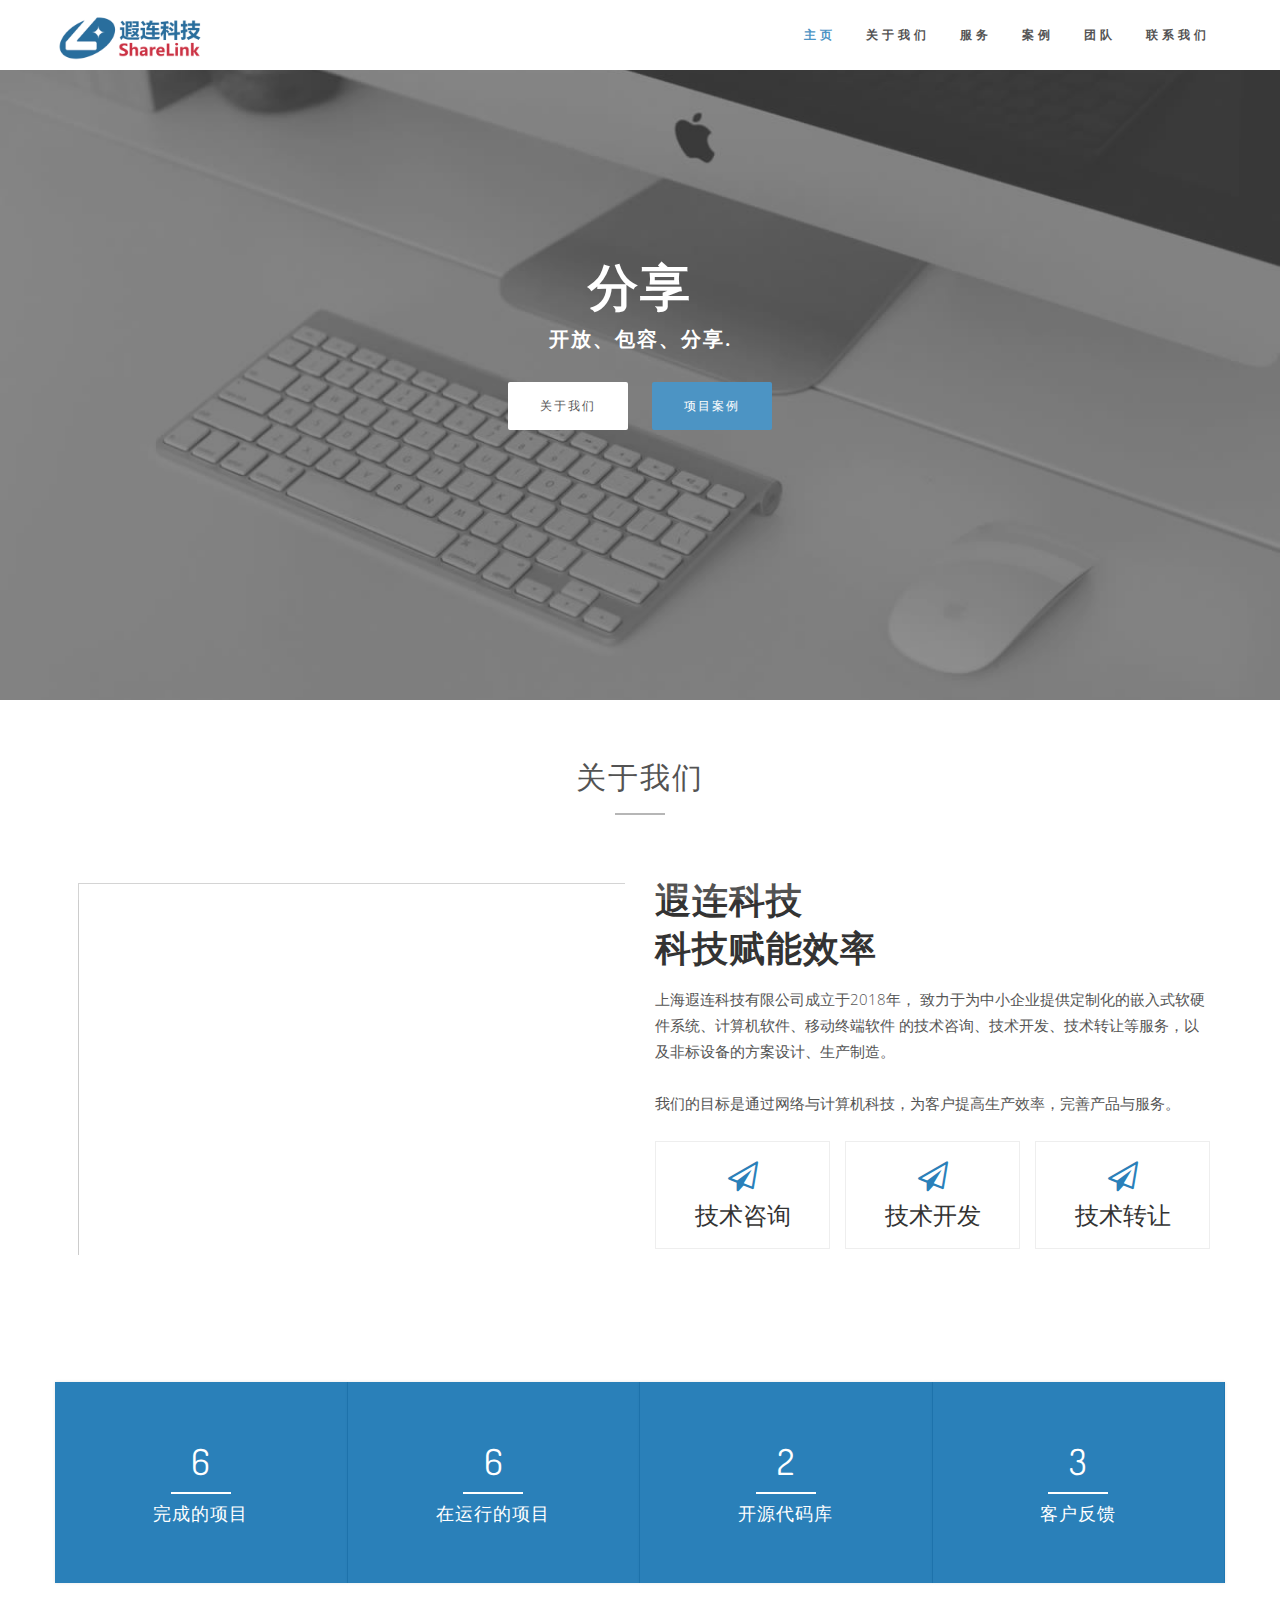
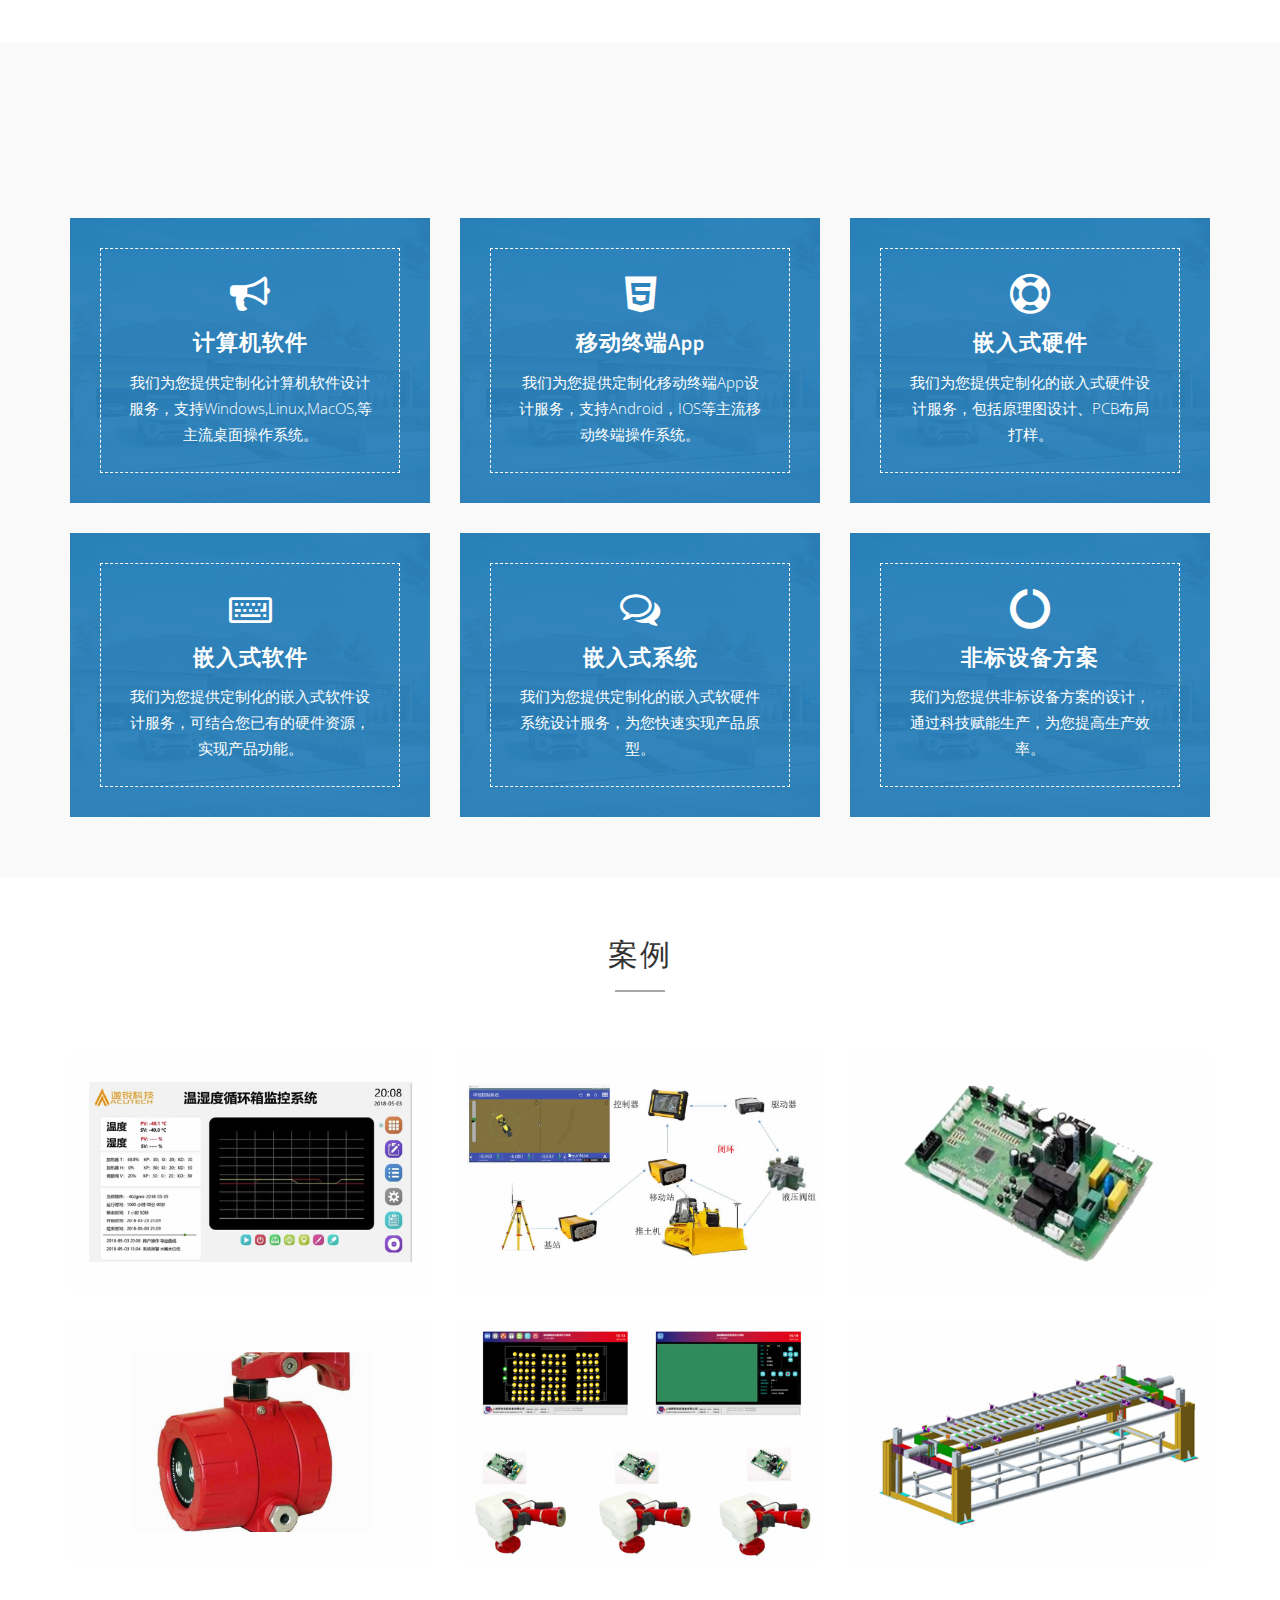
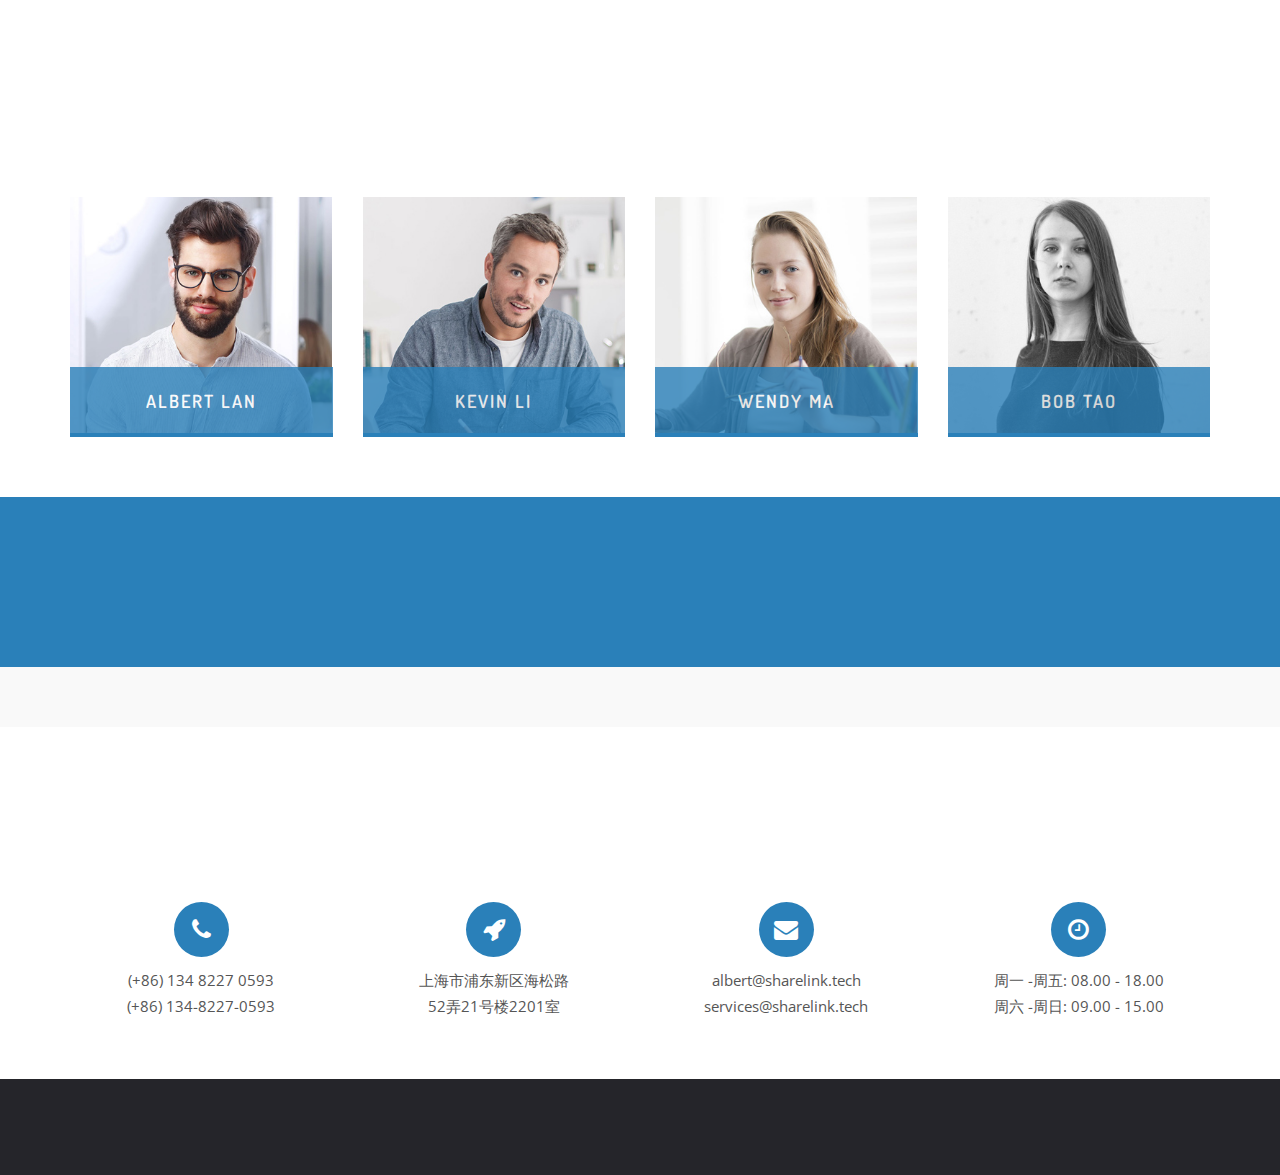
==== web/index.html @ 3f767af4 "copyright company name fix" ====
﻿<!DOCTYPE html>
<html lang="en">

<head>
<!-- Meta -->
<meta charset="utf-8">
<meta http-equiv="X-UA-Compatible" content="IE=edge">
<meta name="viewport" content="width=device-width, initial-scale=1"> 
<!-- The above 3 meta tags *must* come first in the head; any other head content must come *after* these tags -->
<!-- SITE TITLE -->
<title>ShareLink</title>			
<!-- Latest Bootstrap min CSS -->
<link rel="stylesheet" href="assets/bootstrap/css/bootstrap.min.css">		
<!-- Google Font -->
<link href="https://fonts.googleapis.com/css?family=Open+Sans:300,300i,400,400i|Dosis:300,400,500,600,700" rel="stylesheet" type="text/css">
<!-- Font Awesome CSS -->
<link rel="stylesheet" href="assets/fonts/font-awesome.min.css">
<!--- owl carousel Css-->
<link rel="stylesheet" href="assets/owlcarousel/css/owl.carousel.css">
<link rel="stylesheet" href="assets/owlcarousel/css/owl.theme.css">	
<!--prettyPhoto css-->
<link href="assets/css/prettyPhoto.css" rel="stylesheet">		   				
<!-- animate CSS -->		
<link rel="stylesheet" href="assets/css/animate.css">			
<!-- Style CSS -->
<link rel="stylesheet" href="assets/css/style.css">				
<!-- HTML5 shim and Respond.js IE8 support of HTML5 elements and media queries -->
<!-- WARNING: Respond.js doesn't work if you view the page via file:// -->
<!--[if lt IE 9]>
  <script src="https://oss.maxcdn.com/html5shiv/3.7.2/html5shiv.min.js"></script>
  <script src="https://oss.maxcdn.com/respond/1.4.2/respond.min.js"></script>
<![endif]-->
</head>

<body data-spy="scroll" data-offset="80">

<!-- START PRELOADER -->
<div class="preloader">
	<div class="status">
		<div class="status-mes"></div>
	</div>
</div>
<!-- END PRELOADER -->	

<!-- START NAVBAR -->
<div id="sticker" class="navbar navbar-default navbar-fixed-top menu-top">
	<div class="container">
		<div class="navbar-header">
			<button type="button" class="navbar-toggle" data-toggle="collapse" data-target=".navbar-collapse">
				<span class="sr-only">Toggle navigation</span>
				<span class="icon-bar"></span>
				<span class="icon-bar"></span>
				<span class="icon-bar"></span>
			</button>
			<a href="index.html" class="navbar-brand"><img src="assets/img/logo.png" alt="logo"></a>
		</div>
		<div class="navbar-collapse collapse">
			<nav>
				<ul class="nav navbar-nav navbar-right">
					<li><a class="page-scroll" href="#home">主页</a></li>
					<li><a class="page-scroll" href="#about">关于我们</a></li>										
					<li><a class="page-scroll" href="#service">服务</a></li>
					<li><a class="page-scroll" href="#portfolio">案例</a></li>	
					<li><a class="page-scroll" href="#team">团队</a></li>										
					<!--li><a class="page-scroll" href="#testimonial">资质证书</a></li-->						
					<li><a class="page-scroll" href="#contact">联系我们</a></li>
				</ul>
			</nav>
		</div> 
	</div><!--- END CONTAINER -->
</div> 
<!-- END NAVBAR -->

<!-- START HOME -->
<section id="home" class="welcome-area">
	<div class="welcome-slider-area">
		<div id="welcome-slide-carousel" class="carousel slide carousel-fade" data-ride="carousel">
			<div class="carousel-inner" role="listbox">
				<div class="item active">
					<div class="single-slide-item slide-1">
						<div class="single-slide-item-table">
							<div class="single-slide-item-tablecell">
								<div class="container">
									<div class="row">
										<div class="col-md-12">
											 <!--h2>Share</h2>
											 <p>Keep open-minded, share ideas.</p-->
											 <h2>分享</h2>
											 <p>开放、包容、分享.</p>
											<div class="home_btn">
												<a href="#about" class="app-btn wow bounceIn page-scroll home_btn_color_one" data-wow-delay=".6s" >关于我们<!--About us--></a>
												<a href="#portfolio" class="app-btn wow bounceIn page-scroll home_btn_color_two" data-wow-delay=".8s" >项目案例<!--Portfolio--></a>
											</div>
										</div>
									</div>
								</div>
							</div>
						</div>
					</div>
				</div>
				<div class="item">
					<div class="single-slide-item slide-2">
						<div class="single-slide-item-table">
							<div class="single-slide-item-tablecell">
								<div class="container">
									<div class="row">
										<div class="col-md-12">
											<!--h2>Link</h2>
											<p>Keep Concise, Link the World.</p-->
											<h2>连接</h2>
											<p>简洁、敏锐、连接.</p>
											<div class="home_btn">
												<a href="#about" class="app-btn wow bounceIn page-scroll home_btn_color_one" data-wow-delay=".6s" >关于我们<!--About us--></a>
												<a href="#portfolio" class="app-btn wow bounceIn page-scroll home_btn_color_two" data-wow-delay=".8s" >项目案例<!--Portfolio--></a>
											</div>
										</div>
									</div>
								</div>
							</div>
						</div>
					</div>
				</div>
				<div class="item">
					<div class="single-slide-item slide-3">
						<div class="single-slide-item-table">
							<div class="single-slide-item-tablecell">
								<div class="container">
									<div class="row">
										<div class="col-md-12">
											<!--h2>Share Link</h2>
											<p>Customized Services for your Business.</p-->
											 <h2>遐连科技</h2>
											 <p>为您提供定制化技术服务.</p>
											<div class="home_btn">
												<a href="#about" class="app-btn wow bounceIn page-scroll home_btn_color_one" data-wow-delay=".6s" >关于我们<!--About us--></a>
												<a href="#portfolio" class="app-btn wow bounceIn page-scroll home_btn_color_two" data-wow-delay=".8s" >项目案例<!--Portfolio--></a>
											</div>
										</div>
									</div>
								</div>
							</div>
						</div>
					</div>
				</div>
			</div>
		</div>
	</div>
</section>
<!-- END  HOME DESIGN -->

<!-- START ABOUT -->
<section id="about" class="about_us section-padding">
	<div class="container">
		<div class="row">
			<div class="section-title text-center">
				<!--h2>About us</h2-->
				<h2>关于我们</h2>
				<span></span>
			</div>	
		   <div class="col-md-6 col-sm-12 col-xs-12">
				<div class="about-slide">
					<iframe src="map.html" width="100%" height ="100%" scrolling= "no"></iframe>
				</div>
		   </div><!--- END COL -->					
		   <div class="col-md-6 col-sm-12 col-xs-12">
				<div class="about_content">
					<!--h1>We provide best <br> quality service from 1991</h1>
					<p>Lorem Ipsum is simply dummy text of the printing and typesetting industry. Lorem Ipsum has been the industry's standard dummy text ever since the 1500s, when an unknown printer took a galley of type and scrambled it to make a type specimen book. It has survived not only five centuries, but also the leap into electronic typesetting, remaining essentially unchanged. </p-->
					<h1>遐连科技 <br> 科技赋能效率</h1>
					<p>上海遐连科技有限公司成立于2018年，
					致力于为中小企业提供定制化的嵌入式软硬件系统、计算机软件、移动终端软件
					的技术咨询、技术开发、技术转让等服务，以及非标设备的方案设计、生产制造。</p>
					<br>
					<p>我们的目标是通过网络与计算机科技，为客户提高生产效率，完善产品与服务。</p>	
				</div>
				<div class="single_about">
					<i class="fa fa-paper-plane-o"></i>
					<!--h3>Architecture</h3-->
					<h3>技术咨询</h3>
				</div>
				<div class="single_about">
					<i class="fa fa-paper-plane-o"></i>
					<!--h3>Interior</h3-->
					<h3>技术开发</h3>
				</div>
				<div class="single_about single_about_mrnone">
					<i class="fa fa-paper-plane-o"></i>
					<!--h3>Planing</h3-->
					<h3>技术转让</h3>
				</div>
			</div><!--- END COL -->	
		</div><!-- END ROW  -->
	</div><!-- END CONTAINER  -->
</section>	
<!-- END ABOUT -->

<!-- START TEMPLATE SKILLS --> 

<!-- END TEMPLATE SKILLS --> 

<!-- START COUNTER -->
<section class="template_counter section-padding">
	<div class="container">
		<div class="row text-center">
			<div class="col-md-3 col-sm-6 col-xs-12 no-padding">
				<div class="single_counter">
					<h1>6</h1>
					<span></span>
					<h5>完成的项目</h5>
				</div>
			</div><!-- END COL  -->
			<div class="col-md-3 col-sm-6 col-xs-12 no-padding">
				<div class="single_counter">
					<h1>6</h1>
					<span></span>
					<h5>在运行的项目</h5>
				</div>
			</div><!-- END COL  -->
			<div class="col-md-3 col-sm-6 col-xs-12 no-padding">
				<div class="single_counter">
					<h1>2</h1>
					<span></span>
					<h5>开源代码库</h5>
				</div>
			</div><!-- END COL  -->
			<div class="col-md-3 col-sm-6 col-xs-12 no-padding">
				<div class="single_counter">
					<h1>3</h1>
					<span></span>
					<h5>客户反馈</h5>
				</div>
			</div><!-- END COL  -->
		</div><!--END  ROW  -->
	</div><!-- END CONTAINER  -->
</section>
<!-- END COUNTER -->

<!-- START SERVICE -->
<section id="service" class="our_service">
	<div class="container">
		<div class="row text-center">
			<div class="section-title wow zoomIn">
				<h2>服务</h2>
				<span></span>
			</div>
			<div class="col-md-4 col-sm-6 col-xs-12">
				<div class="single_service" style="background-image: url(assets/img/1.jpg);  background-size:cover; background-position: center center;">		
					<div class="single_service_inner">
						<i class="fa fa-bullhorn"></i>
						<h4>计算机软件</h4>
						<p>我们为您提供定制化计算机软件设计服务，支持Windows,Linux,MacOS,等主流桌面操作系统。</p>
					</div>
				</div>
			</div><!--- END COL -->
			<div class="col-md-4 col-sm-6 col-xs-12">
				<div class="single_service" style="background-image: url(assets/img/1.jpg);  background-size:cover; background-position: center center;">	
					<div class="single_service_inner">
						<i class="fa fa-html5"></i>
						<h4>移动终端App</h4>
						<p>我们为您提供定制化移动终端App设计服务，支持Android，IOS等主流移动终端操作系统。</p>
					</div>
				</div>
			</div><!--- END COL -->
			<div class="col-md-4 col-sm-6 col-xs-12">
				<div class="single_service" style="background-image: url(assets/img/1.jpg);  background-size:cover; background-position: center center;">		
					<div class="single_service_inner">
						<i class="fa fa-life-bouy"></i>
						<h4>嵌入式硬件</h4>
						<p>我们为您提供定制化的嵌入式硬件设计服务，包括原理图设计、PCB布局打样。</p>
					</div>
				</div>
			</div><!--- END COL -->
			<div class="col-md-4 col-sm-6 col-xs-12">
				<div class="single_service" style="background-image: url(assets/img/1.jpg);  background-size:cover; background-position: center center;">		
					<div class="single_service_inner">
						<i class="fa fa-keyboard-o"></i>
						<h4>嵌入式软件</h4>
						<p>我们为您提供定制化的嵌入式软件设计服务，可结合您已有的硬件资源，实现产品功能。</p>
					</div>
				</div>
			</div><!--- END COL -->
			<div class="col-md-4 col-sm-6 col-xs-12">
				<div class="single_service" style="background-image: url(assets/img/1.jpg);  background-size:cover; background-position: center center;">		
					<div class="single_service_inner">
						<i class="fa fa-comments-o"></i>
						<h4>嵌入式系统</h4>
						<p>我们为您提供定制化的嵌入式软硬件系统设计服务，为您快速实现产品原型。</p>
					</div>
				</div>
			</div><!--- END COL -->
			<div class="col-md-4 col-sm-6 col-xs-12">
				<div class="single_service" style="background-image: url(assets/img/1.jpg);  background-size:cover; background-position: center center;">		
					<div class="single_service_inner">
						<i class="fa fa-circle-o-notch"></i>
						<h4>非标设备方案</h4>
						<p>我们为您提供非标设备方案的设计，通过科技赋能生产，为您提高生产效率。</p>
					</div>
				</div>
			</div><!--- END COL -->
		</div><!--- END ROW -->
	</div><!--- END CONTAINER -->	
</section>
<!-- END SERVICE -->

<!-- START PORTFOLIO -->
<section id="portfolio" class="template_portfolio">
	<div class="container">
		<div class="row">
			<div class="section-title text-center">
				<h2>案例</h2>
				<span></span>
			</div>
			<div class="col-md-4 col-sm-6 col-xs-12">
				<div class="single_our_work">
					<div class="sing_work_photo">
						<figure>								
							<img src="assets/img/portfolio/1.jpg" alt="img">
							<div class="sing_work_text_link">
								<div class="sing_work_content_wrap">
									<div class="sing_work_content">
										<div class="sing_link_img">
											<a href="#" data-toggle="modal" data-target="#projectModal"><i class="fa fa-eye"></i></a>
										</div>	
										<h5>温湿度控制系统</h5>		
									</div>
								</div>
							</div>	
						</figure>
					</div>				
				</div>
			</div><!--- END COL -->
			<div class="col-md-4 col-sm-6 col-xs-12">
				<div class="single_our_work">
					<div class="sing_work_photo">
						<figure>								
							<img src="assets/img/portfolio/2.jpg" alt="img">
							<div class="sing_work_text_link">
								<div class="sing_work_content_wrap">
									<div class="sing_work_content">
										<div class="sing_link_img">
											<a href="#" data-toggle="modal" data-target="#projectModal2"><i class="fa fa-eye"></i></a>
										</div>	
										<h5>工程机械App</h5>		
									</div>
								</div>
							</div>	
						</figure>
					</div>				
				</div>
			</div><!--- END COL -->
			<div class="col-md-4 col-sm-6 col-xs-12">
				<div class="single_our_work">
					<div class="sing_work_photo">
						<figure>								
							<img src="assets/img/portfolio/3.jpg" alt="img">
							<div class="sing_work_text_link">
								<div class="sing_work_content_wrap">
									<div class="sing_work_content">
										<div class="sing_link_img">
											<a href="#" data-toggle="modal" data-target="#projectModal3"><i class="fa fa-eye"></i></a>
										</div>	
										<h5>电压电流采集模块</h5>		
									</div>
								</div>
							</div>	
						</figure>
					</div>				
				</div>
			</div><!--- END COL -->
			<div class="col-md-4 col-sm-6 col-xs-12">
				<div class="single_our_work">
					<div class="sing_work_photo">
						<figure>								
							<img src="assets/img/portfolio/4.jpg" alt="img">
							<div class="sing_work_text_link">
								<div class="sing_work_content_wrap">
									<div class="sing_work_content">
										<div class="sing_link_img">
											<a href="#" data-toggle="modal" data-target="#projectModal4"><i class="fa fa-eye"></i></a>
										</div>	
										<h5>双波段探测器软件</h5>		
									</div>
								</div>
							</div>	
						</figure>
					</div>				
				</div>
			</div><!--- END COL -->
			<div class="col-md-4 col-sm-6 col-xs-12">
				<div class="single_our_work">
					<div class="sing_work_photo">
						<figure>								
							<img src="assets/img/portfolio/5.jpg" alt="img">
							<div class="sing_work_text_link">
								<div class="sing_work_content_wrap">
									<div class="sing_work_content">
										<div class="sing_link_img">
											<a href="#" data-toggle="modal" data-target="#projectModal5"><i class="fa fa-eye"></i></a>
										</div>	
										<h5>消防监控系统软件</h5>		
									</div>
								</div>
							</div>	
						</figure>
					</div>				
				</div>
			</div><!--- END COL -->
			<div class="col-md-4 col-sm-6 col-xs-12">
				<div class="single_our_work">
					<div class="sing_work_photo">
						<figure>								
							<img src="assets/img/portfolio/6.jpg" alt="img">
							<div class="sing_work_text_link">
								<div class="sing_work_content_wrap">
									<div class="sing_work_content">
										<div class="sing_link_img">
											<a href="#" data-toggle="modal" data-target="#projectModal6"><i class="fa fa-eye"></i></a>
										</div>	
										<h5>框架焊接设备</h5>		
									</div>
								</div>
							</div>	
						</figure>
					</div>				
				</div>
			</div><!--- END COL -->					
			
			<!--  MODEL ONE -->
			<div class="modal fade" id="projectModal">
				<div class="modal-dialog">
					<div class="modal-content">
						<div class="modal-header">
							<button type="button" class="close" data-dismiss="modal" aria-label="Close"><span aria-hidden="true">&times;</span></button>
							<!--h4 class="modal-title">Project Overview</h4-->
							<h4 class="modal-title">项目简介</h4>
						</div>
						<div class="modal-body">
							<img src="assets/img/portfolio/1.jpg" class="img-responsive" alt="">							
							<p>本项目的目标是实现对设备温湿度的精确控制。
							项目是一套包括计算机软件、嵌入式软硬件的自动控制系统。
							计算机软件主要实现的人机交互、数据存储、系统设置等功能；
							嵌入式软件主要实现模式控制，PID控制算法等基础功能；
							嵌入式硬件包括温湿度控制系统所需的硬件资源。
							</p>
							 <ul class="list-unstyled project-list" >
								<li><label>客户 : </label> ACU</li>
								<li><label>类别 :</label> 嵌入式系统</li>
								<li><label>日期 : </label> 2018-04</li>
								<li><label>网址 : </label> <a href="#">www.sharelink.tech</a></li>
							</ul>
					  </div>
					</div><!-- END CONTENT -->
				</div><!-- END MODEL DIALOG -->
			</div><!--END MODEL ONE -->
			<!-- MODEL TWO -->
			<div class="modal fade" id="projectModal2">
				<div class="modal-dialog">
					<div class="modal-content">
						<div class="modal-header">
							<button type="button" class="close" data-dismiss="modal" aria-label="Close"><span aria-hidden="true">&times;</span></button>
							<!--h4 class="modal-title">Project Overview</h4-->
							<h4 class="modal-title">项目简介</h4>
						</div>
						<div class="modal-body">
							<img src="assets/img/portfolio/2.jpg" class="img-responsive" alt="">
							<p>此软件是工程机械自动控制系统的主要组成部分。软件运行于Android系统。
							软件与定位模块通讯，获取厘米级精度定位，得以在系统作业时精确地控制机械的执行机构，
							达到指定的作业精度。
							同时，软件作为重要的人机交互界面，可以方便地进行系统参数配置。
							</p>
							 <ul class="list-unstyled project-list" >
								<li><label>客户 : </label> PERSONAL</li>
								<li><label>类别 :</label> 移动终端App</li>
								<li><label>日期 : </label> 2018-12</li>
								<li><label>网址 : </label> <a href="#">www.sharelink.tech</a></li>
							</ul>
					  </div>
					</div><!-- END CONTENT -->
				</div><!-- END MODEL DIALOG -->
			</div><!--END MODEL TWO -->
			<!-- MODEL THREE -->
			<div class="modal fade" id="projectModal3">
				<div class="modal-dialog">
					<div class="modal-content">
						<div class="modal-header">
							<button type="button" class="close" data-dismiss="modal" aria-label="Close"><span aria-hidden="true">&times;</span></button>
							<!--h4 class="modal-title">Project Overview</h4-->
							<h4 class="modal-title">项目简介</h4>
						</div>
						<div class="modal-body">
							<img src="assets/img/portfolio/3.jpg" class="img-responsive" alt="">
							<p>模块主要实现电压电流信号的采集与变送。
							模块具备传感器接口，支持4路直流电流、4路直流电压、4路交流电压信号的采集。
							对于交流信号，采用特殊芯片，实现真有效值变送。
							数据通过CAN接口发送到现场总线，以供其他网络节点使用。
							</p>
							 <ul class="list-unstyled project-list" >
								<li><label>客户 : </label> ACU</li>
								<li><label>类别 :</label> 嵌入式硬件</li>
								<li><label>日期 : </label> 2018-06</li>
								<li><label>网址 : </label> <a href="#">www.sharelink.tech</a></li>
							</ul>
					  </div>
					</div><!-- END CONTENT -->
				</div><!-- END MODEL DIALOG -->
			</div><!--END MODEL THREE -->
			<!-- MODEL FOUR -->
			<div class="modal fade" id="projectModal4">
				<div class="modal-dialog">
					<div class="modal-content">
						<div class="modal-header">
							<button type="button" class="close" data-dismiss="modal" aria-label="Close"><span aria-hidden="true">&times;</span></button>
							<!--h4 class="modal-title">Project Overview</h4-->
							<h4 class="modal-title">项目简介</h4>
						</div>
						<div class="modal-body">
							<img src="assets/img/portfolio/4.jpg" class="img-responsive" alt="">
							<p>双波段探测器是火灾探测系统的前端，其探测速度、探测准确度、抗干扰性能
							直接影响到系统整体的功能，影响到对于火灾的预防报警。
							本项目在现有的技术基础上，进行硬件设计优化，同时设计了火焰探测算法，完成了软件工作。
							设计已经应用于客户批产产品。
							</p>
							 <ul class="list-unstyled project-list" >
								<li><label>客户 : </label> Handbon</li>
								<li><label>类别 :</label> 嵌入式软件</li>
								<li><label>日期 : </label> 2018-10</li>
								<li><label>网址 : </label> <a href="#">www.sharelink.tech</a></li>
							</ul>
					  </div>
					</div><!-- END CONTENT -->
				</div><!-- END MODEL DIALOG -->
			</div><!--END MODEL FOUR -->
			<!-- MODEL FIVE -->
			<div class="modal fade" id="projectModal5">
				<div class="modal-dialog">
					<div class="modal-content">
						<div class="modal-header">
							<button type="button" class="close" data-dismiss="modal" aria-label="Close"><span aria-hidden="true">&times;</span></button>
							<!--h4 class="modal-title">Project Overview</h4-->
							<h4 class="modal-title">项目简介</h4>
						</div>
						<div class="modal-body">
						<img src="assets/img/portfolio/5.jpg" class="img-responsive" alt="">
							<p>此项目为安防系统的监控平台软件。 
							软件安装在监控主机，为安防系统主要的人机交互界面；
							软件与安防系统的数据网关通讯，收发网络节点的数据指令，实现监控；
							软件具备在线配置功能，集成了数据库系统，系统配置实时保存；
							软件嵌入摄像头插件，可以实时采集现场视频图像。 
							</p>
							 <ul class="list-unstyled project-list" >
								<li><label>客户 : </label> Handbon</li>
								<li><label>类别 :</label> 计算机软件</li>
								<li><label>日期 : </label> 2018-04</li>
								<li><label>网址 : </label> <a href="#">www.sharelink.tech</a></li>
							</ul>							
					  </div>
					</div><!-- END CONTENT -->
				</div><!-- END MODEL DIALOG -->
			</div><!--END MODEL FIVE -->
			<!-- MODEL SIX -->
			<div class="modal fade" id="projectModal6">
				<div class="modal-dialog">
					<div class="modal-content">
						<div class="modal-header">
							<button type="button" class="close" data-dismiss="modal" aria-label="Close"><span aria-hidden="true">&times;</span></button>
							<!--h4 class="modal-title">Project Overview</h4-->
							<h4 class="modal-title">项目简介</h4>
						</div>
						<div class="modal-body">
							<img src="assets/img/portfolio/6.jpg" class="img-responsive" alt="">
							<p>此设备用于框架焊接，旨在实现安全、高效的生产。
							</p>
							 <ul class="list-unstyled project-list" >
								<li><label>客户 : </label> ARK</li>
								<li><label>类别 :</label> 非标设备</li>
								<li><label>日期 : </label> 2018-12</li>
								<li><label>网址 : </label> <a href="#">www.sharelink.tech</a></li>
							</ul>
					  </div>
					</div><!-- END CONTENT -->
				</div><!-- END MODEL DIALOG -->
			</div><!--END MODEL SIX -->
		</div><!--END  ROW  -->
	</div><!-- END CONTAINER  -->
</section>
<!-- END PORTFOLIO -->

<!-- START TEAM -->
<section id="team" class="template_team section-padding">
	<div class="container"> 
		<div class="row text-center"> 
			<div class="section-title wow zoomIn">
				<h2>团队</h2>
				<span></span>
			</div>					
			<div class="col-md-3 col-sm-6">
				<div class="single_team"> 
					<img class="img-responsive" src="assets/img/team/team-1.jpg" alt="">
					<h5 class="team-name">Albert Lan</h5>
					<div class="team-hover">
						<h5>Albert Lan</h5>
						<!--span>Designer</span-->
						<span>设计师</span>
						<p>多年嵌入式行业从业经验，为您提供专业的嵌入式软硬件设计服务。</p>
						<ul class="social">
							<li><a href="#"><i class="fa fa-wechat"></i></a></li>
							<li><a href="#"><i class="fa fa-weibo"></i></a></li>
							<li><a href="#"><i class="fa fa-qq"></i></a></li>
						</ul>
					</div>
				</div>
			</div><!--- END COL -->
			<div class="col-md-3 col-sm-6">
				<div class="single_team"> 
					<img class="img-responsive" src="assets/img/team/team-2.jpg" alt="">
					<h5 class="team-name">Kevin Li</h5>
					<div class="team-hover">
						<h5>Kevin Li</h5>
						<!--span>Designer</span-->
						<span>设计师</span>
						<p>多年机电液行业从业经验，为您提供专业的非标设备方案设计服务。</p>
						<ul class="social">
							<li><a href="#"><i class="fa fa-wechat"></i></a></li>
							<li><a href="#"><i class="fa fa-weibo"></i></a></li>
							<li><a href="#"><i class="fa fa-qq"></i></a></li>
						</ul>
					</div>
				</div>
			</div><!--- END COL -->
			<div class="col-md-3 col-sm-6">
				<div class="single_team">
					<img class="img-responsive" src="assets/img/team/team-3.jpg" alt="">
					<h5 class="team-name">Wendy Ma</h5>
					<div class="team-hover">
						<h5>Wendy Ma</h5>
						<span>设计师</span>
						<p>多年机电液行业从业经验，为您提供专业的非标设备方案设计服务。</p>
						<ul class="social">
							<li><a href="#"><i class="fa fa-wechat"></i></a></li>
							<li><a href="#"><i class="fa fa-weibo"></i></a></li>
							<li><a href="#"><i class="fa fa-qq"></i></a></li>
						</ul>
					</div>
				</div>
			</div><!--- END COL -->
			<div class="col-md-3 col-sm-6">
				<div class="single_team"> 
					<img class="img-responsive" src="assets/img/team/team-4.jpg" alt="">
					<h5 class="team-name">Bob Tao</h5>
					<div class="team-hover">
						<h5>Bob Tao</h5>
						<span>设计师</span>
						<p>多年IT软件行业从业经验，为您提供专业的计算机软件设计服务。</p>
						<ul class="social">
							<li><a href="#"><i class="fa fa-wechat"></i></a></li>
							<li><a href="#"><i class="fa fa-weibo"></i></a></li>
							<li><a href="#"><i class="fa fa-qq"></i></a></li>
						</ul>
					</div>
				</div>
			</div><!--- END COL -->
		</div><!--- END ROW -->
	</div><!--- END CONTAINER -->
</section>
<!-- END TEAM -->

<!-- START TESTIMONIAL -->

<!-- END TESTIMONIAL -->

<!-- START COMPANY PARTNER LOGO  -->
<div class="partner-logo section-padding">
	<div class="container">
		<div class="row">
			<div class="col-md-12">
				<div class="partner  wow fadeInRight">
					<a href="#"><img src="assets/img/partner/1.png" alt="image"></a>
					<a href="#"><img src="assets/img/partner/2.png" alt="image"></a>
					<a href="#"><img src="assets/img/partner/3.png" alt="image"></a>
					<a href="#"><img src="assets/img/partner/4.png" alt="image"></a>
					<a href="#"><img src="assets/img/partner/5.png" alt="image"></a>
					<a href="#"><img src="assets/img/partner/6.png" alt="image"></a>
					<a href="#"><img src="assets/img/partner/1.png" alt="image"></a>
					<a href="#"><img src="assets/img/partner/2.png" alt="image"></a>
					<a href="#"><img src="assets/img/partner/3.png" alt="image"></a>
					<a href="#"><img src="assets/img/partner/4.png" alt="image"></a>
					<a href="#"><img src="assets/img/partner/5.png" alt="image"></a>
					<a href="#"><img src="assets/img/partner/6.png" alt="image"></a>
				</div>
			</div><!-- END COL  -->
		</div><!--END  ROW  -->
	</div><!-- END CONTAINER  -->
</div>
<!-- END COMPANY PARTNER LOGO -->

<!-- START CONTACT FORM AND MAP -->
<section id="contact" class="contact_area">
		
</section>
<!-- END CONTACT FORM  AND MAP -->

<!-- START CONTACT ADDRESS -->
<div class="contact-address section-padding">
	<div class="container">
		<div class="section-title text-center wow zoomIn">
			<h2>联系我们</h2>
			<span></span>
		</div>
		<div class="row text-center">
			<div class="col-md-3 col-sm-6 col-xs-12">
				<div class="single_address">
					<i class="fa fa-phone"></i>
					<p>(+86) 134 8227 0593</p>
					<p>(+86) 134-8227-0593</p>
				</div>
			</div><!-- END COL  -->
			<div class="col-md-3 col-sm-6 col-xs-12">
				<div class="single_address">
					<i class="fa fa-rocket"></i>
					<p>上海市浦东新区海松路</p>
					<p>52弄21号楼2201室 </p>
				</div>
			</div><!-- END COL  -->
			<div class="col-md-3 col-sm-6 col-xs-12">
				<div class="single_address">
					<i class="fa fa-envelope"></i>
					<p>albert@sharelink.tech</p>
					<p>services@sharelink.tech</p>
				</div>
			</div><!-- END COL  -->
			<div class="col-md-3 col-sm-6 col-xs-12">
				<div class="single_address">
					<i class="fa fa-clock-o"></i>
					<p>周一 -周五: 08.00 - 18.00</p>
					<p>周六 -周日: 09.00 - 15.00</p>
				</div>
			</div><!-- END COL  -->
		</div><!--END  ROW  -->
	</div><!-- END CONTAINER  -->
</div>
<!-- END CONTACT ADDRESS -->

<!-- START FOOTER -->
<div class="footer">
	<div class="container">
		<div class="row">					
			<div class="col-md-6 col-sm-6 col-xs-12 wow zoomIn">
				<div class="copyright">
					<p>Copyright &copy; 2019.Sharelink Tech. Co.,Ltd. All rights reserved.</p>
				</div><!--- END FOOTER COPYRIGHT -->
			</div><!--- END COL -->		
			<div class="col-md-6 col-sm-6 col-xs-12 wow zoomIn">
				<div class="footer_menu">
					<ul>
						<li><a href="#home">主页</a></li>
						<li><a href="#about">关于我们</a></li>						
						<li><a href="#service">服务</a></li>
						<li><a href="#portfolio">案例</a></li>
						<li><a href="#team">团队</a></li>								
						<li><a href="#contact">联系我们</a></li>
						<!--li><a href="#">Exterior</a></li-->
						<script type="text/javascript">var cnzz_protocol = (("https:" == document.location.protocol) ? "https://" : "http://");document.write(unescape("%3Cspan id='cnzz_stat_icon_1276110456'%3E%3C/span%3E%3Cscript src='" + cnzz_protocol + "s23.cnzz.com/z_stat.php%3Fid%3D1276110456%26show%3Dpic1' type='text/javascript'%3E%3C/script%3E"));</script>
					</ul>
				</div>
			</div><!--- END COL -->			
		</div><!--- END ROW -->				
	</div><!--- END CONTAINER -->
</div>
<!-- END FOOTER -->		
 
<!-- Latest jQuery -->
	<script src="assets/js/jquery-1.12.4.min.js"></script>
<!-- Latest compiled and minified Bootstrap -->
	<script src="assets/bootstrap/js/bootstrap.min.js"></script>
<!-- modernizer JS -->		
	<script src="assets/js/modernizr-2.8.3.min.js"></script>														
<!-- jquery appear js  -->
	<script src="assets/js/jquery.appear.js"></script>			
<!-- owl-carousel min js  -->
	<script src="assets/owlcarousel/js/owl.carousel.min.js"></script>	
<!-- jquery.prettyPhoto js -->		
	<script src="assets/js/jquery.prettyPhoto.js"></script>		
<!-- <script src="assets/js/scrolltopcontrol.js"></script>--->				
<!-- form-contact js -->
	<script src="assets/js/form-contact.js"></script>	
<!-- WOW - Reveal Animations When You Scroll -->
	<script src="assets/js/wow.min.js"></script>
<!--<script src="https://maps.googleapis.com/maps/api/js?key=AIzaSyDwIQh7LGryQdDDi-A603lR8NqiF3R_ycA"></script>--->		
<!-- scripts js -->
	<script src="assets/js/scripts.js"></script>
	
</body>
</html>
---- web/assets/css/prettyPhoto.css ----
/* ------------------------------------------------------------------------
	This you can edit.
------------------------------------------------------------------------- */

	/* ----------------------------------
		Default Theme
	----------------------------------- */

	div.pp_default .pp_top,
	div.pp_default .pp_top .pp_middle,
	div.pp_default .pp_top .pp_left,
	div.pp_default .pp_top .pp_right,
	div.pp_default .pp_bottom,
	div.pp_default .pp_bottom .pp_left,
	div.pp_default .pp_bottom .pp_middle,
	div.pp_default .pp_bottom .pp_right { height: 13px; }
	
	div.pp_default .pp_top .pp_left { background: url(../images/prettyPhoto/default/sprite.png) -78px -93px no-repeat; } /* Top left corner */
	div.pp_default .pp_top .pp_middle { background: url(../images/prettyPhoto/default/sprite_x.png) top left repeat-x; } /* Top pattern/color */
	div.pp_default .pp_top .pp_right { background: url(../images/prettyPhoto/default/sprite.png) -112px -93px no-repeat; } /* Top right corner */
	
	div.pp_default .pp_content .ppt { color: #f8f8f8; }
	div.pp_default .pp_content_container .pp_left { background: url(../images/prettyPhoto/default/sprite_y.png) -7px 0 repeat-y; padding-left: 13px; }
	div.pp_default .pp_content_container .pp_right { background: url(../images/prettyPhoto/default/sprite_y.png) top right repeat-y; padding-right: 13px; }
	div.pp_default .pp_content { background-color: #fff; } /* Content background */
	div.pp_default .pp_next:hover { background: url(../images/prettyPhoto/default/sprite_next.png) center right  no-repeat; cursor: pointer; } /* Next button */
	div.pp_default .pp_previous:hover { background: url(../images/prettyPhoto/default/sprite_prev.png) center left no-repeat; cursor: pointer; } /* Previous button */
	div.pp_default .pp_expand { background: url(../images/prettyPhoto/default/sprite.png) 0 -29px no-repeat; cursor: pointer; width: 28px; height: 28px; } /* Expand button */
	div.pp_default .pp_expand:hover { background: url(../images/prettyPhoto/default/sprite.png) 0 -56px no-repeat; cursor: pointer; } /* Expand button hover */
	div.pp_default .pp_contract { background: url(../images/prettyPhoto/default/sprite.png) 0 -84px no-repeat; cursor: pointer; width: 28px; height: 28px; } /* Contract button */
	div.pp_default .pp_contract:hover { background: url(../images/prettyPhoto/default/sprite.png) 0 -113px no-repeat; cursor: pointer; } /* Contract button hover */
	div.pp_default .pp_close { width: 30px; height: 30px; background: url(../images/prettyPhoto/default/sprite.png) 2px 1px no-repeat; cursor: pointer; } /* Close button */
	div.pp_default #pp_full_res .pp_inline { color: #000; } 
	div.pp_default .pp_gallery ul li a { background: url(../images/prettyPhoto/default/default_thumb.png) center center #f8f8f8; border:1px solid #aaa; }
	div.pp_default .pp_gallery ul li a:hover,
	div.pp_default .pp_gallery ul li.selected a { border-color: #fff; }
	div.pp_default .pp_social { margin-top: 7px; }

	div.pp_default .pp_gallery a.pp_arrow_previous,
	div.pp_default .pp_gallery a.pp_arrow_next { position: static; left: auto; }
	div.pp_default .pp_nav .pp_play,
	div.pp_default .pp_nav .pp_pause { background: url(../images/prettyPhoto/default/sprite.png) -51px 1px no-repeat; height:30px; width:30px; }
	div.pp_default .pp_nav .pp_pause { background-position: -51px -29px; }
	div.pp_default .pp_details { position: relative; }
	div.pp_default a.pp_arrow_previous,
	div.pp_default a.pp_arrow_next { background: url(../images/prettyPhoto/default/sprite.png) -31px -3px no-repeat; height: 20px; margin: 4px 0 0 0; width: 20px; }
	div.pp_default a.pp_arrow_next { left: 52px; background-position: -82px -3px; } /* The next arrow in the bottom nav */
	div.pp_default .pp_content_container .pp_details { margin-top: 5px; }
	div.pp_default .pp_nav { clear: none; height: 30px; width: 110px; position: relative; }
	div.pp_default .pp_nav .currentTextHolder{ font-family: Georgia; font-style: italic; color:#999; font-size: 11px; left: 75px; line-height: 25px; margin: 0; padding: 0 0 0 10px; position: absolute; top: 2px; }
	
	div.pp_default .pp_close:hover, div.pp_default .pp_nav .pp_play:hover, div.pp_default .pp_nav .pp_pause:hover, div.pp_default .pp_arrow_next:hover, div.pp_default .pp_arrow_previous:hover { opacity:0.7; }

	div.pp_default .pp_description{ font-size: 11px; font-weight: bold; line-height: 14px; margin: 5px 50px 5px 0; }

	div.pp_default .pp_bottom .pp_left { background: url(../images/prettyPhoto/default/sprite.png) -78px -127px no-repeat; } /* Bottom left corner */
	div.pp_default .pp_bottom .pp_middle { background: url(../images/prettyPhoto/default/sprite_x.png) bottom left repeat-x; } /* Bottom pattern/color */
	div.pp_default .pp_bottom .pp_right { background: url(../images/prettyPhoto/default/sprite.png) -112px -127px no-repeat; } /* Bottom right corner */

	div.pp_default .pp_loaderIcon { background: url(../images/prettyPhoto/default/loader.gif) center center no-repeat; } /* Loader icon */

	
	/* ----------------------------------
		Light Rounded Theme
	----------------------------------- */


	div.light_rounded .pp_top .pp_left { background: url(../images/prettyPhoto/light_rounded/sprite.png) -88px -53px no-repeat; } /* Top left corner */
	div.light_rounded .pp_top .pp_middle { background: #fff; } /* Top pattern/color */
	div.light_rounded .pp_top .pp_right { background: url(../images/prettyPhoto/light_rounded/sprite.png) -110px -53px no-repeat; } /* Top right corner */
	
	div.light_rounded .pp_content .ppt { color: #000; }
	div.light_rounded .pp_content_container .pp_left,
	div.light_rounded .pp_content_container .pp_right { background: #fff; }
	div.light_rounded .pp_content { background-color: #fff; } /* Content background */
	div.light_rounded .pp_next:hover { background: url(../images/prettyPhoto/light_rounded/btnNext.png) center right  no-repeat; cursor: pointer; } /* Next button */
	div.light_rounded .pp_previous:hover { background: url(../images/prettyPhoto/light_rounded/btnPrevious.png) center left no-repeat; cursor: pointer; } /* Previous button */
	div.light_rounded .pp_expand { background: url(../images/prettyPhoto/light_rounded/sprite.png) -31px -26px no-repeat; cursor: pointer; } /* Expand button */
	div.light_rounded .pp_expand:hover { background: url(../images/prettyPhoto/light_rounded/sprite.png) -31px -47px no-repeat; cursor: pointer; } /* Expand button hover */
	div.light_rounded .pp_contract { background: url(../images/prettyPhoto/light_rounded/sprite.png) 0 -26px no-repeat; cursor: pointer; } /* Contract button */
	div.light_rounded .pp_contract:hover { background: url(../images/prettyPhoto/light_rounded/sprite.png) 0 -47px no-repeat; cursor: pointer; } /* Contract button hover */
	div.light_rounded .pp_close { width: 75px; height: 22px; background: url(../images/prettyPhoto/light_rounded/sprite.png) -1px -1px no-repeat; cursor: pointer; } /* Close button */
	div.light_rounded .pp_details { position: relative; }
	div.light_rounded .pp_description { margin-right: 85px; }
	div.light_rounded #pp_full_res .pp_inline { color: #000; } 
	div.light_rounded .pp_gallery a.pp_arrow_previous,
	div.light_rounded .pp_gallery a.pp_arrow_next { margin-top: 12px !important; }
	div.light_rounded .pp_nav .pp_play { background: url(../images/prettyPhoto/light_rounded/sprite.png) -1px -100px no-repeat; height: 15px; width: 14px; }
	div.light_rounded .pp_nav .pp_pause { background: url(../images/prettyPhoto/light_rounded/sprite.png) -24px -100px no-repeat; height: 15px; width: 14px; }

	div.light_rounded .pp_arrow_previous { background: url(../images/prettyPhoto/light_rounded/sprite.png) 0 -71px no-repeat; } /* The previous arrow in the bottom nav */
		div.light_rounded .pp_arrow_previous.disabled { background-position: 0 -87px; cursor: default; }
	div.light_rounded .pp_arrow_next { background: url(../images/prettyPhoto/light_rounded/sprite.png) -22px -71px no-repeat; } /* The next arrow in the bottom nav */
		div.light_rounded .pp_arrow_next.disabled { background-position: -22px -87px; cursor: default; }

	div.light_rounded .pp_bottom .pp_left { background: url(../images/prettyPhoto/light_rounded/sprite.png) -88px -80px no-repeat; } /* Bottom left corner */
	div.light_rounded .pp_bottom .pp_middle { background: #fff; } /* Bottom pattern/color */
	div.light_rounded .pp_bottom .pp_right { background: url(../images/prettyPhoto/light_rounded/sprite.png) -110px -80px no-repeat; } /* Bottom right corner */

	div.light_rounded .pp_loaderIcon { background: url(../images/prettyPhoto/light_rounded/loader.gif) center center no-repeat; } /* Loader icon */
	
	/* ----------------------------------
		Dark Rounded Theme
	----------------------------------- */
	
	div.dark_rounded .pp_top .pp_left { background: url(../images/prettyPhoto/dark_rounded/sprite.png) -88px -53px no-repeat; } /* Top left corner */
	div.dark_rounded .pp_top .pp_middle { background: url(../images/prettyPhoto/dark_rounded/contentPattern.png) top left repeat; } /* Top pattern/color */
	div.dark_rounded .pp_top .pp_right { background: url(../images/prettyPhoto/dark_rounded/sprite.png) -110px -53px no-repeat; } /* Top right corner */
	
	div.dark_rounded .pp_content_container .pp_left { background: url(../images/prettyPhoto/dark_rounded/contentPattern.png) top left repeat-y; } /* Left Content background */
	div.dark_rounded .pp_content_container .pp_right { background: url(../images/prettyPhoto/dark_rounded/contentPattern.png) top right repeat-y; } /* Right Content background */
	div.dark_rounded .pp_content { background: url(../images/prettyPhoto/dark_rounded/contentPattern.png) top left repeat; } /* Content background */
	div.dark_rounded .pp_next:hover { background: url(../images/prettyPhoto/dark_rounded/btnNext.png) center right  no-repeat; cursor: pointer; } /* Next button */
	div.dark_rounded .pp_previous:hover { background: url(../images/prettyPhoto/dark_rounded/btnPrevious.png) center left no-repeat; cursor: pointer; } /* Previous button */
	div.dark_rounded .pp_expand { background: url(../images/prettyPhoto/dark_rounded/sprite.png) -31px -26px no-repeat; cursor: pointer; } /* Expand button */
	div.dark_rounded .pp_expand:hover { background: url(../images/prettyPhoto/dark_rounded/sprite.png) -31px -47px no-repeat; cursor: pointer; } /* Expand button hover */
	div.dark_rounded .pp_contract { background: url(../images/prettyPhoto/dark_rounded/sprite.png) 0 -26px no-repeat; cursor: pointer; } /* Contract button */
	div.dark_rounded .pp_contract:hover { background: url(../images/prettyPhoto/dark_rounded/sprite.png) 0 -47px no-repeat; cursor: pointer; } /* Contract button hover */
	div.dark_rounded .pp_close { width: 75px; height: 22px; background: url(../images/prettyPhoto/dark_rounded/sprite.png) -1px -1px no-repeat; cursor: pointer; } /* Close button */
	div.dark_rounded .pp_details { position: relative; }
	div.dark_rounded .pp_description { margin-right: 85px; }
	div.dark_rounded .currentTextHolder { color: #c4c4c4; }
	div.dark_rounded .pp_description { color: #fff; }
	div.dark_rounded #pp_full_res .pp_inline { color: #fff; }
	div.dark_rounded .pp_gallery a.pp_arrow_previous,
	div.dark_rounded .pp_gallery a.pp_arrow_next { margin-top: 12px !important; }
	div.dark_rounded .pp_nav .pp_play { background: url(../images/prettyPhoto/dark_rounded/sprite.png) -1px -100px no-repeat; height: 15px; width: 14px; }
	div.dark_rounded .pp_nav .pp_pause { background: url(../images/prettyPhoto/dark_rounded/sprite.png) -24px -100px no-repeat; height: 15px; width: 14px; }

	div.dark_rounded .pp_arrow_previous { background: url(../images/prettyPhoto/dark_rounded/sprite.png) 0 -71px no-repeat; } /* The previous arrow in the bottom nav */
		div.dark_rounded .pp_arrow_previous.disabled { background-position: 0 -87px; cursor: default; }
	div.dark_rounded .pp_arrow_next { background: url(../images/prettyPhoto/dark_rounded/sprite.png) -22px -71px no-repeat; } /* The next arrow in the bottom nav */
		div.dark_rounded .pp_arrow_next.disabled { background-position: -22px -87px; cursor: default; }

	div.dark_rounded .pp_bottom .pp_left { background: url(../images/prettyPhoto/dark_rounded/sprite.png) -88px -80px no-repeat; } /* Bottom left corner */
	div.dark_rounded .pp_bottom .pp_middle { background: url(../images/prettyPhoto/dark_rounded/contentPattern.png) top left repeat; } /* Bottom pattern/color */
	div.dark_rounded .pp_bottom .pp_right { background: url(../images/prettyPhoto/dark_rounded/sprite.png) -110px -80px no-repeat; } /* Bottom right corner */

	div.dark_rounded .pp_loaderIcon { background: url(../images/prettyPhoto/dark_rounded/loader.gif) center center no-repeat; } /* Loader icon */
	
	
	/* ----------------------------------
		Dark Square Theme
	----------------------------------- */
	
	div.dark_square .pp_left ,
	div.dark_square .pp_middle,
	div.dark_square .pp_right,
	div.dark_square .pp_content { background: #000; }
	
	div.dark_square .currentTextHolder { color: #c4c4c4; }
	div.dark_square .pp_description { color: #fff; }
	div.dark_square .pp_loaderIcon { background: url(../images/prettyPhoto/dark_square/loader.gif) center center no-repeat; } /* Loader icon */
	
	div.dark_square .pp_expand { background: url(../images/prettyPhoto/dark_square/sprite.png) -31px -26px no-repeat; cursor: pointer; } /* Expand button */
	div.dark_square .pp_expand:hover { background: url(../images/prettyPhoto/dark_square/sprite.png) -31px -47px no-repeat; cursor: pointer; } /* Expand button hover */
	div.dark_square .pp_contract { background: url(../images/prettyPhoto/dark_square/sprite.png) 0 -26px no-repeat; cursor: pointer; } /* Contract button */
	div.dark_square .pp_contract:hover { background: url(../images/prettyPhoto/dark_square/sprite.png) 0 -47px no-repeat; cursor: pointer; } /* Contract button hover */
	div.dark_square .pp_close { width: 75px; height: 22px; background: url(../images/prettyPhoto/dark_square/sprite.png) -1px -1px no-repeat; cursor: pointer; } /* Close button */
	div.dark_square .pp_details { position: relative; }
	div.dark_square .pp_description { margin: 0 85px 0 0; }
	div.dark_square #pp_full_res .pp_inline { color: #fff; }
	div.dark_square .pp_gallery a.pp_arrow_previous,
	div.dark_square .pp_gallery a.pp_arrow_next { margin-top: 12px !important; }
	div.dark_square .pp_nav { clear: none; }
	div.dark_square .pp_nav .pp_play { background: url(../images/prettyPhoto/dark_square/sprite.png) -1px -100px no-repeat; height: 15px; width: 14px; }
	div.dark_square .pp_nav .pp_pause { background: url(../images/prettyPhoto/dark_square/sprite.png) -24px -100px no-repeat; height: 15px; width: 14px; }
	
	div.dark_square .pp_arrow_previous { background: url(../images/prettyPhoto/dark_square/sprite.png) 0 -71px no-repeat; } /* The previous arrow in the bottom nav */
		div.dark_square .pp_arrow_previous.disabled { background-position: 0 -87px; cursor: default; }
	div.dark_square .pp_arrow_next { background: url(../images/prettyPhoto/dark_square/sprite.png) -22px -71px no-repeat; } /* The next arrow in the bottom nav */
		div.dark_square .pp_arrow_next.disabled { background-position: -22px -87px; cursor: default; }
	
	div.dark_square .pp_next:hover { background: url(../images/prettyPhoto/dark_square/btnNext.png) center right  no-repeat; cursor: pointer; } /* Next button */
	div.dark_square .pp_previous:hover { background: url(../images/prettyPhoto/dark_square/btnPrevious.png) center left no-repeat; cursor: pointer; } /* Previous button */


	/* ----------------------------------
		Light Square Theme
	----------------------------------- */
	
	div.light_square .pp_left ,
	div.light_square .pp_middle,
	div.light_square .pp_right,
	div.light_square .pp_content { background: #fff; }
	
	div.light_square .pp_content .ppt { color: #000; }
	div.light_square .pp_expand { background: url(../images/prettyPhoto/light_square/sprite.png) -31px -26px no-repeat; cursor: pointer; } /* Expand button */
	div.light_square .pp_expand:hover { background: url(../images/prettyPhoto/light_square/sprite.png) -31px -47px no-repeat; cursor: pointer; } /* Expand button hover */
	div.light_square .pp_contract { background: url(../images/prettyPhoto/light_square/sprite.png) 0 -26px no-repeat; cursor: pointer; } /* Contract button */
	div.light_square .pp_contract:hover { background: url(../images/prettyPhoto/light_square/sprite.png) 0 -47px no-repeat; cursor: pointer; } /* Contract button hover */
	div.light_square .pp_close { width: 75px; height: 22px; background: url(../images/prettyPhoto/light_square/sprite.png) -1px -1px no-repeat; cursor: pointer; } /* Close button */
	div.light_square .pp_details { position: relative; }
	div.light_square .pp_description { margin-right: 85px; }
	div.light_square #pp_full_res .pp_inline { color: #000; }
	div.light_square .pp_gallery a.pp_arrow_previous,
	div.light_square .pp_gallery a.pp_arrow_next { margin-top: 12px !important; }
	div.light_square .pp_nav .pp_play { background: url(../images/prettyPhoto/light_square/sprite.png) -1px -100px no-repeat; height: 15px; width: 14px; }
	div.light_square .pp_nav .pp_pause { background: url(../images/prettyPhoto/light_square/sprite.png) -24px -100px no-repeat; height: 15px; width: 14px; }
	
	div.light_square .pp_arrow_previous { background: url(../images/prettyPhoto/light_square/sprite.png) 0 -71px no-repeat; } /* The previous arrow in the bottom nav */
		div.light_square .pp_arrow_previous.disabled { background-position: 0 -87px; cursor: default; }
	div.light_square .pp_arrow_next { background: url(../images/prettyPhoto/light_square/sprite.png) -22px -71px no-repeat; } /* The next arrow in the bottom nav */
		div.light_square .pp_arrow_next.disabled { background-position: -22px -87px; cursor: default; }
	
	div.light_square .pp_next:hover { background: url(../images/prettyPhoto/light_square/btnNext.png) center right  no-repeat; cursor: pointer; } /* Next button */
	div.light_square .pp_previous:hover { background: url(../images/prettyPhoto/light_square/btnPrevious.png) center left no-repeat; cursor: pointer; } /* Previous button */
	
	div.light_square .pp_loaderIcon { background: url(../images/prettyPhoto/light_rounded/loader.gif) center center no-repeat; } /* Loader icon */


	/* ----------------------------------
		Facebook style Theme
	----------------------------------- */
	
	div.facebook .pp_top .pp_left { background: url(../images/prettyPhoto/facebook/sprite.png) -88px -53px no-repeat; } /* Top left corner */
	div.facebook .pp_top .pp_middle { background: url(../images/prettyPhoto/facebook/contentPatternTop.png) top left repeat-x; } /* Top pattern/color */
	div.facebook .pp_top .pp_right { background: url(../images/prettyPhoto/facebook/sprite.png) -110px -53px no-repeat; } /* Top right corner */
	
	div.facebook .pp_content .ppt { color: #000; }
	div.facebook .pp_content_container .pp_left { background: url(../images/prettyPhoto/facebook/contentPatternLeft.png) top left repeat-y; } /* Content background */
	div.facebook .pp_content_container .pp_right { background: url(../images/prettyPhoto/facebook/contentPatternRight.png) top right repeat-y; } /* Content background */
	div.facebook .pp_content { background: #fff; } /* Content background */
	div.facebook .pp_expand { background: url(../images/prettyPhoto/facebook/sprite.png) -31px -26px no-repeat; cursor: pointer; } /* Expand button */
	div.facebook .pp_expand:hover { background: url(../images/prettyPhoto/facebook/sprite.png) -31px -47px no-repeat; cursor: pointer; } /* Expand button hover */
	div.facebook .pp_contract { background: url(../images/prettyPhoto/facebook/sprite.png) 0 -26px no-repeat; cursor: pointer; } /* Contract button */
	div.facebook .pp_contract:hover { background: url(../images/prettyPhoto/facebook/sprite.png) 0 -47px no-repeat; cursor: pointer; } /* Contract button hover */
	div.facebook .pp_close { width: 22px; height: 22px; background: url(../images/prettyPhoto/facebook/sprite.png) -1px -1px no-repeat; cursor: pointer; } /* Close button */
	div.facebook .pp_details { position: relative; }
	div.facebook .pp_description { margin: 0 37px 0 0; }
	div.facebook #pp_full_res .pp_inline { color: #000; } 
	div.facebook .pp_loaderIcon { background: url(../images/prettyPhoto/facebook/loader.gif) center center no-repeat; } /* Loader icon */
	
	div.facebook .pp_arrow_previous { background: url(../images/prettyPhoto/facebook/sprite.png) 0 -71px no-repeat; height: 22px; margin-top: 0; width: 22px; } /* The previous arrow in the bottom nav */
		div.facebook .pp_arrow_previous.disabled { background-position: 0 -96px; cursor: default; }
	div.facebook .pp_arrow_next { background: url(../images/prettyPhoto/facebook/sprite.png) -32px -71px no-repeat; height: 22px; margin-top: 0; width: 22px; } /* The next arrow in the bottom nav */
		div.facebook .pp_arrow_next.disabled { background-position: -32px -96px; cursor: default; }
	div.facebook .pp_nav { margin-top: 0; }
	div.facebook .pp_nav p { font-size: 15px; padding: 0 3px 0 4px; }
	div.facebook .pp_nav .pp_play { background: url(../images/prettyPhoto/facebook/sprite.png) -1px -123px no-repeat; height: 22px; width: 22px; }
	div.facebook .pp_nav .pp_pause { background: url(../images/prettyPhoto/facebook/sprite.png) -32px -123px no-repeat; height: 22px; width: 22px; }
	
	div.facebook .pp_next:hover { background: url(../images/prettyPhoto/facebook/btnNext.png) center right no-repeat; cursor: pointer; } /* Next button */
	div.facebook .pp_previous:hover { background: url(../images/prettyPhoto/facebook/btnPrevious.png) center left no-repeat; cursor: pointer; } /* Previous button */
	
	div.facebook .pp_bottom .pp_left { background: url(../images/prettyPhoto/facebook/sprite.png) -88px -80px no-repeat; } /* Bottom left corner */
	div.facebook .pp_bottom .pp_middle { background: url(../images/prettyPhoto/facebook/contentPatternBottom.png) top left repeat-x; } /* Bottom pattern/color */
	div.facebook .pp_bottom .pp_right { background: url(../images/prettyPhoto/facebook/sprite.png) -110px -80px no-repeat; } /* Bottom right corner */


/* ------------------------------------------------------------------------
	DO NOT CHANGE
------------------------------------------------------------------------- */

	div.pp_pic_holder a:focus { outline:none; }

	div.pp_overlay {
		background: #000;
		display: none;
		left: 0;
		position: absolute;
		top: 0;
		width: 100%;
		z-index: 9500;
	}
	
	div.pp_pic_holder {
		display: none;
		position: absolute;
		width: 100px;
		z-index: 10000;
	}

		
		.pp_top {
			height: 20px;
			position: relative;
		}
			* html .pp_top { padding: 0 20px; }
		
			.pp_top .pp_left {
				height: 20px;
				left: 0;
				position: absolute;
				width: 20px;
			}
			.pp_top .pp_middle {
				height: 20px;
				left: 20px;
				position: absolute;
				right: 20px;
			}
				* html .pp_top .pp_middle {
					left: 0;
					position: static;
				}
			
			.pp_top .pp_right {
				height: 20px;
				left: auto;
				position: absolute;
				right: 0;
				top: 0;
				width: 20px;
			}
		
		.pp_content { height: 40px; min-width: 40px; }
		* html .pp_content { width: 40px; }
		
		.pp_fade { display: none; }
		
		.pp_content_container {
			position: relative;
			text-align: left;
			width: 100%;
		}
		
			.pp_content_container .pp_left { padding-left: 20px; }
			.pp_content_container .pp_right { padding-right: 20px; }
		
			.pp_content_container .pp_details {
				float: left;
				margin: 10px 0 2px 0;
			}
				.pp_description {
					display: none;
					margin: 0;
				}
				
				.pp_social { float: left; margin: 0; }
				.pp_social .facebook { float: left; margin-left: 5px; width: 55px; overflow: hidden; }
				.pp_social .twitter { float: left; }
				
				.pp_nav {
					clear: right;
					float: left;
					margin: 3px 10px 0 0;
				}
				
					.pp_nav p {
						float: left;
						margin: 2px 4px;
						white-space: nowrap;
					}
					
					.pp_nav .pp_play,
					.pp_nav .pp_pause {
						float: left;
						margin-right: 4px;
						text-indent: -10000px;
					}
				
					a.pp_arrow_previous,
					a.pp_arrow_next {
						display: block;
						float: left;
						height: 15px;
						margin-top: 3px;
						overflow: hidden;
						text-indent: -10000px;
						width: 14px;
					}
		
		.pp_hoverContainer {
			position: absolute;
			top: 0;
			width: 100%;
			z-index: 2000;
		}
		
		.pp_gallery {
			display: none;
			left: 50%;
			margin-top: -50px;
			position: absolute;
			z-index: 10000;
		}
		
			.pp_gallery div {
				float: left;
				overflow: hidden;
				position: relative;
			}
			
			.pp_gallery ul {
				float: left;
				height: 35px;
				margin: 0 0 0 5px;
				padding: 0;
				position: relative;
				white-space: nowrap;
			}
			
			.pp_gallery ul a {
				border: 1px #000 solid;
				border: 1px rgba(0,0,0,0.5) solid;
				display: block;
				float: left;
				height: 33px;
				overflow: hidden;
			}
			
			.pp_gallery ul a:hover,
			.pp_gallery li.selected a { border-color: #fff; }
			
			.pp_gallery ul a img { border: 0; }
			
			.pp_gallery li {
				display: block;
				float: left;
				margin: 0 5px 0 0;
				padding: 0;
			}
			
			.pp_gallery li.default a {
				background: url(../images/prettyPhoto/facebook/default_thumbnail.gif) 0 0 no-repeat;
				display: block;
				height: 33px;
				width: 50px;
			}
			
			.pp_gallery li.default a img { display: none; }
			
			.pp_gallery .pp_arrow_previous,
			.pp_gallery .pp_arrow_next {
				margin-top: 7px !important;
			}
		
		a.pp_next {
			background: url(../images/prettyPhoto/light_rounded/btnNext.png) 10000px 10000px no-repeat;
			display: block;
			float: right;
			height: 100%;
			text-indent: -10000px;
			width: 49%;
		}
			
		a.pp_previous {
			background: url(../images/prettyPhoto/light_rounded/btnNext.png) 10000px 10000px no-repeat;
			display: block;
			float: left;
			height: 100%;
			text-indent: -10000px;
			width: 49%;
		}
		
		a.pp_expand,
		a.pp_contract {
			cursor: pointer;
			display: none;
			height: 20px;	
			position: absolute;
			right: 30px;
			text-indent: -10000px;
			top: 10px;
			width: 20px;
			z-index: 20000;
		}
			
		a.pp_close {
			position: absolute; right: 0; top: 0; 
			display: block;
			line-height:22px;
			text-indent: -10000px;
		}
		
		.pp_bottom {
			height: 20px;
			position: relative;
		}
			* html .pp_bottom { padding: 0 20px; }
			
			.pp_bottom .pp_left {
				height: 20px;
				left: 0;
				position: absolute;
				width: 20px;
			}
			.pp_bottom .pp_middle {
				height: 20px;
				left: 20px;
				position: absolute;
				right: 20px;
			}
				* html .pp_bottom .pp_middle {
					left: 0;
					position: static;
				}
				
			.pp_bottom .pp_right {
				height: 20px;
				left: auto;
				position: absolute;
				right: 0;
				top: 0;
				width: 20px;
			}
		
		.pp_loaderIcon {
			display: block;
			height: 24px;
			left: 50%;
			margin: -12px 0 0 -12px;
			position: absolute;
			top: 50%;
			width: 24px;
		}
		
		#pp_full_res {
			line-height: 1 !important;
		}
		
			#pp_full_res .pp_inline {
				text-align: left;
			}
			
				#pp_full_res .pp_inline p { margin: 0 0 15px 0; }
	
		div.ppt {
			color: #fff;
			display: none;
			font-size: 17px;
			margin: 0 0 5px 15px;
			z-index: 9999;
		}
---- web/assets/css/style.css ----
/*
* ----------------------------------------------------------------------------------------
* 01.GENERAL STYLE
* ----------------------------------------------------------------------------------------
*/
body {
background: #fff none repeat scroll 0 0;
color: #555;
font-family: "Open Sans",sans-serif;
font-size: 15px;
font-weight: 300;
line-height: 26px;
}
html,
body { height: 100% }
h1,
h2,
h3,
h4,
h5,
h6 {
  letter-spacing: 0px;
  margin-top: 0px;
  font-family: "Dosis", sans-serif;
  color: #333;
  font-weight: 400;
}
a {
    text-decoration: none;
    -webkit-transition: all 0.2s;
    transition: all 0.2s;
}
a:hover {
    color: #fff;
    text-decoration: none;
}
a:focus {
    outline: none;
    text-decoration: none;
}
p {
    margin-bottom: 0;
}
ul,
li {
    margin: 0;
    padding: 0;
}
fieldset {
    border: 0 none;
    margin: 0 auto;
    padding: 0;
}
/*START PRELOADER DESIGN*/
.preloader {
    background: #fff;
    bottom: 0;
    left: 0;
    position: fixed;
    right: 0;
    top: 0;
    z-index: 99999;
}

.status-mes {
    width: 80px;
    height: 80px;
    position: absolute;
    top: 50%;
    left: 50%;
    margin: -40px 0 0 -40px;
    font-size: 10px;
    text-indent: -12345px;
    border-top: 2px solid rgba(0, 0, 0, 0.08);
    border-right: 2px solid rgba(0, 0, 0, 0.08);
    border-bottom: 2px solid rgba(0, 0, 0, 0.08);
    border-left: 2px solid #000;
    border-radius: 50%;
    -webkit-animation: spinner 700ms infinite linear;
    animation: spinner 700ms infinite linear;
    z-index: 10000;
}
.tlinks{text-indent:-9999px;height:0;line-height:0;font-size:0;overflow:hidden;}
@-webkit-keyframes spinner {
    0% {
        -webkit-transform: rotate(0deg);
        transform: rotate(0deg);
    }
    100% {
        -webkit-transform: rotate(360deg);
        transform: rotate(360deg);
    }
}

@keyframes spinner {
    0% {
        -webkit-transform: rotate(0deg);
        transform: rotate(0deg);
    }
    100% {
        -webkit-transform: rotate(360deg);
        transform: rotate(360deg);
    }
}
.no-padding { padding: 0 }
/*END PRELOADER DESIGN*/
.section-padding { padding:60px 0 }
/*START SECTION TITLE DESIGN*/
.section-title { margin-bottom: 60px }
.section-title  h2 {
font-weight: 500;
letter-spacing: 2px;
margin-top: 0;
text-transform: capitalize;
}
.section-title span {
background: #a8a8a8 none repeat scroll 0 0;
display: block;
height: 2px;
margin: 20px auto 0;
overflow: hidden;
width: 50px;
}
/*END SECTION TITLE DESIGN*/
/*START SCROLL TO TOP*/
.topcontrol {
background: #2a80b9 none repeat scroll 0 0;
border-radius: 5px;
bottom: 5px;
box-shadow: 0 1px 10px 0 rgba(0, 0, 0, 0.2);
color: #fff;
cursor: pointer;
font-size: 22px;
height: 35px;
line-height: 33px;
opacity: 1;
position: fixed;
right: 5px;
text-align: center;
transition: all 0.2s ease 0s;
width: 35px;
}
.topcontrol:hover {
    background: #222;
    color: #fff;
}
/*END SCROLL TO TOP*/
/*
* ----------------------------------------------------------------------------------------
* 01.END GENERAL STYLE
* ----------------------------------------------------------------------------------------
*/


/*
* ----------------------------------------------------------------------------------------
* 02.START BOOTSTRAP NAVIGATION OVERRIDES
* ----------------------------------------------------------------------------------------
*/

.navbar-default {
background:#fff none repeat scroll 0 0;
border: medium none;
border-radius: 0;
margin-bottom: 0;
padding: 10px 0;
transition: all 0.4s ease-in-out 0s;
width: 100%;
}
.navbar-default .navbar-nav>.active>a,
.navbar-default .navbar-nav>.active>a:hover,
.navbar-default .navbar-nav>.active>a:focus {
    color: #2a80b9 !important;
    background-color: transparent;
}
.navbar-default .navbar-nav>.open>a,
.navbar-default .navbar-nav>.open>a:hover,
.navbar-default .navbar-nav>.open>a:focus {
    color: #171717 !important;
    background-color: transparent;
}
.navbar-brand { padding: 0px }
.navbar-brand img {width: 150px;}
@media only screen and (max-width:768px) { 
	.navbar-brand img { margin-left: 10px;}
}
.navbar-default .navbar-collapse,
.navbar-default .navbar-form { border-color: #fff }
.menu-top li a {
color: #333 !important;
font-family: "Dosis",sans-serif;
font-size: 1.2rem;
font-weight: 600;
letter-spacing: 4px;
text-transform: uppercase;
}
.menu-top li a:hover { color: #2a80b9!important }
@media only screen and (max-width:768px) { 
    .navbar-default .navbar-nav > li > a {
        margin-top: 10px;
        padding: 8px;
    }
}
@media only screen and (max-width:480px) { 
    .menu-top { background-color: #fff }
    .navbar-default .navbar-nav > li > a { color: #313131  !important }
}
.navbar-default.menu-shrink {
background:#fff;
padding: 10px 0;
width: 100%;
 margin-top:0px
}
@media only screen and (max-width:480px) { 
    .menu-top {
        color: #fff !important;
        margin-left: 0px;
    }
}
.navbar-default.menu-shrink li a {color:#333 !important; }
.navbar-default.menu-shrink li a:hover { color: #2a80b9 !important }
.navbar-default .navbar-toggle { background: #fff none repeat scroll 0 0 }
.navbar-default .navbar-toggle:hover,
.navbar-default .navbar-toggle:focus { background-color: #fff }
.navbar-default .navbar-toggle .icon-bar { background-color: #2a80b9 }
/*
* ----------------------------------------------------------------------------------------
* 02.END BOOTSTRAP NAVIGATION OVERRIDES
* ----------------------------------------------------------------------------------------
*/

/*
* ----------------------------------------------------------------------------------------
* 03.START HOME DESIGN
* ----------------------------------------------------------------------------------------
*/
.home_bg {
    height: 700px;
    position: relative;
}
.home_bg:before {
    background: rgba(0, 0, 0, 0.75);
    content: "";
    height: 100%;
    filter: alpha(opacity=80);
    position: absolute;
    width: 100%;
}
.hero-text h2 {
color: #fff;
font-size: 50px;
font-weight: 600;
letter-spacing: 2px;
line-height: 60px;
padding-top: 250px;
text-transform: uppercase;
}
@media only screen and (max-width:768px) { 
.hero-text h2 {
    font-size: 40px;
    line-height: 40px;
}
}
@media only screen and (max-width:480px) { 
    .hero-text h2 {
		padding-top: 200px;
        font-size: 30px;
        line-height: 40px;
    }
}
@media only screen and (max-width:360px) { 
    .hero-text h2 {
        font-size: 26px;
        line-height: 34px;
    }
}
.hero-text p {
color: #fff;
font-size: 20px;
font-weight: 600;
letter-spacing: 2px;
margin: auto;
text-transform: uppercase;
width: 70%;
}
@media only screen and (max-width:768px) { 
.hero-text p {width: 100%;padding:0px 10px}
}
.home_btn{
margin-top: 30px;
}
.home_btn a {
background: transparent none repeat scroll 0 0;
border: 2px solid #fff;
border-radius: 2px;
display: inline-block;
font-family: "Dosis",sans-serif;
font-size: 12px;
font-weight: 500;
letter-spacing: 2px;
margin: 0 10px 15px;
padding: 9px 30px;
text-transform: uppercase;
transition: all 0.3s ease 0s;
}
.home_btn a:hover{
background: transparent none repeat scroll 0 0!important;
border: 2px solid #fff!important;
color:#fff!important;
}
.home_btn_color_one{background: #fff none repeat scroll 0 0 !important;color: #333;}
.home_btn_color_two{background: #2a80b9 none repeat scroll 0 0 !important;border: 2px solid #2a80b9 !important;color: #fff;}

.welcome-area,
.welcome-slider-area,
.welcome-slider-area div { height: 700px }
.welcome-slider-area div.single-slide-item-tablecell,
.welcome-slider-area div.single-slide-item-tablecell div { height: auto }
.single-slide-item-table {
    display: table;
    text-align: center;
    width: 100%;
}
.single-slide-item-tablecell {
    display: table-cell;
    vertical-align: middle;
}
.single-slide-item {
    position: relative;
    z-index: 1;
}
.single-slide-item:after {
    position: absolute;
    background: rgba(0,0,0,0.5);
    left: 0;
    top: 0;
    width: 100%;
    height: 100%;
    content: "";
    z-index: -1;
}
.slide-1 {
    background: url(../img/bg/slide1.jpg) scroll 0 0;
    background-size: cover;
}
.slide-2 {
    background: url(../img/bg/slide2.jpg) scroll 0 0;
    background-size: cover;
}
.slide-3 {
    background: url(../img/bg/slide3.jpg) scroll 0 0;
    background-size: cover;
}
.carousel-fade .carousel-inner .item {
    -webkit-transition-property: opacity;
    transition-property: opacity;
}
.carousel-fade .carousel-inner .item,
.carousel-fade .carousel-inner .active.left,
.carousel-fade .carousel-inner .active.right {
    opacity: 0;
    -ms-filter: "progid:DXImageTransform.Microsoft.Alpha(Opacity=0)";
    filter: alpha(opacity=0);
}
.carousel-fade .carousel-inner .active,
.carousel-fade .carousel-inner .next.left,
.carousel-fade .carousel-inner .prev.right {
    opacity: 1;
    -ms-filter: "progid:DXImageTransform.Microsoft.Alpha(Opacity=100)";
    filter: alpha(opacity=100);
}
.carousel-fade .carousel-inner .next,
.carousel-fade .carousel-inner .prev,
.carousel-fade .carousel-inner .active.left,
.carousel-fade .carousel-inner .active.right {
    left: 0;
    -webkit-transform: translate3d(0, 0, 0);
    transform: translate3d(0, 0, 0);
}
.single-slide-item h2 {
color: #fff;
font-size: 50px;
font-weight: 600;
letter-spacing: 2px;
line-height: 60px;
text-transform: uppercase;
}
@media only screen and (max-width:768px) { 
.single-slide-item h2 {
    font-size: 40px;
    line-height: 40px;
}
}
@media only screen and (max-width:480px) { 
.single-slide-item h2 {
		padding-top: 200px;
        font-size: 30px;
        line-height: 40px;
    }
}
@media only screen and (max-width:360px) { 
.single-slide-item h2 {
        font-size: 26px;
        line-height: 34px;
    }
}
.single-slide-item p {color: #fff;}
.single-slide-item p {
color: #fff;
font-size: 20px;
font-weight: 600;
letter-spacing: 2px;
margin: auto;
text-transform: uppercase;
width: 70%;
}
@media only screen and (max-width:768px) { 
.single-slide-item p  {width: 100%;padding:0px 10px}
}
.carousel-indicators-slider { bottom: 30px !important }
/*
* ----------------------------------------------------------------------------------------
* 03.END HOME DESIGN
* ----------------------------------------------------------------------------------------
*/
/*
* ----------------------------------------------------------------------------------------
* 04.START ABOUT DESIGN
* ----------------------------------------------------------------------------------------
*/
.about_content{margin-bottom: 25px;}
.about_content h1{
font-weight: 600;
letter-spacing: 1px;
line-height: 48px;
margin-bottom: 15px;
}
.about_content p{}
.single_about {
border: 1px solid #eee;
float: left;
margin-right: 15px;
padding: 20px 10px;
text-align: center;
transition: all 0.2s ease 0s;
width: 175px;
}
@media only screen and (max-width:480px) { 
.single_about {margin-bottom: 15px;width: 175px;}
}
.single_about_mrnone{margin-right: 0px;}
.single_about:hover{background:#2a80b9;border: 1px solid #2a80b9;}

.single_about i {
color: #2a80b9;
font-size: 30px;
margin-bottom: 10px;
transition: all 0.2s ease 0s;
}
.single_about:hover i{color: #fff;}
.single_about h3 {
margin-bottom: 0;
transition: all 0.2s ease 0s;
}
.single_about:hover h3{color: #fff;}
/*ABOUT SLIDER*/
.about-slide iframe {
  width: 100%;
  height: 380px;
  border: none;
}
/*ABOUT SLIDER*/
/*
* ----------------------------------------------------------------------------------------
* 04.END ABOUT DESIGN
* ----------------------------------------------------------------------------------------
*/

/*
* ----------------------------------------------------------------------------------------
* 05.START SKILLS DESIGN
* ----------------------------------------------------------------------------------------
*/
.skills{
margin-top: 60px;
padding: 0 50px;
}
.template_skills_bg {
  background: #f9f9f9 none repeat scroll 0 0;
}
.progress-bar-text {
color: #333;
font-size: 12px;
margin-bottom: 10px;
text-transform: uppercase;
font-weight: 500;
}
.progress-bar-text span { float: right }
.progress-bar {
    background: #e8e8e9 none repeat scroll 0 0;
    box-shadow: 0 0 0;
    height: 5px;
    margin: 0 0 30px;
    position: relative;
    width: 100%;
}
.progress-bar > span {
    background: #2a80b9 none repeat scroll 0 0;
    display: block;
    height: 100%;
    width: 0;
}
/*
* ----------------------------------------------------------------------------------------
* 05.END SKILLS DESIGN
* ----------------------------------------------------------------------------------------
*/

/*
* ----------------------------------------------------------------------------------------
* 06.START COUNTER DESIGN
* ----------------------------------------------------------------------------------------
*/
.single_counter{
background: #2a80b9 none repeat scroll 0 0;
border-right: 1px solid #1F77B2;
box-shadow: 0 0 3px rgba(0, 0, 0, 0.1);
padding: 60px 30px;
}
.single_counter h1{color:#fff;margin-bottom: 0;}
.single_counter span{
background: #fff none repeat scroll 0 0;
display: block;
height: 2px;
margin: 10px auto;
width: 60px;
}
.single_counter h5{
color: #fff;
margin-bottom: 0;
font-size: 18px;
letter-spacing: 1px;
}
/*
* ----------------------------------------------------------------------------------------
* 06.END COUNTER DESIGN
* ----------------------------------------------------------------------------------------
*/


/*
* ----------------------------------------------------------------------------------------
* 07.START SERVICE DESIGN
* ----------------------------------------------------------------------------------------
*/
.our_service{background:#f9f9f9;padding-top:60px;padding-bottom:30px;}
.single_service {
position: relative;
margin-bottom: 30px;
padding:30px;
}
.single_service:after {
background: #2a80b9 none repeat scroll 0 0;
content: "";
height: 100%;
left: 0;
opacity: 0.96;
position: absolute;
top: 0;
transition: all 0.2s ease 0s;
width: 100%;
z-index: 1;
}
.single_service:hover:after{
background: #000 none repeat scroll 0 0;
opacity: 0.9;
}  

.single_service_inner{
border: 1px dashed #fff;
padding: 25px;
position: relative;
z-index: 999;
transition: all 0.4s ease 0s;
}
.single_service:hover .single_service_inner{border:1px dashed #2a80b9}
.single_service i{
color: #fff;
font-size: 40px;
margin-bottom: 15px;
position: relative;
z-index: 999;
}
.single_service h4{
color: #fff;
font-size: 22px;
font-weight: 600;
letter-spacing: 1px;
margin-bottom: 15px;
margin-top: 0;
position: relative;
z-index: 999;
}
.single_service p{
color: #fff;
margin-bottom: 0;
position: relative;
z-index: 999;
}
/*
* ----------------------------------------------------------------------------------------
* 07.END SERVICE DESIGN
* ----------------------------------------------------------------------------------------
*/


/*
* ----------------------------------------------------------------------------------------
* 08.START PORTFOLIO DESIGN
* ----------------------------------------------------------------------------------------
*/
.template_portfolio{padding-bottom: 30px;
padding-top: 60px;}
.single_project {
  padding-bottom: 40px;
}
.single_our_work{
	margin-bottom:30px;
	overflow: hidden;
	text-align: center;
	-webkit-transition: all 0.3s ease 0s;
	transition: all 0.3s ease 0s;
}
.sing_work_photo{
	position: relative;
}

.single_our_work img{
	width: 100%;
	-webkit-transition: all 0.2s ease 0s;
	transition: all 0.2s ease 0s;
}
.single_our_work figure{
	margin-bottom: 0;	
}
.sing_work_text_link{
	position:absolute;
	width: 100%;
	height: 100%;
	top: 0;
	color: #fff;
	background: rgba(0,0,0, 0.6);
	-webkit-transition: .5s;
	transition: .5s;
	opacity: 0;
	-ms-filter: "progid:DXImageTransform.Microsoft.Alpha(Opacity=0)";
	visibility: hidden;
}
.sing_work_content_wrap{
	display: table;
	height: 100%;
	width: 100%;
}
.sing_work_content{
	display: table-cell;
	vertical-align: middle;
}
.sing_work_text_link h5{
color: #fff;
font-size: 16px;
font-weight: 600;
margin-bottom: 5px;
margin-top: 20px;
text-transform: uppercase;
letter-spacing: 2px;
}

.sing_link_img a i.fa{
	font-size: 14px;	
}
.sing_link_img a{
	background: #2a80b9 none repeat scroll 0 0;
	border: 1px solid #2a80b9;
	border-radius: 50%;
	color: #fff;
	display: inline-block;
	height: 40px;
	line-height: 39px;
	-webkit-transition: all 0.3s ease 0s;
	transition: all 0.3s ease 0s;
	width: 40px;	
}
.sing_link_img a:hover{	
	background: #fff none repeat scroll 0 0;
	border-color: #fff;
	color: #2a80b9;
}
.sing_link_img a.search{
	margin-right: 16px;
}
.single_our_work:hover  .sing_link_img a.search{
	-webkit-animation: slideInDown 800ms ease-in-out;
	        animation: slideInDown 800ms ease-in-out;
}
.single_our_work:hover  .sing_link_img a.link{
	-webkit-animation: slideInDown 800ms ease-in-out;
	        animation: slideInDown 800ms ease-in-out;
}
.single_our_work:hover{
	background: #ff5f83;
	color: #fff;
}
.single_our_work:hover .sing_work_text_link{
	opacity: 1;
	-ms-filter: "progid:DXImageTransform.Microsoft.Alpha(Opacity=100)";
	visibility: visible;
}

/*project modal*/
.modal-title {
  color: #333;
  margin: 0;
  text-transform: uppercase;
}
.modal-content{
	padding: 10px 30px;
	border-radius: 0px;
}
.modal-body{
	margin-bottom: 15px;
}
.modal-body p{
margin: 20px 0;
}
.project-list {
margin: 30px 0;
}
.project-list label{
color: #333;
margin-bottom: 0;
margin-right: 20px;
width: 100px;
}
.project-list li{
padding: 7px 0;
font-size: 14px;
}
.project-list li a{
color: #777;
font-size: 13px;
transition: all 0.4s ease 0s;
}
.project-list li a:hover{color:#2a80b9;}
/*End project modal*/
/*
* ----------------------------------------------------------------------------------------
* 08.END PORTFOLIO DESIGN
* ----------------------------------------------------------------------------------------
*/

/*
* ----------------------------------------------------------------------------------------
* 09.START TEAM DESIGN
* ----------------------------------------------------------------------------------------
*/
.single_team {
	position: relative;
	overflow: hidden;
}
@media only screen and (max-width:768px) { 
.single_team {margin-bottom:40px}
}
.team-hover {
	position: absolute;
	width: 100%;
	bottom: -100%;
	padding: 30px;
	padding-bottom: 0px;
	background: #2a80b9;
	transition: all 0.3s ease-in-out;
}
.single_team:hover .team-hover {
	bottom: 0px;
}
.team .position-center-center {
	width: 100%;
	padding: 0 20px;
}
.single_team h5 {
color: #fff;
font-size: 18px;
margin: 0;
text-transform: uppercase;
font-weight: 600;
letter-spacing: 2px;
}

.single_team span {
color: #fff;
display: inline-block;
font-size: 14px;
font-weight: 600;
margin: 10px 0 0;
text-align: center;
text-transform: uppercase;
width: 100%;
}
.single_team p{color: #fff;} 
.social {
    text-align: center;
    display: inline-block;
    margin-bottom: 20px;
    margin-top: 15px;
}
.social li {
    display: inline-block;
    padding: 0;
}
.social li a {
background: #fff none repeat scroll 0 0;
border-radius: 30px;
color: #333;
display: inline-block;
font-size: 18px;
height: 45px;
line-height: 45px;
text-align: center;
text-transform: uppercase;
transition: all 0.2s ease 0s;
width: 45px;
margin: 0px 2px;
}
.social li a:hover {
	color: #2a80b9;
}
.team-name {
background:#2a80b9;
opacity:0.8;
bottom: 0;
color: #fff;
font-size: 16px;
font-weight: 600;
left: 0;
letter-spacing: 2px;
margin: 0;
padding: 25px 20px;
position: absolute;
text-transform: uppercase;
transition: all 0.2s ease-in-out 0s;
width: 100%;
}
/*
* ----------------------------------------------------------------------------------------
* 09.END TEAM DESIGN
* ----------------------------------------------------------------------------------------
*/

/*
* ----------------------------------------------------------------------------------------
* 10.START TESTIMONIAL DESIGN
* ----------------------------------------------------------------------------------------
*/
.testimonial {
  background: #f9f9f9 none repeat scroll 0 0;
}
.testimonial-text {
background: #fff none repeat scroll 0 0;
border: 1px solid #eee;
box-shadow: 0 0 3px rgba(0, 0, 0, 0.1);
margin-bottom: 20px;
overflow: hidden;
padding: 30px;
text-align: center;
}
.testimonial-text i{
color: #2a80b9;
font-size: 60px;
margin-bottom: 20px;
}
.testimonial_img{
float: left;
margin-right: 20px;
text-align: center;
background: #2a80b9;
padding: 15px 30px;
}
@media only screen and (max-width:360px) { 
.testimonial_img{float: none;margin-bottom: 20px;}
}
.testimonial_img img{
border: 4px solid #eee;
border-radius: 100px;
height: 150px;
margin-bottom: 10px;
width: 150px;
}

.testimonial_img h4 {
color: #fff;
font-size: 18px;
font-weight: 600;
margin-bottom: 10px;
text-transform: uppercase;
}
.testimonial_img h5{
color: #fff;
letter-spacing: 1px;
text-transform: uppercase;
margin-bottom: 0;
}
.testimonial-text p {
font-size: 18px;
line-height: 28px;
margin-bottom: 20px;
overflow: hidden;
}
.carousel-indicators li {
    border: 1px solid #2a80b9;
    border-radius: 12px;
    height: 12px;
    margin: 0 1px;
    width: 5px;
    background: #2a80b9;
}
.carousel-indicators .active {
  background-color: #2a80b9;
  height: 18px;
  margin: 0 1px ;
  width: 5px;
}
.site-wrapper { margin-bottom: 65px }
#team__carousel { margin-bottom: 70px }
#team__carousel .carousel-indicators { bottom: -80px }
.carousel-control { display: none }
/*
* ----------------------------------------------------------------------------------------
* 10.END TESTIMONIAL DESIGN
* ----------------------------------------------------------------------------------------
*/ 


/*
* ----------------------------------------------------------------------------------------
* 11.START BLOG DESIGN
* ----------------------------------------------------------------------------------------
*/
.template_blog{background:#f9f9f9;}
.single_blog{
background: #fff none repeat scroll 0 0;
box-shadow: 0 0 5px rgba(0, 0, 0, 0.1);
overflow: hidden;
padding: 20px;
}
@media only screen and (max-width:480px) { 
.single_blog {margin-bottom: 40px;}
}
.single_blog h3 {
font-size: 22px;
font-weight: 500;
letter-spacing: 1px;
margin: 15px 0 12px;
}
.single_blog p{margin-bottom: 0px;}
.single_blog_header{
overflow: hidden;
border-top: 1px solid #e8e8e9;
margin-top: 10px;
}
.single_blog_header span{
display: block;
padding-top: 10px;
}
.btn-blog-bg {
background: rgba(0, 0, 0, 0) none repeat scroll 0 0;
color: #333;
padding: 0;
text-transform: capitalize;
transition: all 0.2s ease 0s;
}
.btn-blog-bg:hover,
.btn-blog-bg:focus {
    color: #2a80b9;
}
/*
* ----------------------------------------------------------------------------------------
* 11.END BLOG DESIGN
* ----------------------------------------------------------------------------------------
*/


/*
* ----------------------------------------------------------------------------------------
* 12.START COMPANY PARTNER LOGO
* ----------------------------------------------------------------------------------------
*/
.partner-logo {background:#2a80b9;}
.partner { text-align: center }
/*
* ----------------------------------------------------------------------------------------
* 12.END COMPANY PARTNER LOGO
* ----------------------------------------------------------------------------------------
*/
/*
* ----------------------------------------------------------------------------------------
* 13.START CONTACT FORM , MAP CONTACT ADDRESS DESIGN
* ----------------------------------------------------------------------------------------
*/
.contact_area {background:#f9f9f9; padding-top: 60px }
#map { height: 500px }
.contact {
    padding-left: 50px;
    padding-right: 60px;
    padding-top: 30px;
}
@media only screen and (max-width:768px) { 
    .contact { padding: 60px 60px 60px 50px }
}
@media only screen and (max-width:480px) { 
    .contact {margin-bottom: 60px;
padding: 0 10px;}
}
.contact input {
background: #fff none repeat scroll 0 0;
border: 1px solid #e8e8e9;
border-radius: 2px;
box-shadow: none;
color: #333;
height: 52px;
padding: 10px;
width: 520px;
}
@media only screen and (max-width:768px) { 
    .contact input { width: 100% }
}
.contact textarea {
background: #fff none repeat scroll 0 0;
border: 1px solid #e8e8e9;
    border-radius: 4px;
    box-shadow: none;
    color: #333;
    width: 520px;
    padding: 10px;
}
@media only screen and (max-width:768px) { 
    .contact textarea { width: 100% }
}
.contact input:focus {
    border: 1px solid #2a80b9;
    box-shadow: none;
    outline: 0 none;
}
.contact textarea:focus {
     border: 1px solid #2a80b9;
    box-shadow: none;
    outline: 0 none;
}
.btn-contact-bg {
    background: #2a80b9 none repeat scroll 0 0 !important;
    border: 2px solid #2a80b9 !important;
    border-radius: 3px;
    box-shadow: none;
    color: #fff!important;
    font-size: 12px;
    text-transform: uppercase;
    transition: all 0.2s ease 0s;
}
.btn-contact-bg:hover,
.btn-contact-bg:focus {
    background: #333!important;
    color: #fff;
    border: 2px solid #333!important;
}


.single_address {}
@media only screen and (max-width:768px) { 
    .single_address { margin-bottom: 30px }
}
.single_address i {
background: #2a80b9 none repeat scroll 0 0;
border-radius: 30px;
color: #fff;
font-size: 24px;
height: 55px;
line-height: 55px;
margin-bottom: 10px;
width: 55px;
}
.single_address p {font-weight: 400;}
@media only screen and (max-width:768px) { 
    .single_address p { font-size: 15px }
}
@media only screen and (max-width:480px) { 
    .single_address p { font-size: 14px }
}
/*
* ----------------------------------------------------------------------------------------
* 13.END CONTACT FORM , MAP CONTACT ADDRESS DESIGN
* ----------------------------------------------------------------------------------------
*/

/*
* ----------------------------------------------------------------------------------------
* 14.START FOOTER DESIGN
* ----------------------------------------------------------------------------------------
*/
.footer {
background: #25252a none repeat scroll 0 0;
  padding:30px 0;
}
.footer_menu {
    float: right;
    margin-top: 5px;
}
@media only screen and (max-width:480px) { 
    .footer_menu {
        margin-top: 15px;
        float: none;
    }
}
.footer_menu ul {
    margin: 0;
    padding: 0;
    list-style: none;
}
@media only screen and (max-width:480px) { 
    .footer_menu ul { text-align: center }
}
.footer_menu ul li { display: inline }
@media only screen and (max-width:480px) { 
    .footer_copyright ul li a { text-align: center }
}
.footer_menu ul li a {
    color: #fff;
    padding: 0 10px;
    -webkit-transition: all 0.3s ease 0s;
            transition: all 0.3s ease 0s;
}
@media only screen and (max-width:768px) { 
.footer_menu ul li a {padding: 0 3px;}
}
@media only screen and (max-width:480px) { 
.footer_menu ul li a {padding: 0 10px;}
}
.footer_menu ul li a:hover { color: #2a80b9 }
/*END FOOTER SOCIAL DESIGN*/
.copyright p {
color:#fff;
margin-bottom: 0;
padding-top: 10px;
}
@media only screen and (max-width:480px) { 
.copyright p {text-align:center;}
}
/*
* ----------------------------------------------------------------------------------------
* 14.END FOOTER DESIGN
* ----------------------------------------------------------------------------------------
*/
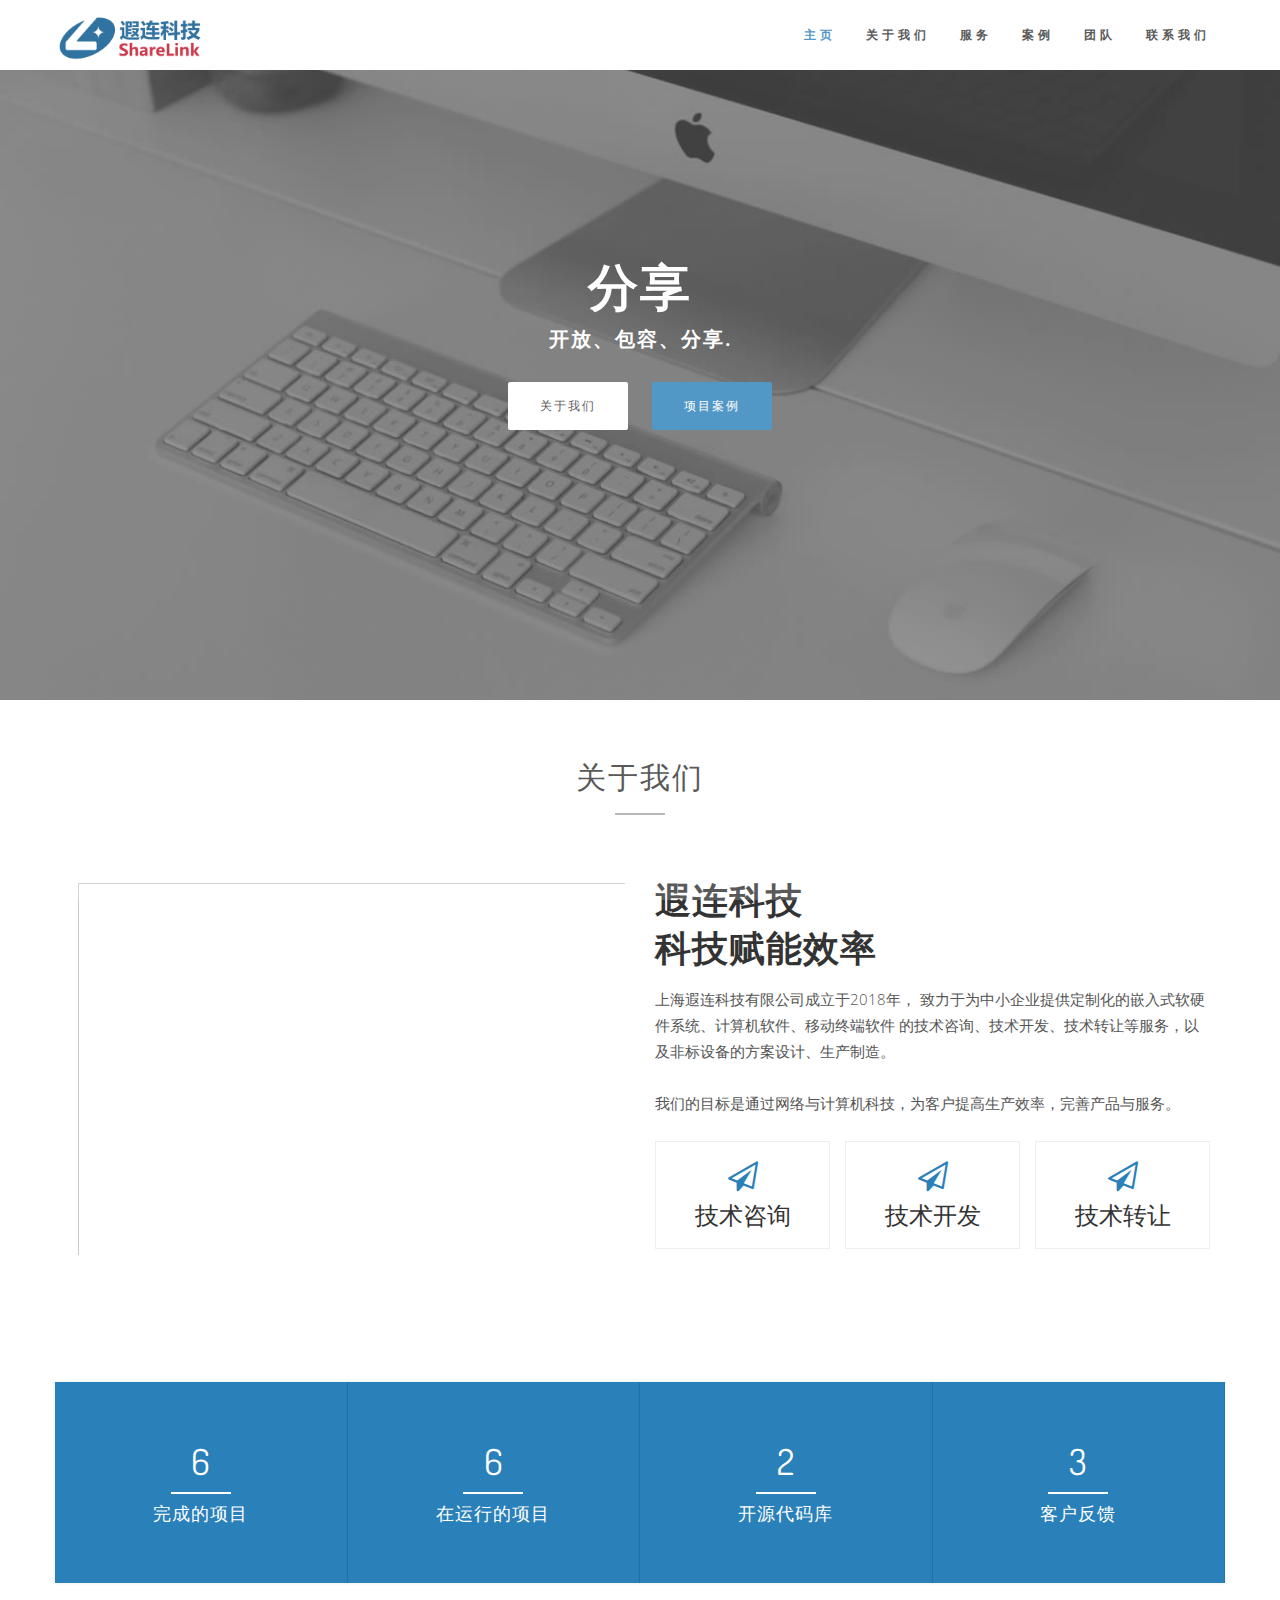
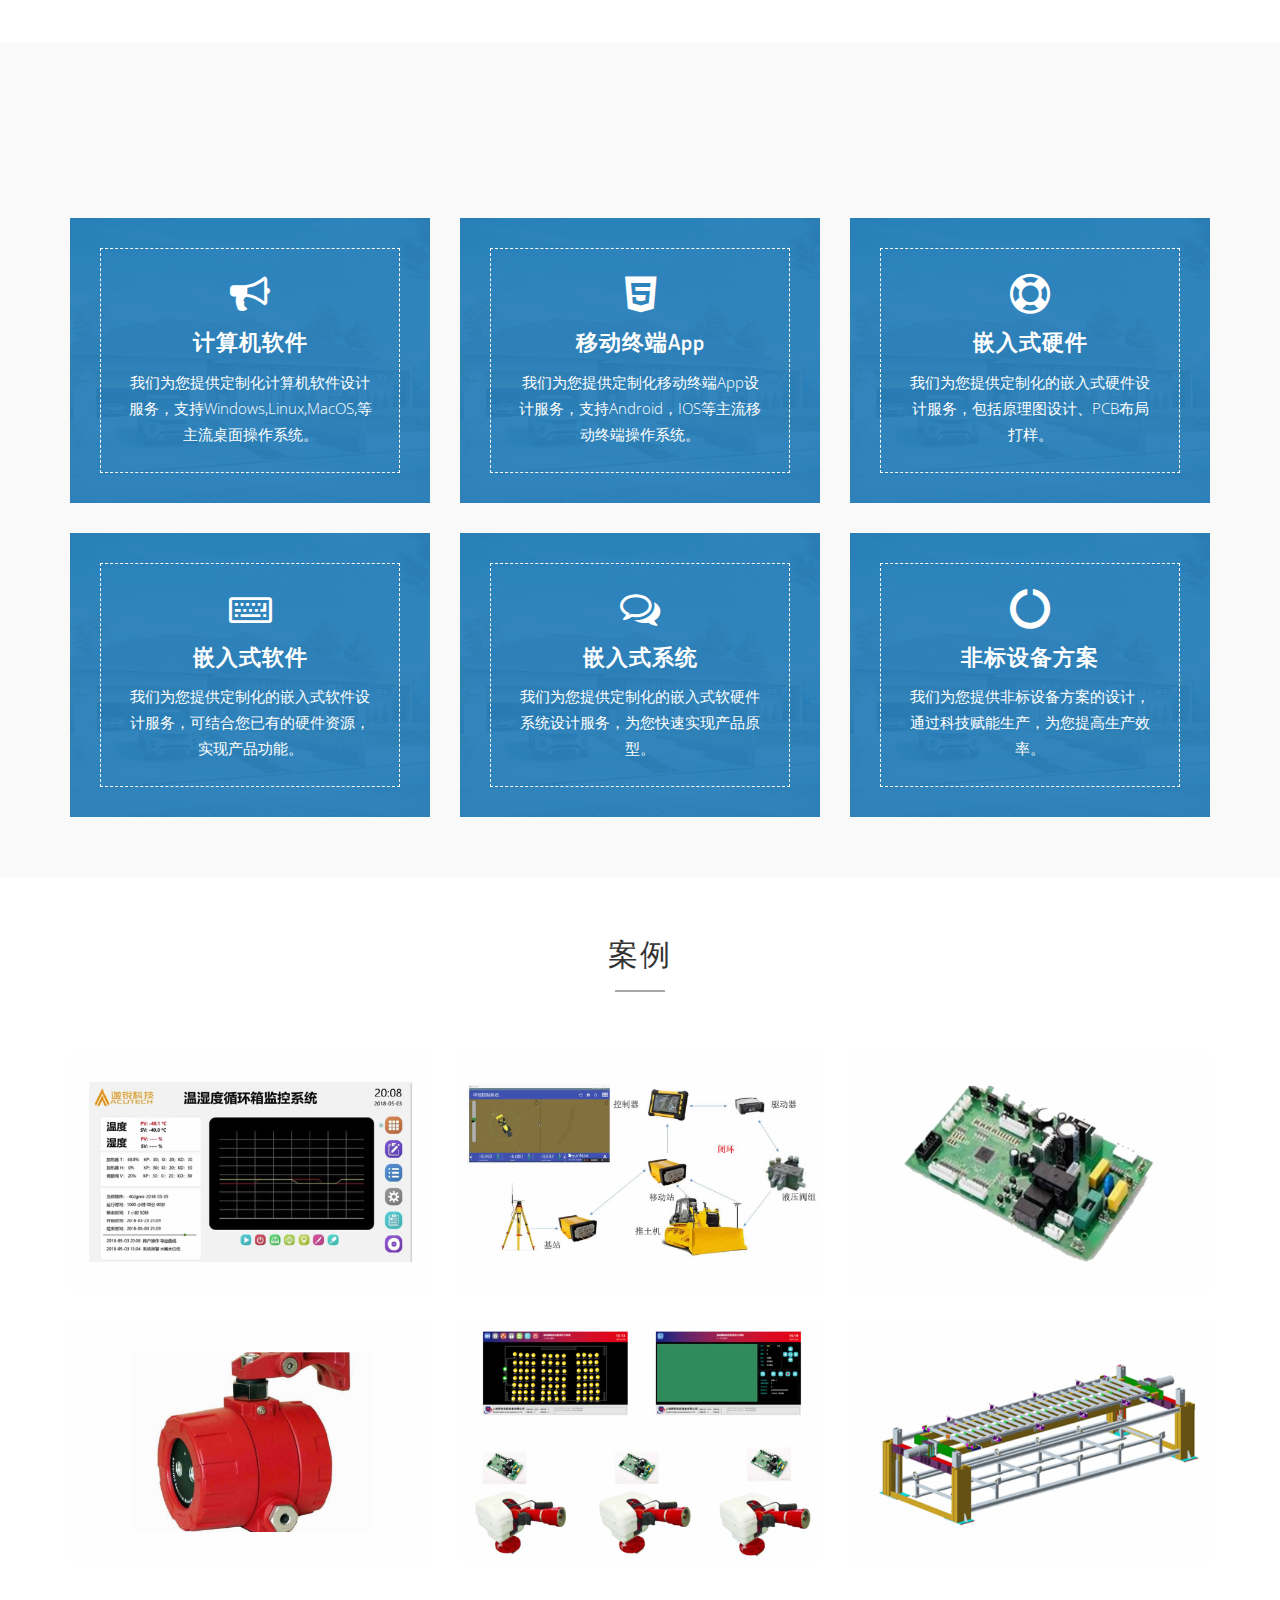
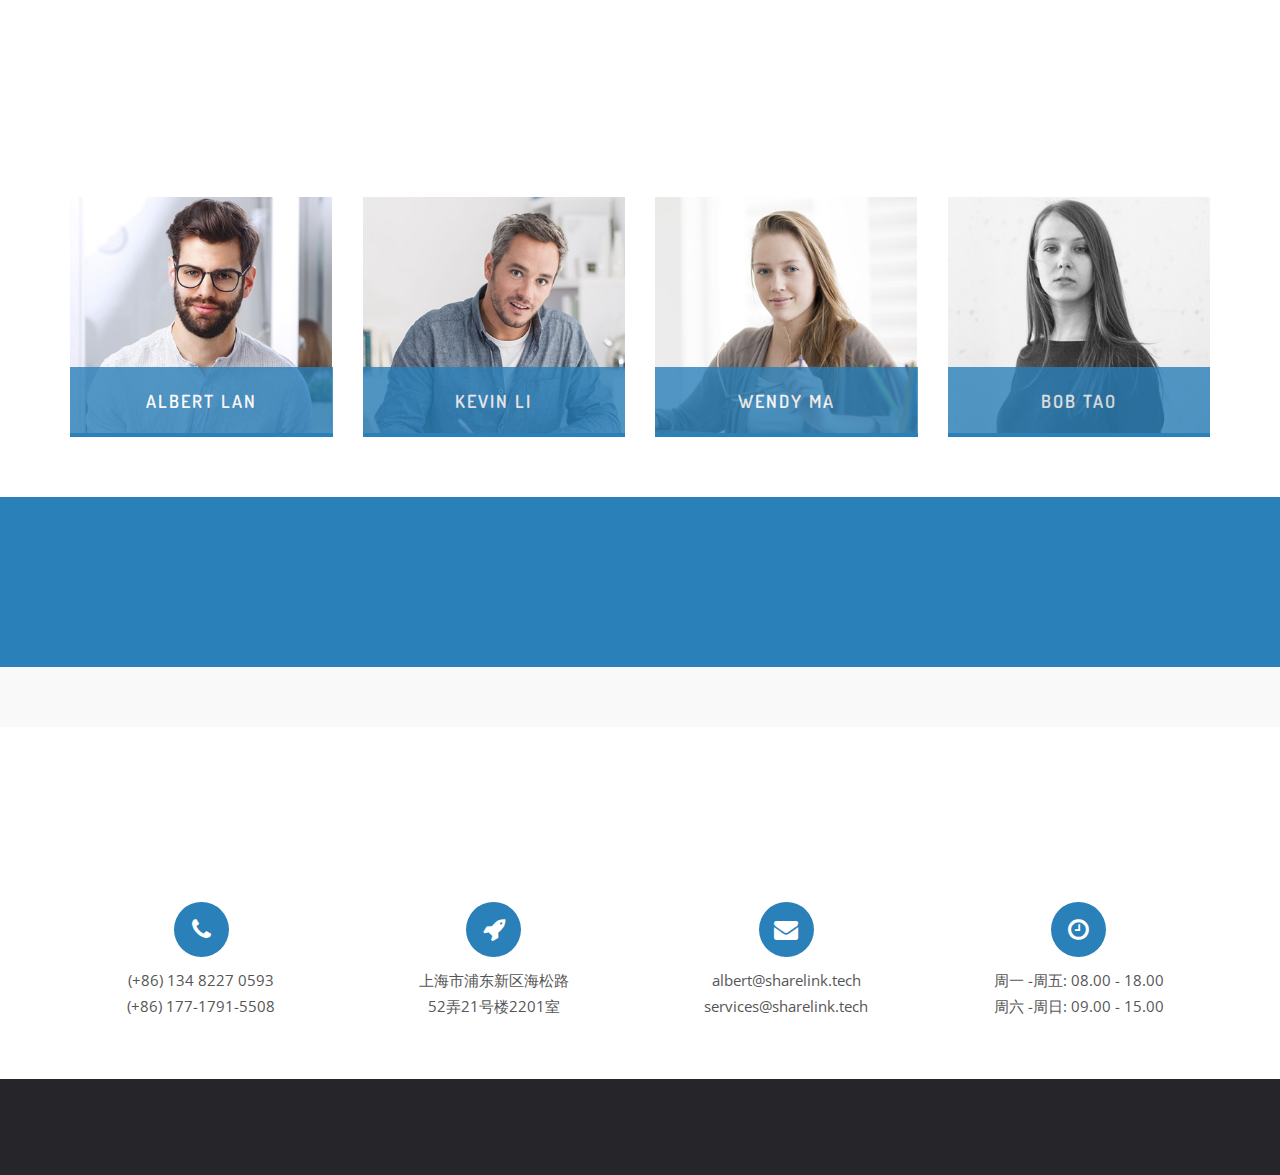
==== commit 60bed4a4: "Merge branch 'master' of github.com:lanhaosmile/lanhaosmile.github.io" ====
--- a/web/index.html
+++ b/web/index.html
@@ -711,7 +711,7 @@
 				<div class="single_address">
 					<i class="fa fa-phone"></i>
 					<p>(+86) 134 8227 0593</p>
-					<p>(+86) 134-8227-0593</p>
+					<p>(+86) 177-1791-5508</p>
 				</div>
 			</div><!-- END COL  -->
 			<div class="col-md-3 col-sm-6 col-xs-12">
@@ -790,4 +790,4 @@
 	<script src="assets/js/scripts.js"></script>
 	
 </body>
-</html>+</html>
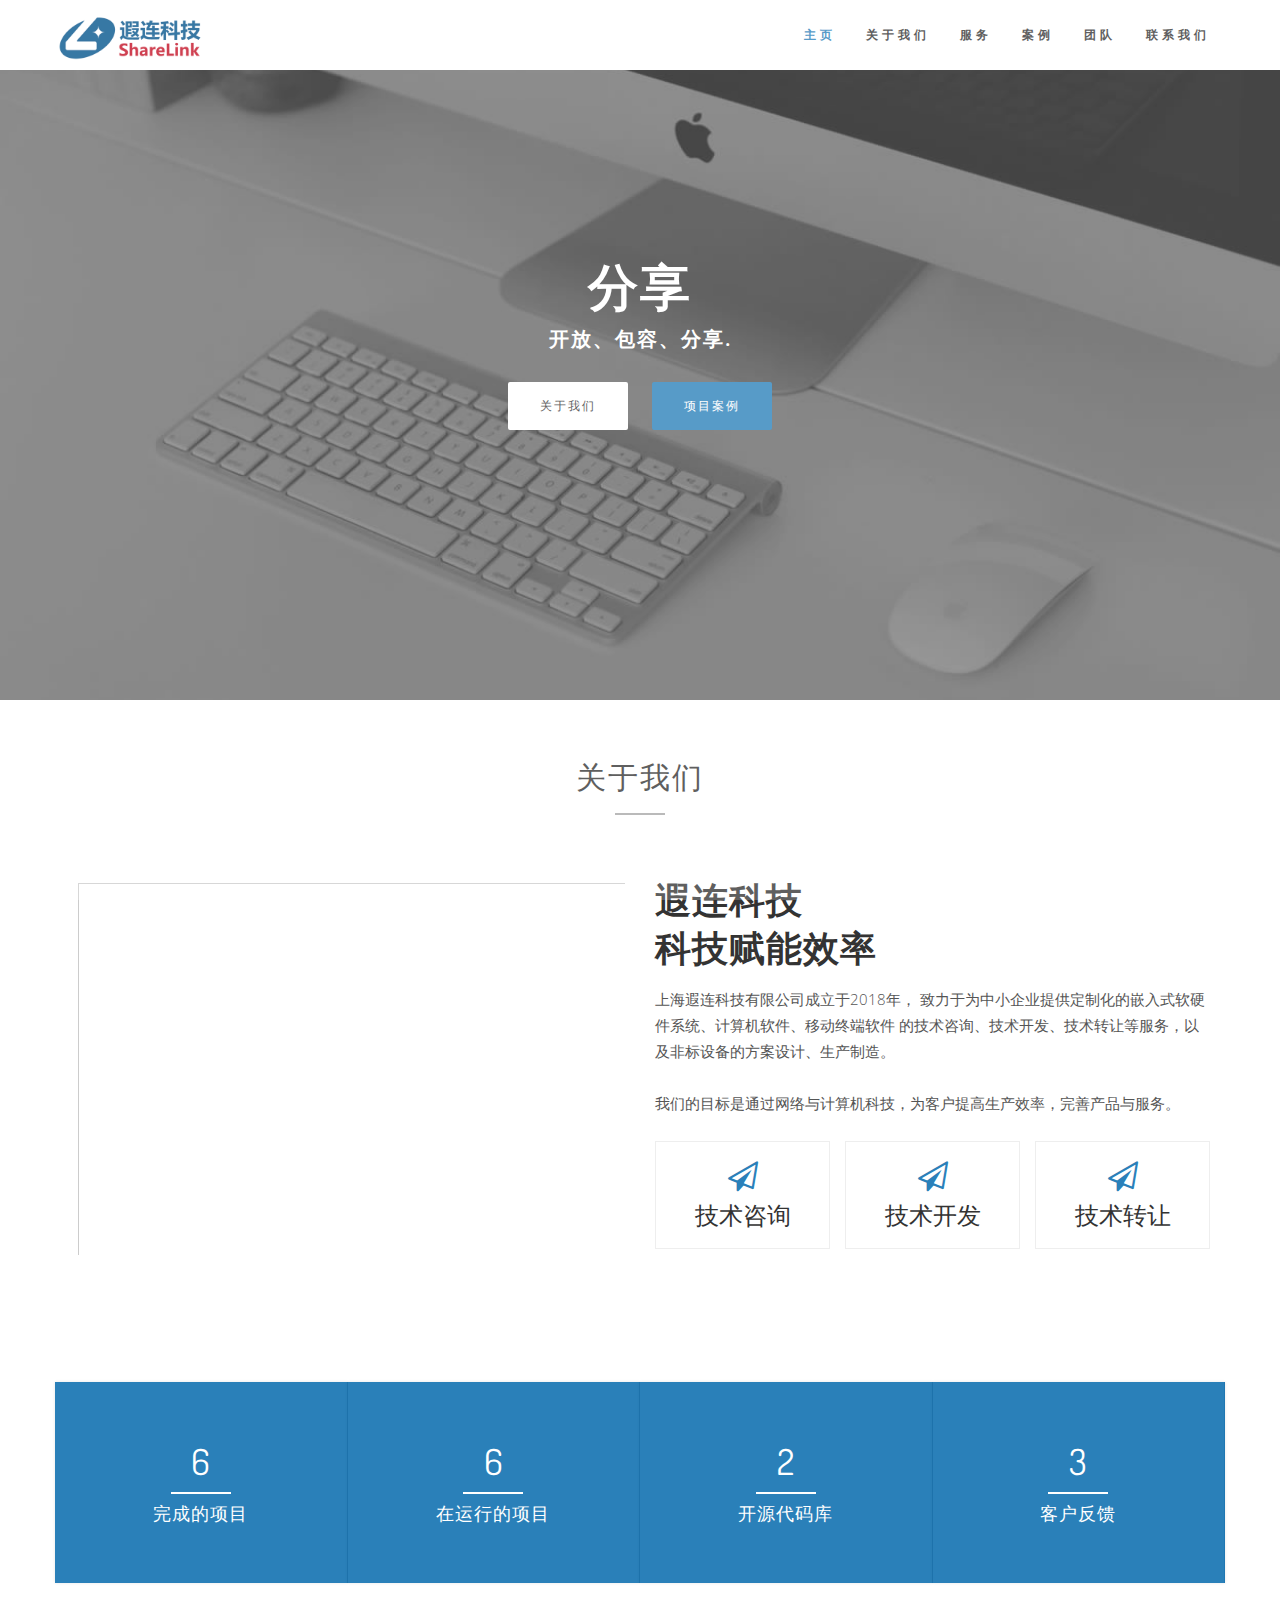
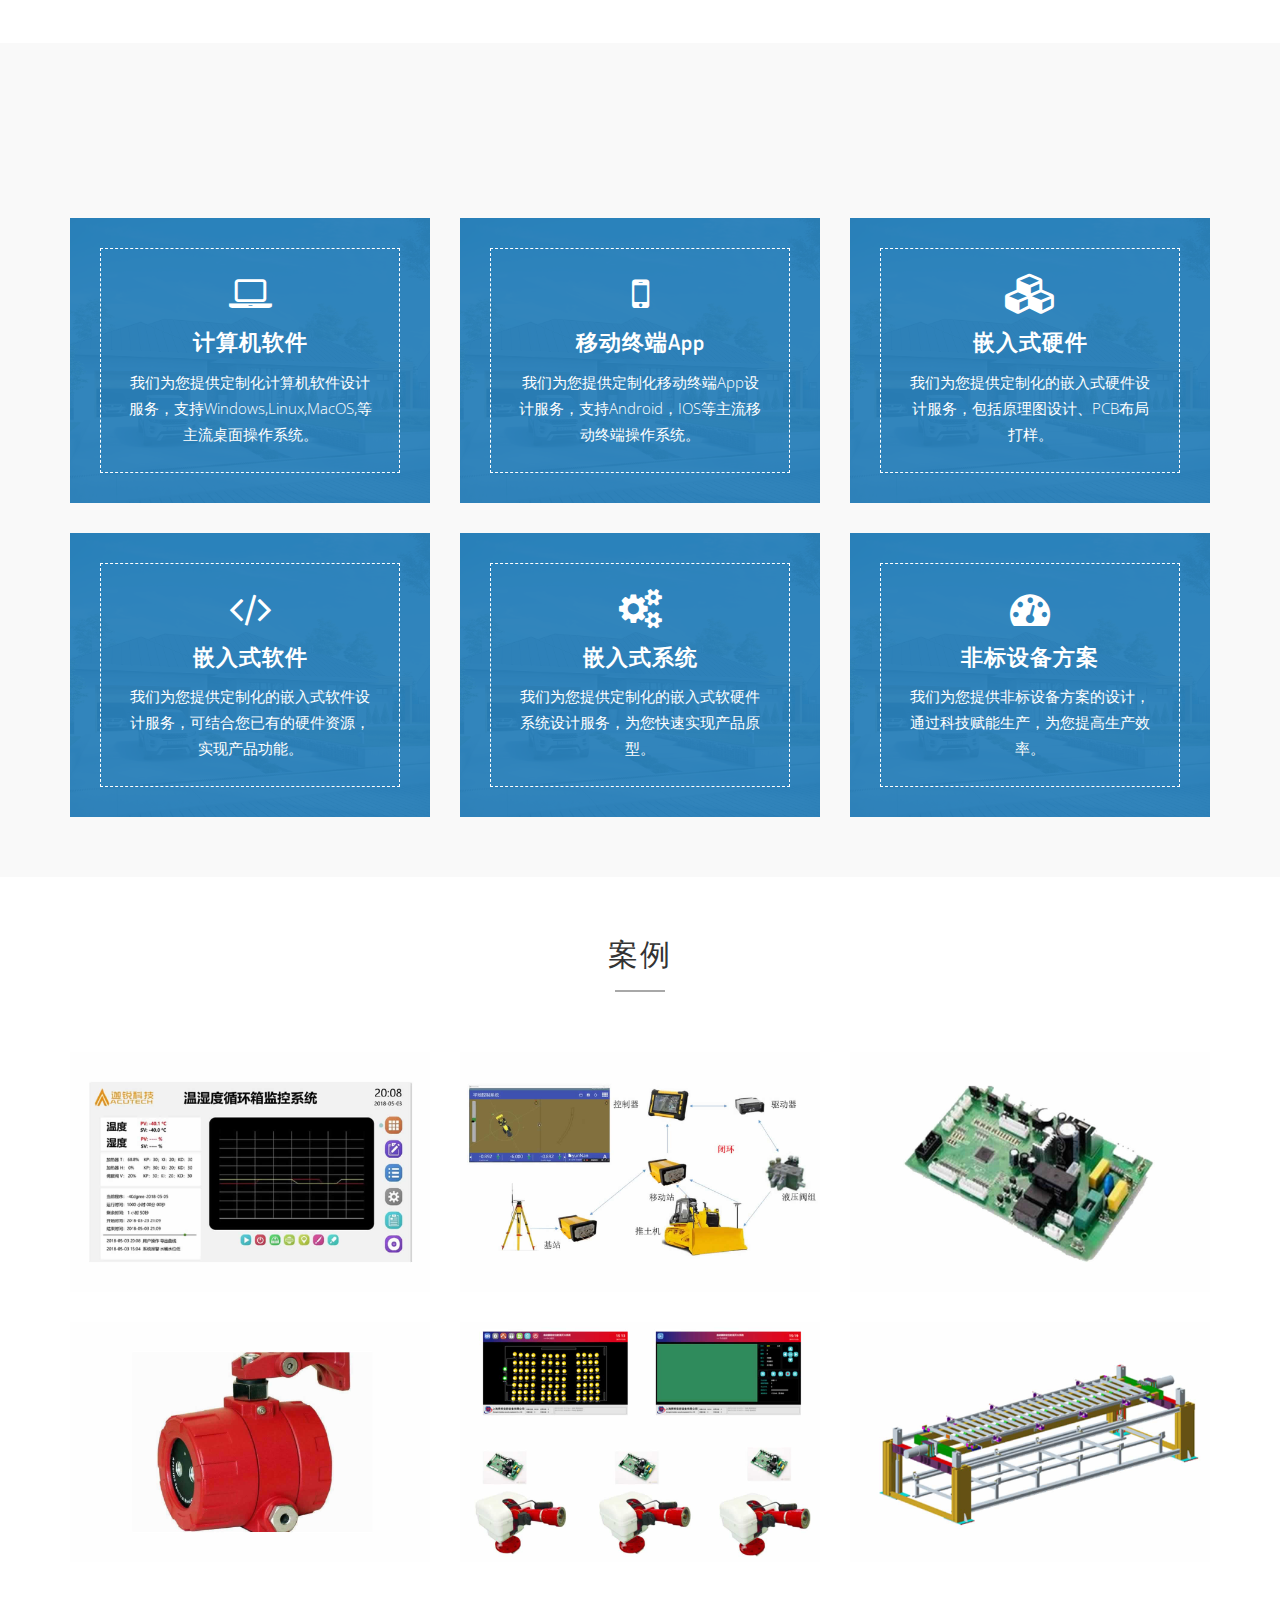
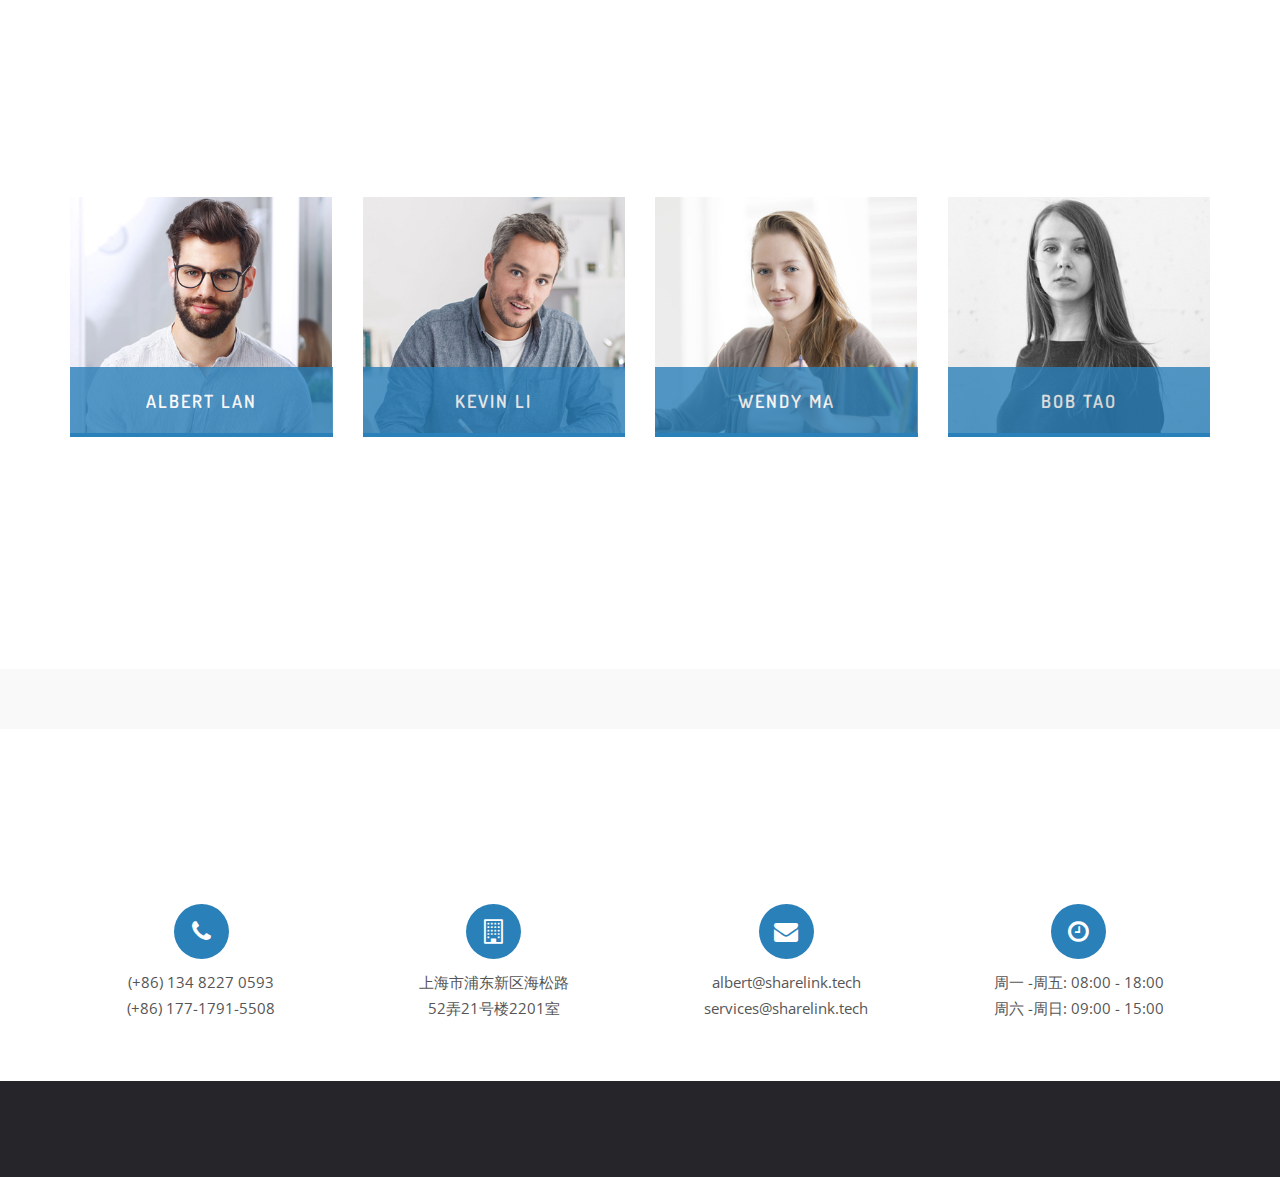
==== commit 189a3ed7: "update partners and some icons" ====
--- a/web/index.html
+++ b/web/index.html
@@ -246,7 +246,7 @@
 			<div class="col-md-4 col-sm-6 col-xs-12">
 				<div class="single_service" style="background-image: url(assets/img/1.jpg);  background-size:cover; background-position: center center;">		
 					<div class="single_service_inner">
-						<i class="fa fa-bullhorn"></i>
+						<i class="fa fa-laptop"></i>
 						<h4>计算机软件</h4>
 						<p>我们为您提供定制化计算机软件设计服务，支持Windows,Linux,MacOS,等主流桌面操作系统。</p>
 					</div>
@@ -255,7 +255,7 @@
 			<div class="col-md-4 col-sm-6 col-xs-12">
 				<div class="single_service" style="background-image: url(assets/img/1.jpg);  background-size:cover; background-position: center center;">	
 					<div class="single_service_inner">
-						<i class="fa fa-html5"></i>
+						<i class="fa fa-mobile-phone"></i>
 						<h4>移动终端App</h4>
 						<p>我们为您提供定制化移动终端App设计服务，支持Android，IOS等主流移动终端操作系统。</p>
 					</div>
@@ -264,7 +264,7 @@
 			<div class="col-md-4 col-sm-6 col-xs-12">
 				<div class="single_service" style="background-image: url(assets/img/1.jpg);  background-size:cover; background-position: center center;">		
 					<div class="single_service_inner">
-						<i class="fa fa-life-bouy"></i>
+						<i class="fa fa-cubes"></i>
 						<h4>嵌入式硬件</h4>
 						<p>我们为您提供定制化的嵌入式硬件设计服务，包括原理图设计、PCB布局打样。</p>
 					</div>
@@ -273,7 +273,7 @@
 			<div class="col-md-4 col-sm-6 col-xs-12">
 				<div class="single_service" style="background-image: url(assets/img/1.jpg);  background-size:cover; background-position: center center;">		
 					<div class="single_service_inner">
-						<i class="fa fa-keyboard-o"></i>
+						<i class="fa fa-code"></i>
 						<h4>嵌入式软件</h4>
 						<p>我们为您提供定制化的嵌入式软件设计服务，可结合您已有的硬件资源，实现产品功能。</p>
 					</div>
@@ -282,7 +282,7 @@
 			<div class="col-md-4 col-sm-6 col-xs-12">
 				<div class="single_service" style="background-image: url(assets/img/1.jpg);  background-size:cover; background-position: center center;">		
 					<div class="single_service_inner">
-						<i class="fa fa-comments-o"></i>
+						<i class="fa fa-cogs"></i>
 						<h4>嵌入式系统</h4>
 						<p>我们为您提供定制化的嵌入式软硬件系统设计服务，为您快速实现产品原型。</p>
 					</div>
@@ -291,7 +291,7 @@
 			<div class="col-md-4 col-sm-6 col-xs-12">
 				<div class="single_service" style="background-image: url(assets/img/1.jpg);  background-size:cover; background-position: center center;">		
 					<div class="single_service_inner">
-						<i class="fa fa-circle-o-notch"></i>
+						<i class="fa fa-dashboard"></i>
 						<h4>非标设备方案</h4>
 						<p>我们为您提供非标设备方案的设计，通过科技赋能生产，为您提高生产效率。</p>
 					</div>
@@ -716,7 +716,7 @@
 			</div><!-- END COL  -->
 			<div class="col-md-3 col-sm-6 col-xs-12">
 				<div class="single_address">
-					<i class="fa fa-rocket"></i>
+					<i class="fa fa-building-o"></i>
 					<p>上海市浦东新区海松路</p>
 					<p>52弄21号楼2201室 </p>
 				</div>
@@ -731,8 +731,8 @@
 			<div class="col-md-3 col-sm-6 col-xs-12">
 				<div class="single_address">
 					<i class="fa fa-clock-o"></i>
-					<p>周一 -周五: 08.00 - 18.00</p>
-					<p>周六 -周日: 09.00 - 15.00</p>
+					<p>周一 -周五: 08:00 - 18:00</p>
+					<p>周六 -周日: 09:00 - 15:00</p>
 				</div>
 			</div><!-- END COL  -->
 		</div><!--END  ROW  -->
--- a/web/assets/css/style.css
+++ b/web/assets/css/style.css
@@ -993,7 +993,7 @@
 * 12.START COMPANY PARTNER LOGO
 * ----------------------------------------------------------------------------------------
 */
-.partner-logo {background:#2a80b9;}
+.partner-logo {background:#ffffff;}
 .partner { text-align: center }
 /*
 * ----------------------------------------------------------------------------------------
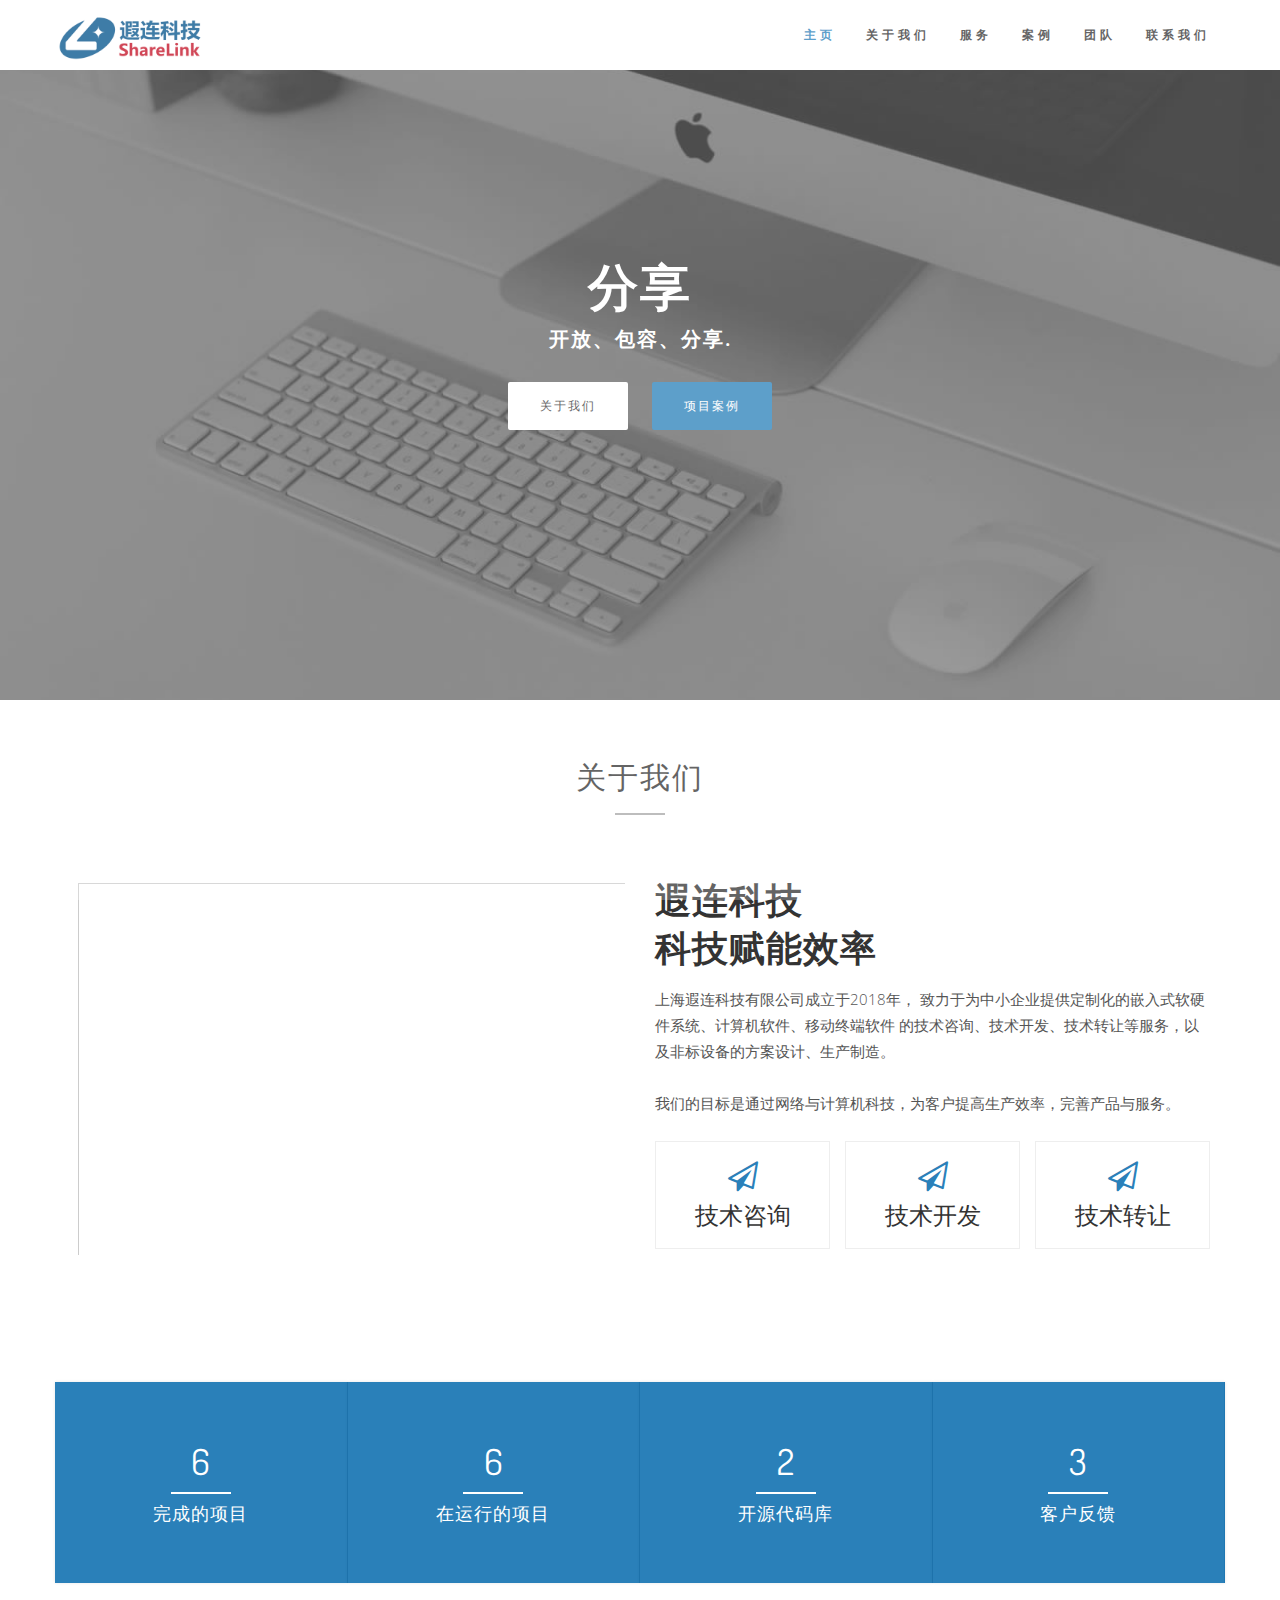
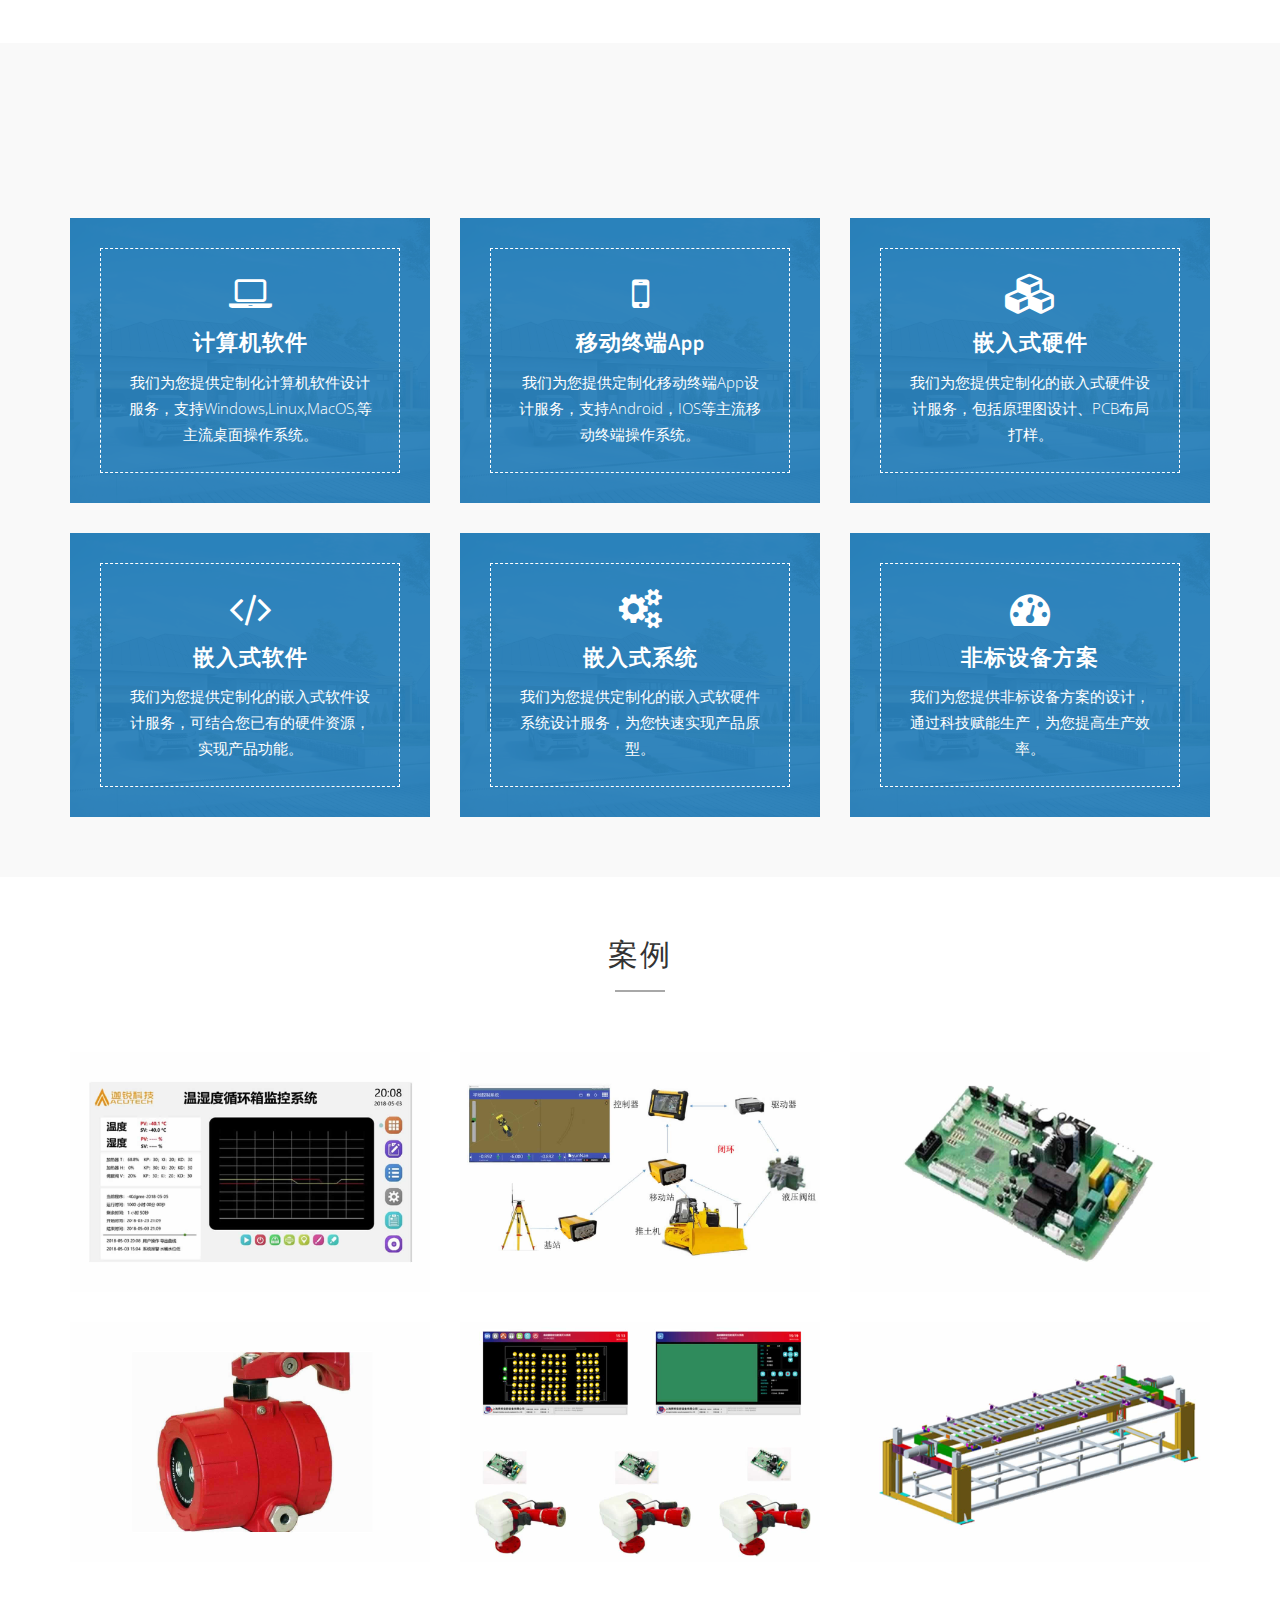
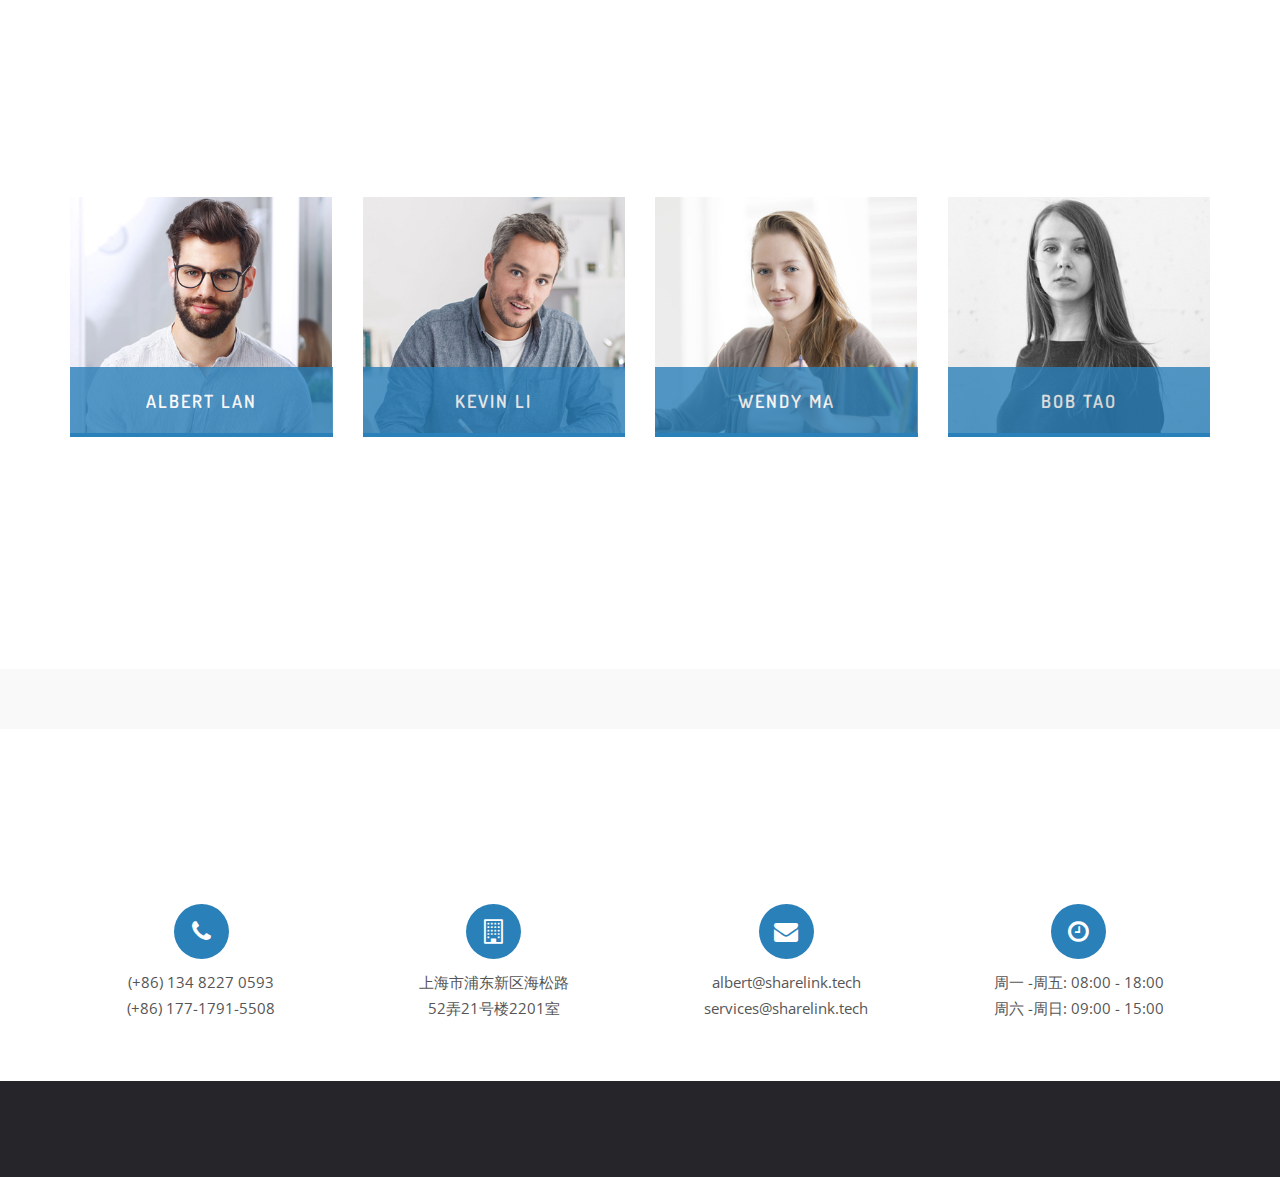
==== commit c6beb5dd: "update the bottom format" ====
--- a/web/index.html
+++ b/web/index.html
@@ -8,7 +8,7 @@
 <meta name="viewport" content="width=device-width, initial-scale=1"> 
 <!-- The above 3 meta tags *must* come first in the head; any other head content must come *after* these tags -->
 <!-- SITE TITLE -->
-<title>ShareLink</title>			
+<title>遐连科技 ShareLink</title>			
 <!-- Latest Bootstrap min CSS -->
 <link rel="stylesheet" href="assets/bootstrap/css/bootstrap.min.css">		
 <!-- Google Font -->
@@ -746,17 +746,17 @@
 		<div class="row">					
 			<div class="col-md-6 col-sm-6 col-xs-12 wow zoomIn">
 				<div class="copyright">
-					<p>Copyright &copy; 2019.Sharelink Tech. Co.,Ltd. All rights reserved.</p>
+					<p>Copyright &copy; 2019.Shanghai Sharelink Tech. Co.,Ltd. All rights reserved.</p>
 				</div><!--- END FOOTER COPYRIGHT -->
 			</div><!--- END COL -->		
 			<div class="col-md-6 col-sm-6 col-xs-12 wow zoomIn">
 				<div class="footer_menu">
 					<ul>
-						<li><a href="#home">主页</a></li>
+						<li><a href="#home">主 页</a></li>
 						<li><a href="#about">关于我们</a></li>						
-						<li><a href="#service">服务</a></li>
-						<li><a href="#portfolio">案例</a></li>
-						<li><a href="#team">团队</a></li>								
+						<li><a href="#service">服 务</a></li>
+						<li><a href="#portfolio">案 例</a></li>
+						<li><a href="#team">团 队</a></li>								
 						<li><a href="#contact">联系我们</a></li>
 						<!--li><a href="#">Exterior</a></li-->
 						<script type="text/javascript">var cnzz_protocol = (("https:" == document.location.protocol) ? "https://" : "http://");document.write(unescape("%3Cspan id='cnzz_stat_icon_1276110456'%3E%3C/span%3E%3Cscript src='" + cnzz_protocol + "s23.cnzz.com/z_stat.php%3Fid%3D1276110456%26show%3Dpic1' type='text/javascript'%3E%3C/script%3E"));</script>
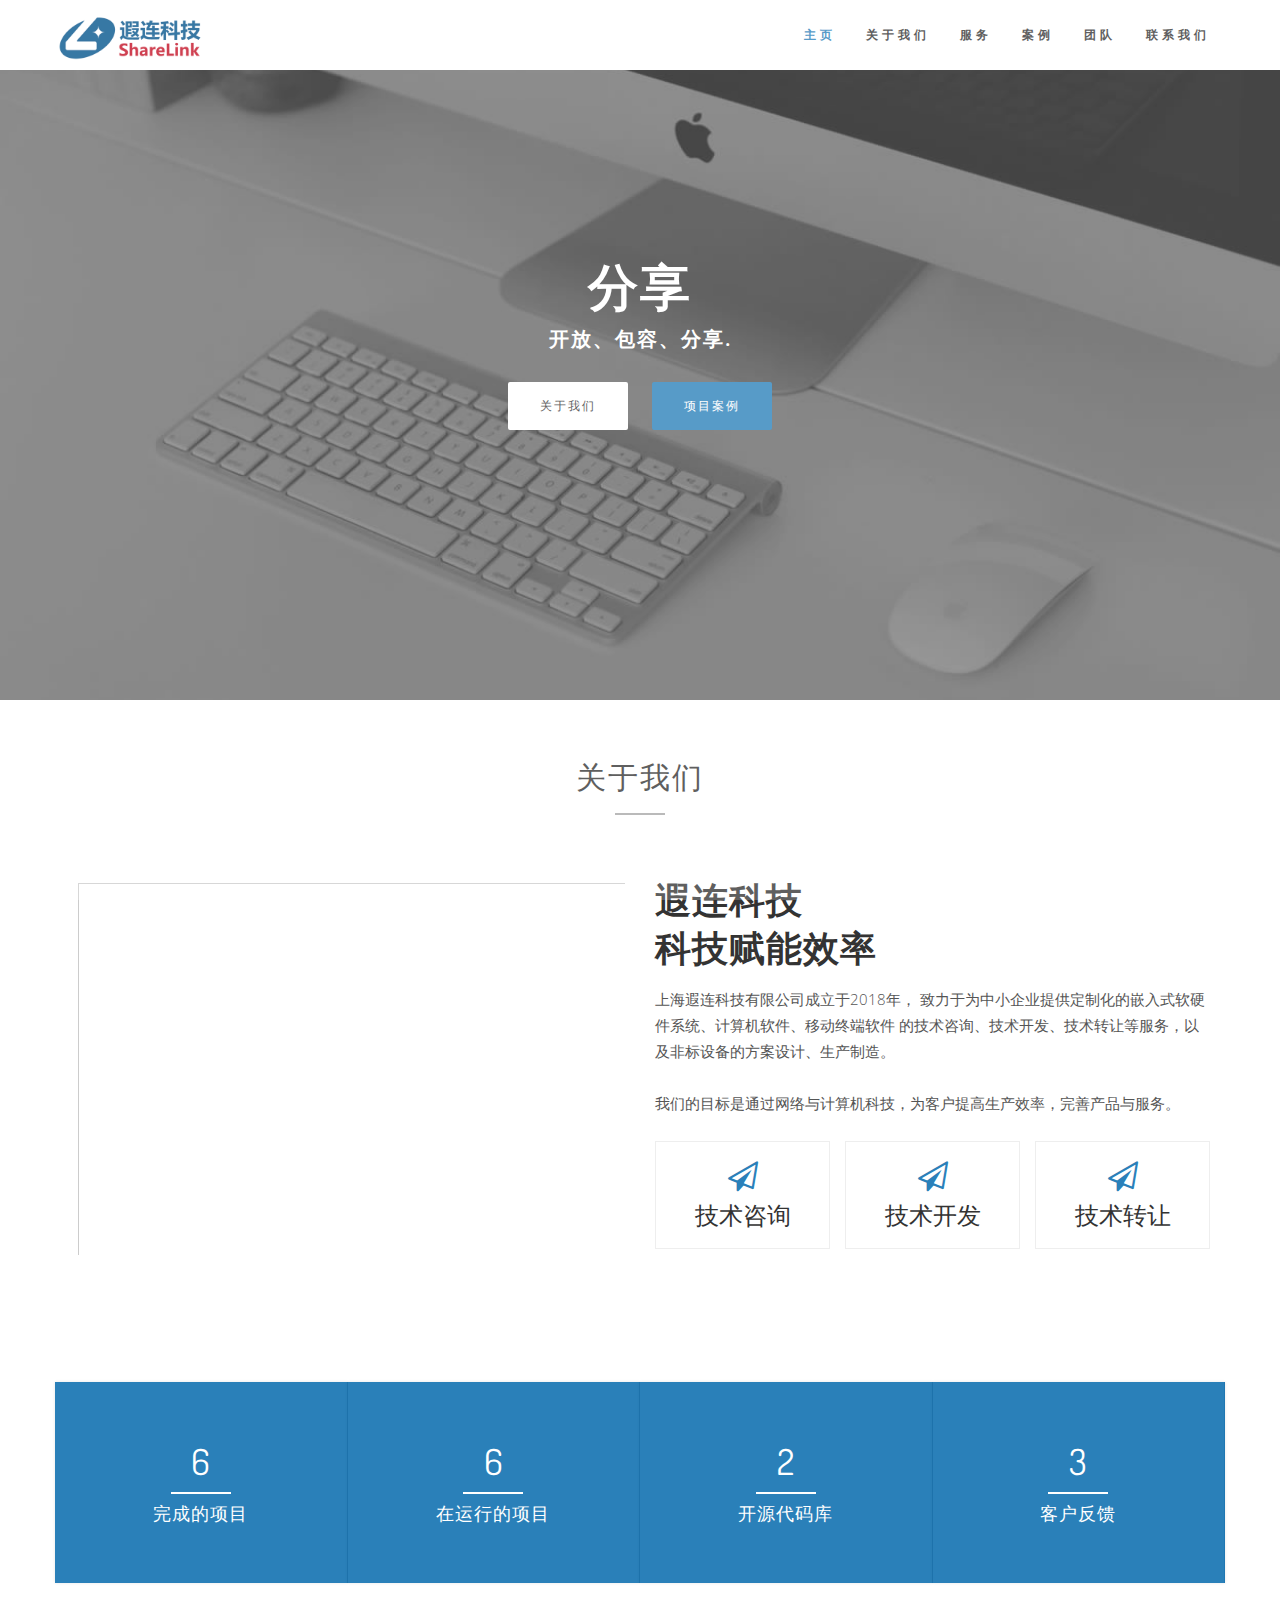
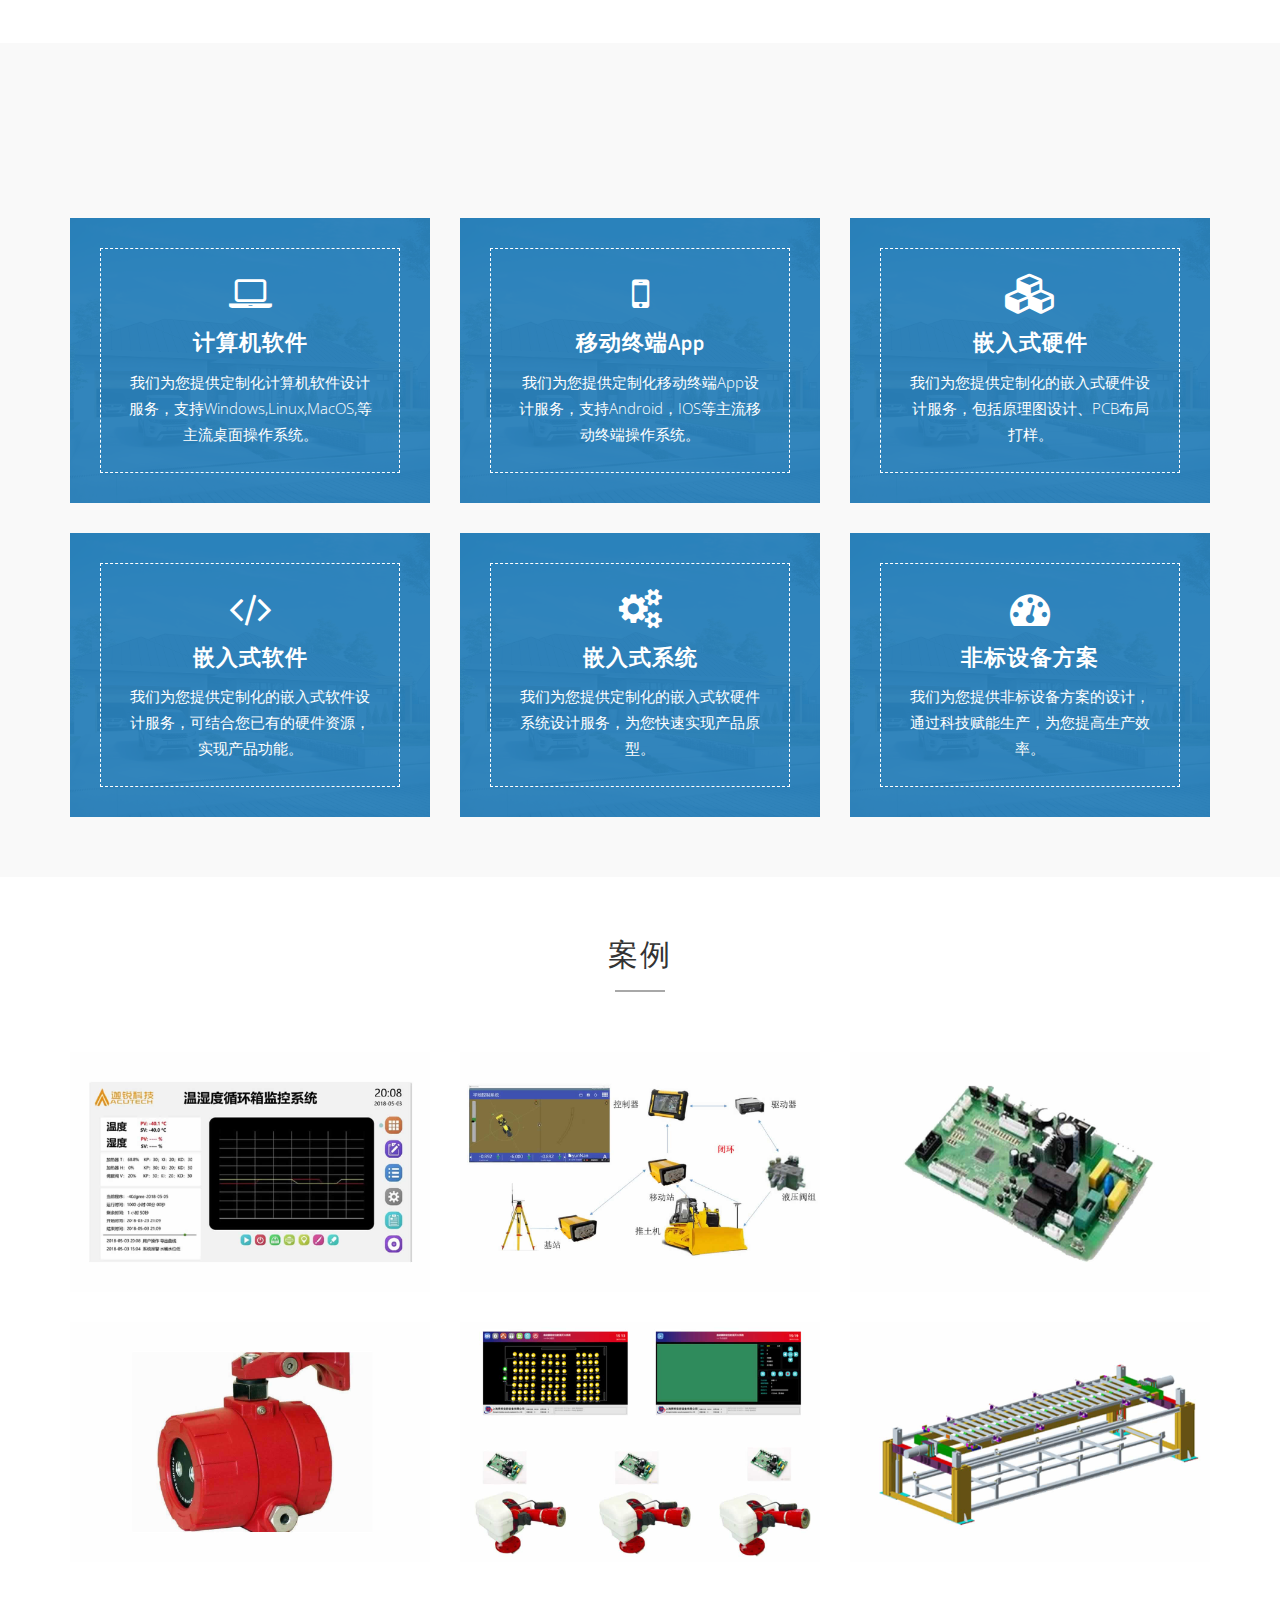
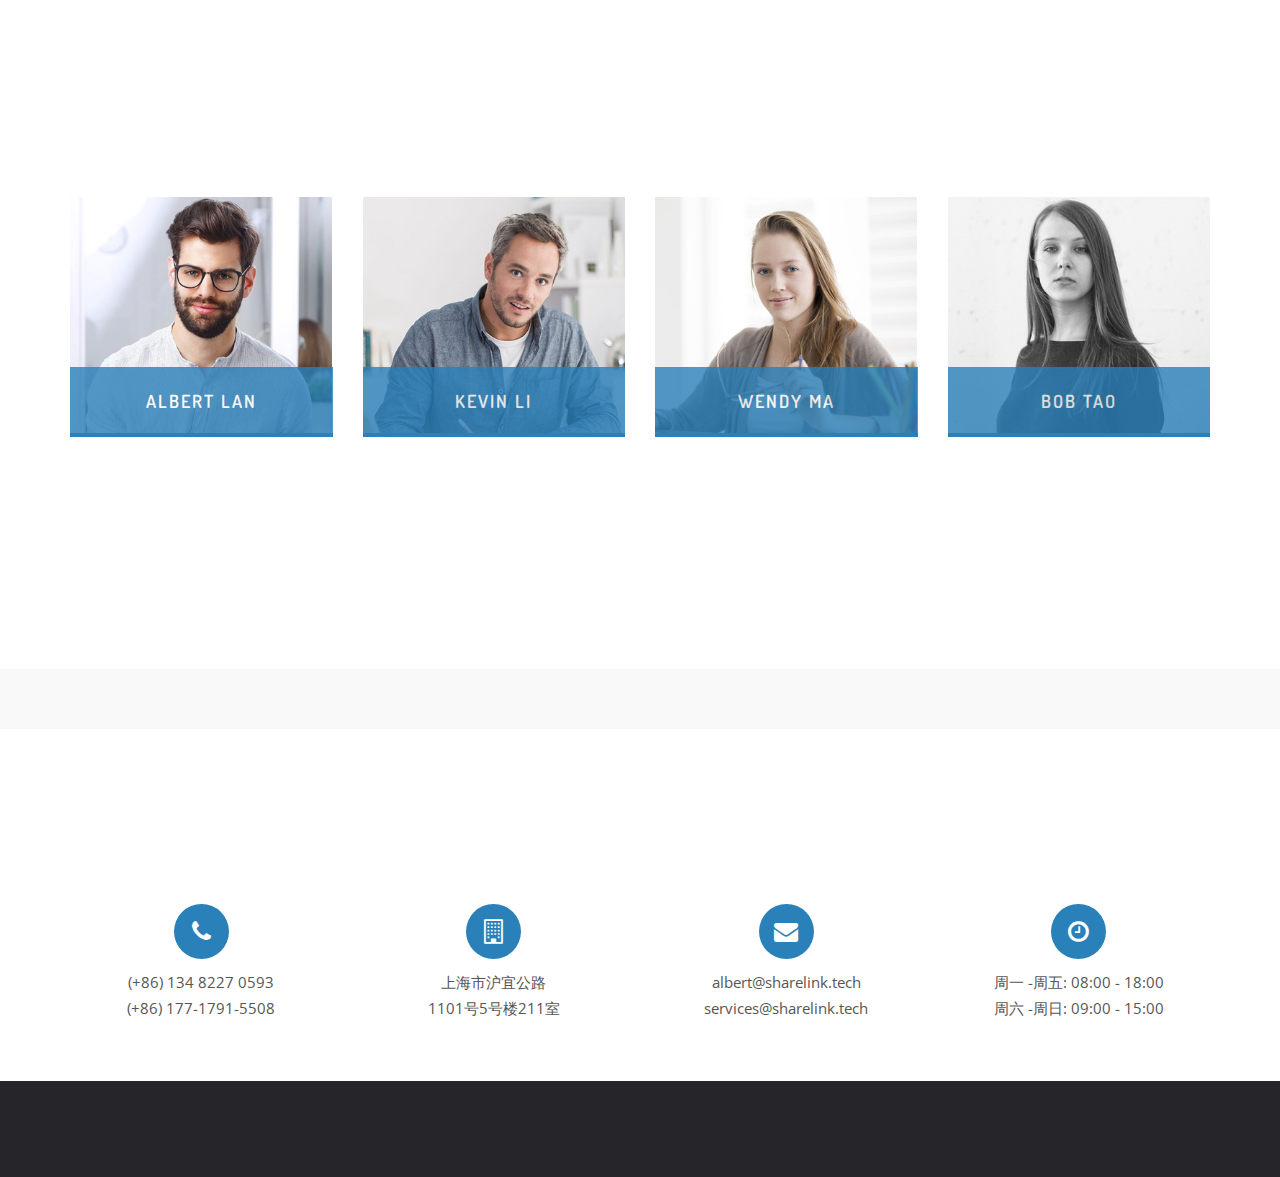
==== commit 80a6ced6: "update the address" ====
--- a/web/index.html
+++ b/web/index.html
@@ -717,8 +717,8 @@
 			<div class="col-md-3 col-sm-6 col-xs-12">
 				<div class="single_address">
 					<i class="fa fa-building-o"></i>
-					<p>上海市浦东新区海松路</p>
-					<p>52弄21号楼2201室 </p>
+					<p>上海市沪宜公路</p>
+					<p>1101号5号楼211室 </p>
 				</div>
 			</div><!-- END COL  -->
 			<div class="col-md-3 col-sm-6 col-xs-12">
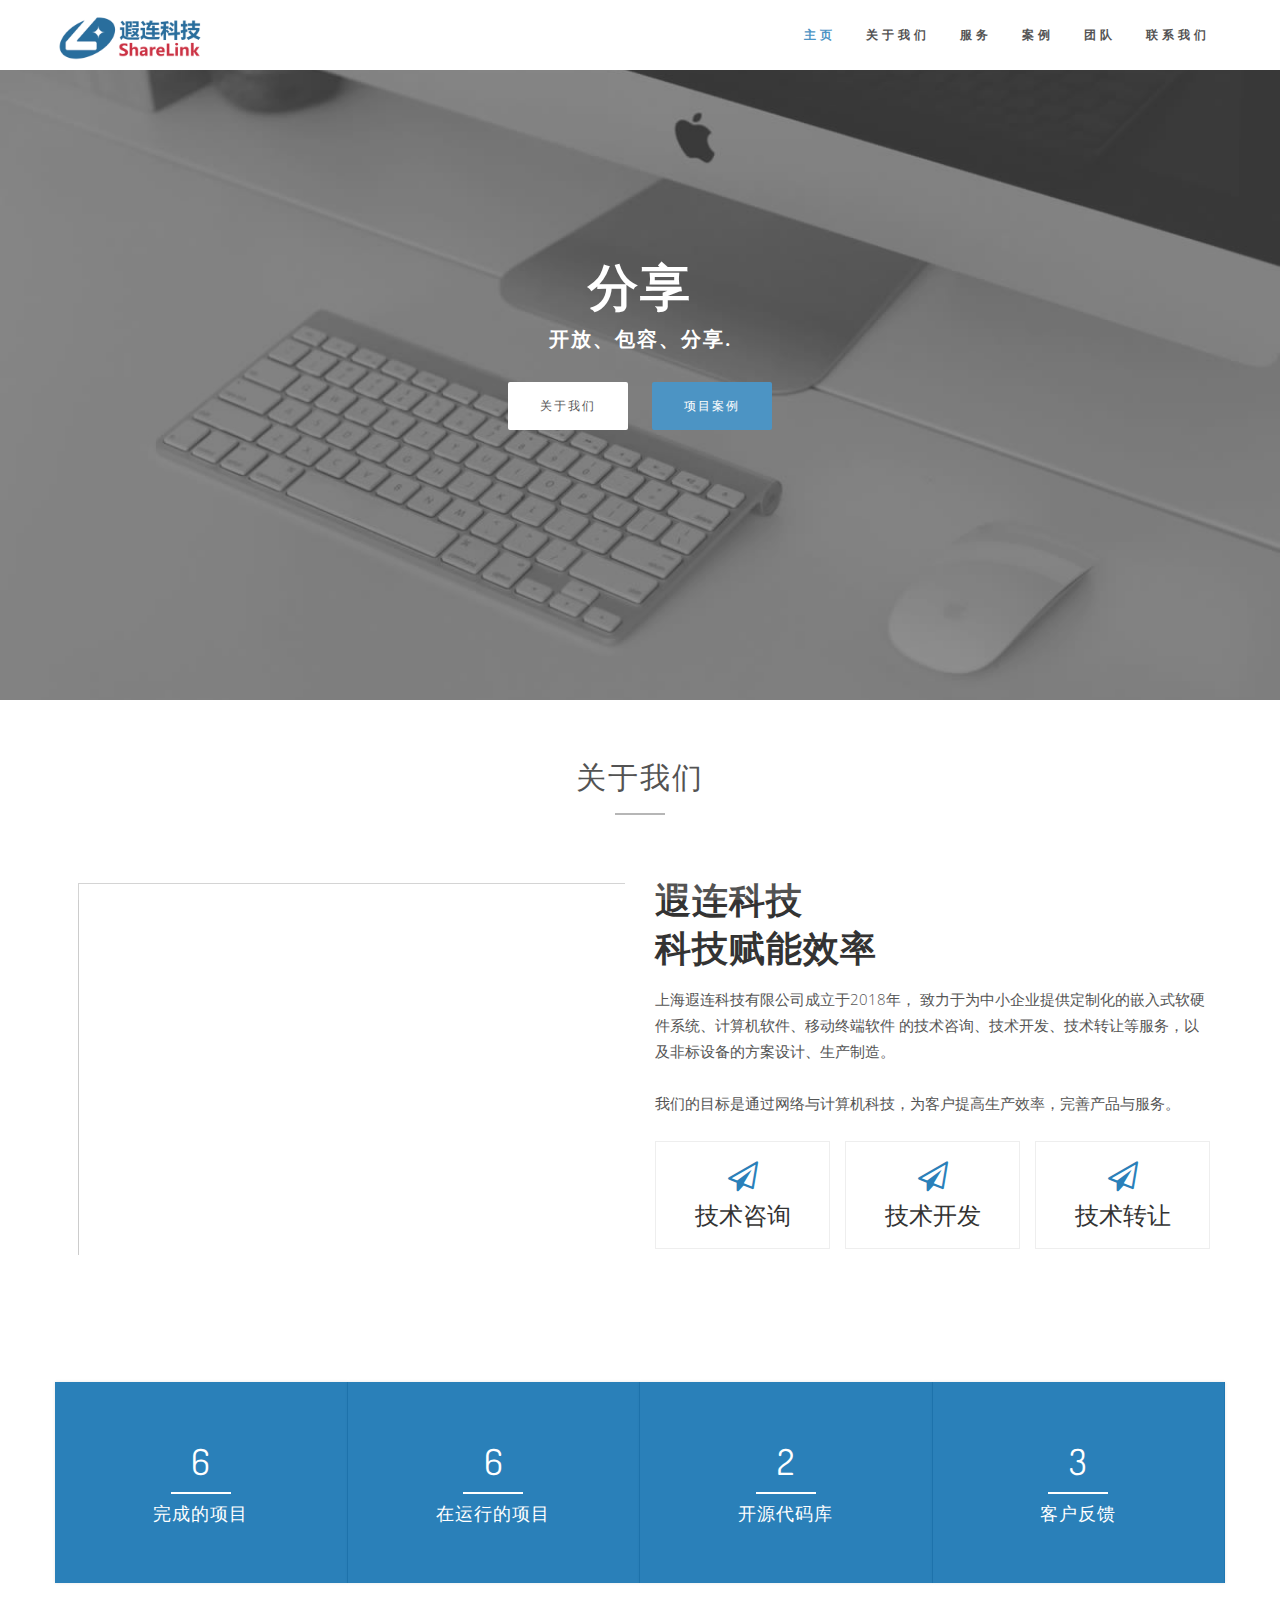
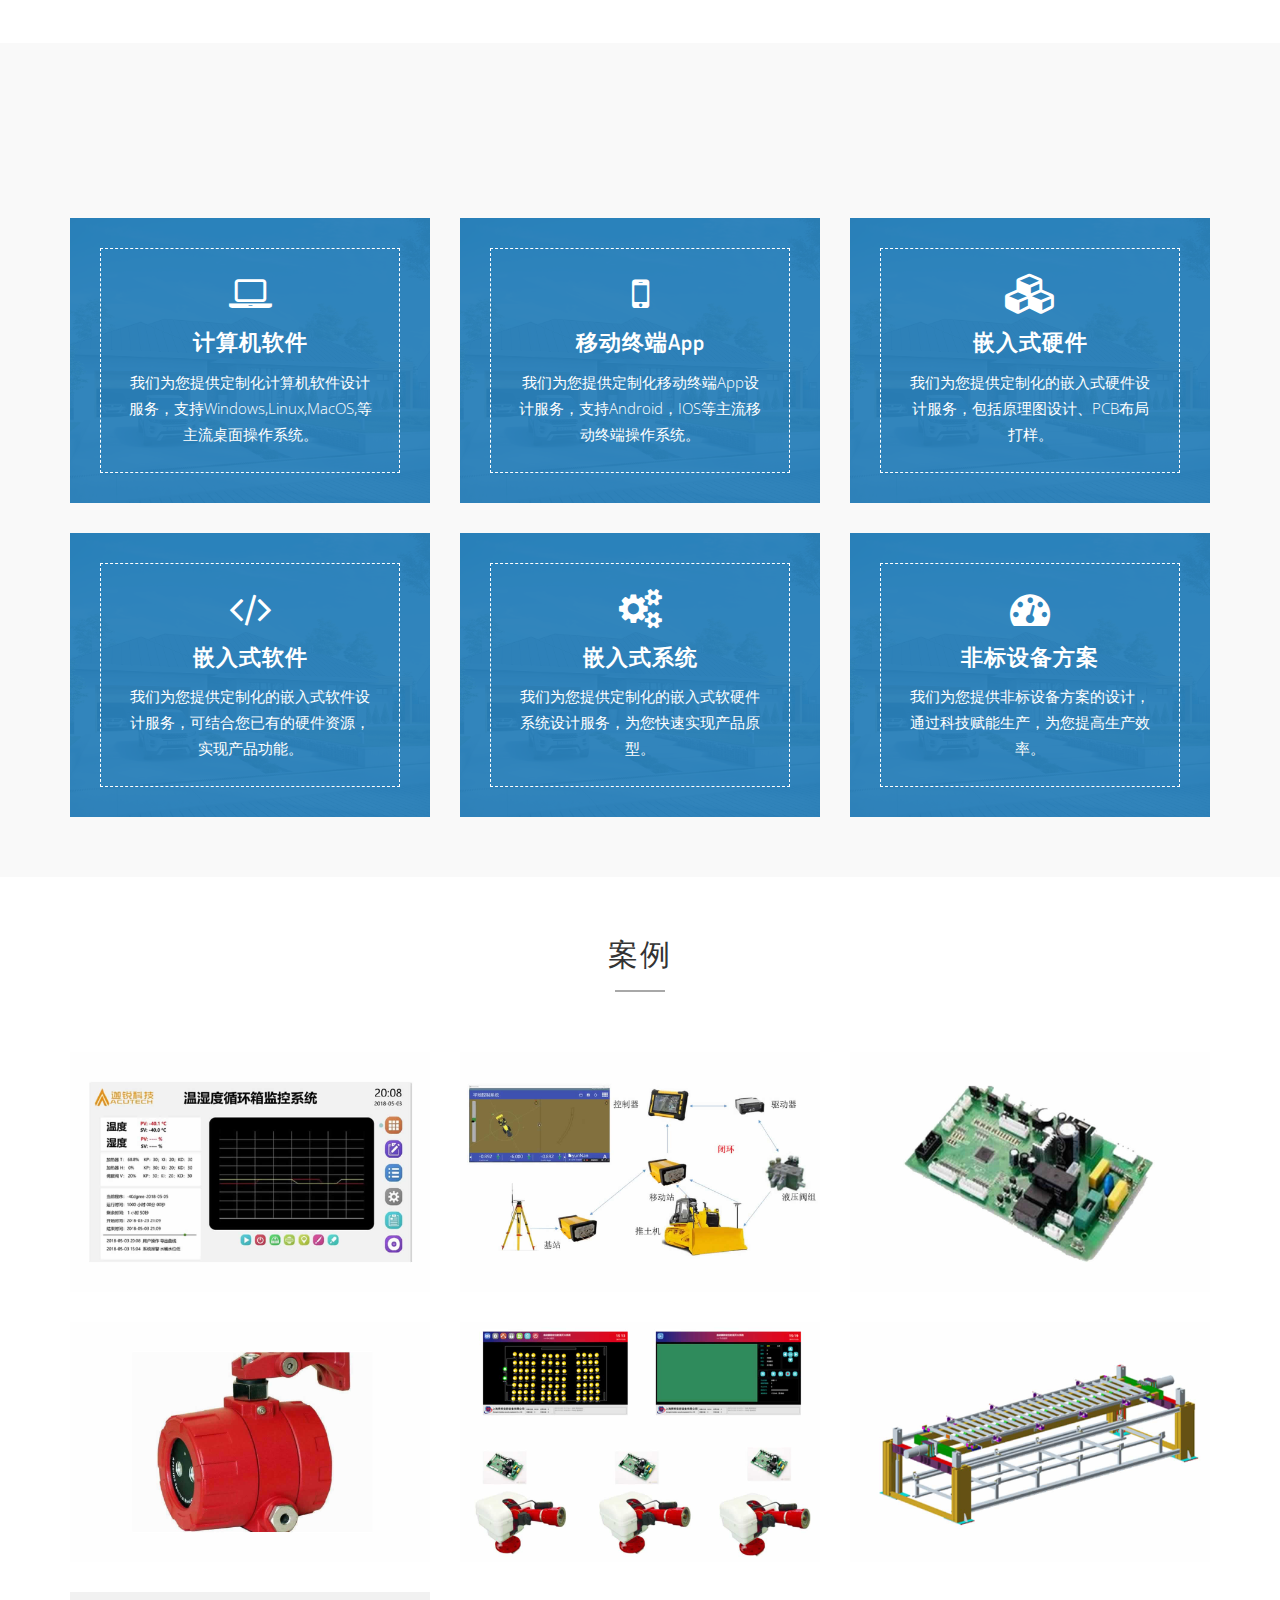
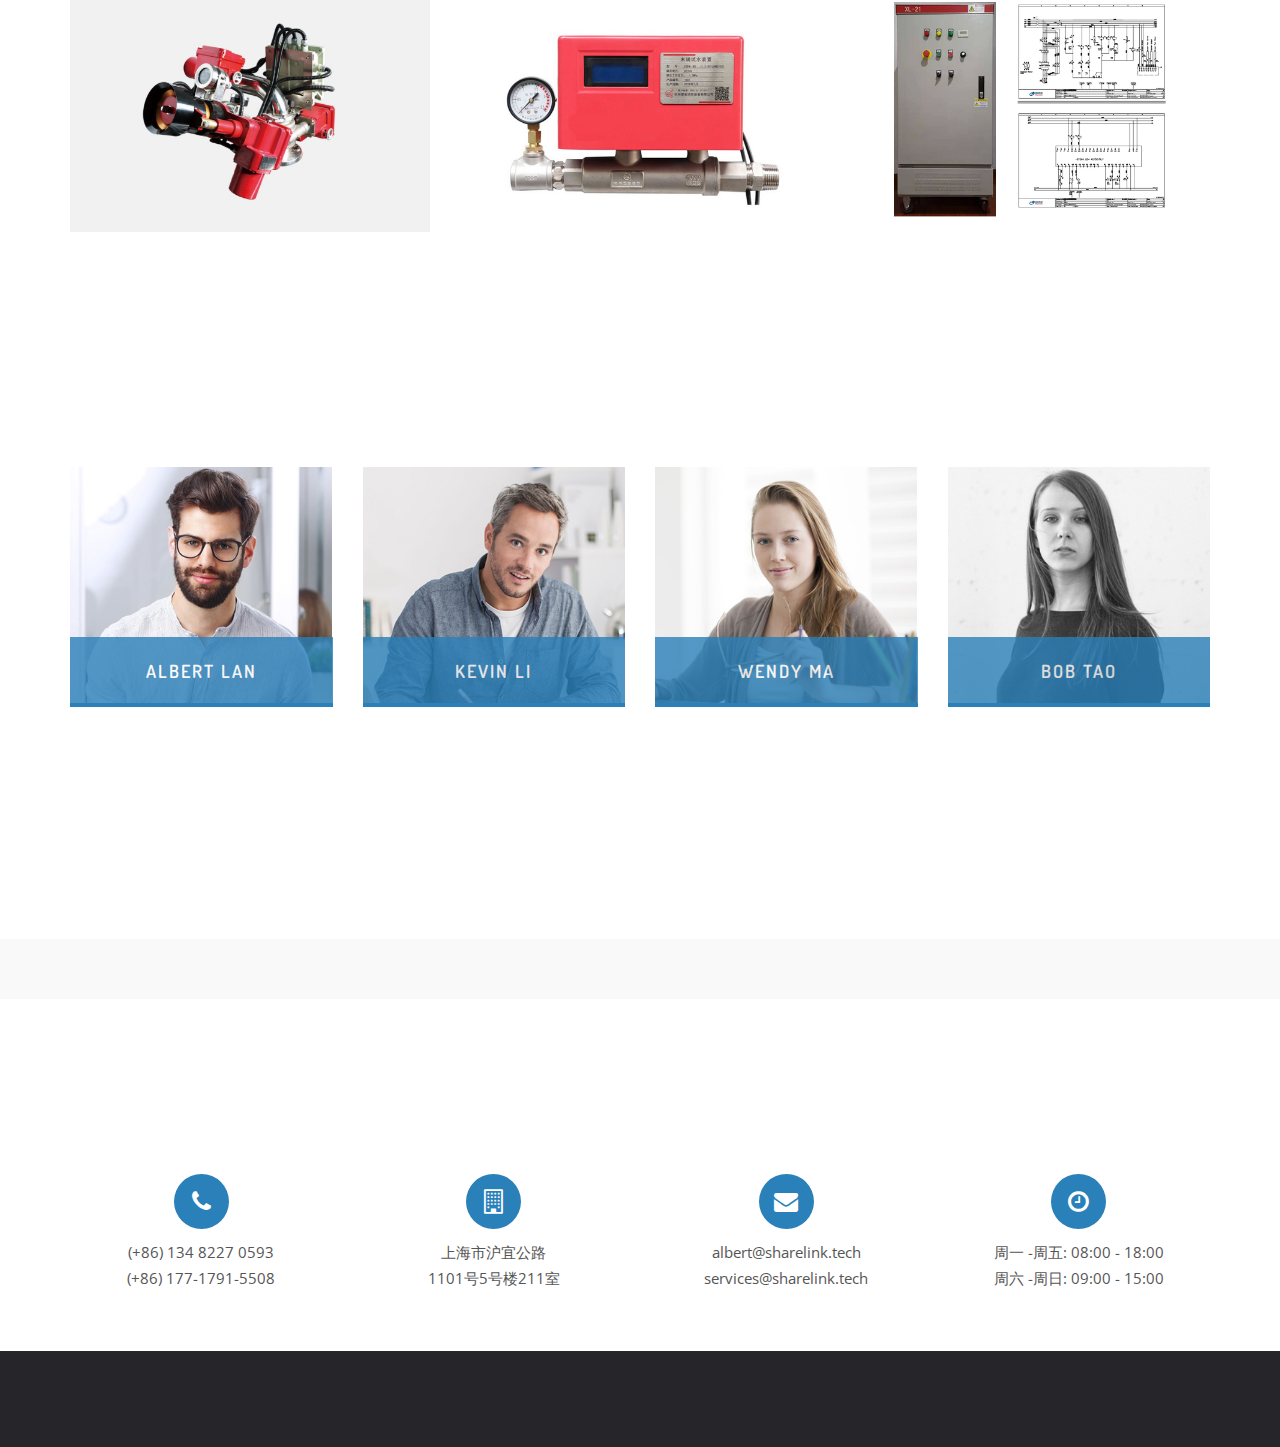
==== commit 5747a92c: "add more to portfolio" ====
--- a/web/index.html
+++ b/web/index.html
@@ -424,7 +424,63 @@
 					</div>				
 				</div>
 			</div><!--- END COL -->					
-			
+			<div class="col-md-4 col-sm-6 col-xs-12">
+				<div class="single_our_work">
+					<div class="sing_work_photo">
+						<figure>								
+							<img src="assets/img/portfolio/7.jpg" alt="img">
+							<div class="sing_work_text_link">
+								<div class="sing_work_content_wrap">
+									<div class="sing_work_content">
+										<div class="sing_link_img">
+											<a href="#" data-toggle="modal" data-target="#projectModal7"><i class="fa fa-eye"></i></a>
+										</div>	
+										<h5>防爆电控炮驱动</h5>		
+									</div>
+								</div>
+							</div>	
+						</figure>
+					</div>				
+				</div>
+			</div><!--- END COL -->
+			<div class="col-md-4 col-sm-6 col-xs-12">
+				<div class="single_our_work">
+					<div class="sing_work_photo">
+						<figure>								
+							<img src="assets/img/portfolio/8.jpg" alt="img">
+							<div class="sing_work_text_link">
+								<div class="sing_work_content_wrap">
+									<div class="sing_work_content">
+										<div class="sing_link_img">
+											<a href="#" data-toggle="modal" data-target="#projectModal8"><i class="fa fa-eye"></i></a>
+										</div>	
+										<h5>自动试水末端</h5>		
+									</div>
+								</div>
+							</div>	
+						</figure>
+					</div>				
+				</div>
+			</div><!--- END COL -->
+			<div class="col-md-4 col-sm-6 col-xs-12">
+				<div class="single_our_work">
+					<div class="sing_work_photo">
+						<figure>								
+							<img src="assets/img/portfolio/9.jpg" alt="img">
+							<div class="sing_work_text_link">
+								<div class="sing_work_content_wrap">
+									<div class="sing_work_content">
+										<div class="sing_link_img">
+											<a href="#" data-toggle="modal" data-target="#projectModal9"><i class="fa fa-eye"></i></a>
+										</div>	
+										<h5>电机启停测试系统</h5>		
+									</div>
+								</div>
+							</div>	
+						</figure>
+					</div>				
+				</div>
+			</div><!--- END COL -->
 			<!--  MODEL ONE -->
 			<div class="modal fade" id="projectModal">
 				<div class="modal-dialog">
@@ -580,6 +636,76 @@
 					</div><!-- END CONTENT -->
 				</div><!-- END MODEL DIALOG -->
 			</div><!--END MODEL SIX -->
+			<!-- MODEL SEVEN -->
+			<div class="modal fade" id="projectModal7">
+				<div class="modal-dialog">
+					<div class="modal-content">
+						<div class="modal-header">
+							<button type="button" class="close" data-dismiss="modal" aria-label="Close"><span aria-hidden="true">&times;</span></button>
+							<!--h4 class="modal-title">Project Overview</h4-->
+							<h4 class="modal-title">项目简介</h4>
+						</div>
+						<div class="modal-body">
+							<img src="assets/img/portfolio/7.jpg" class="img-responsive" alt="">
+							<p>电控防爆炮作为一种专用消防设备，适用于有防爆要求的场所。项目主要对其驱动进行设计，包括硬件、软件的设计，原型机测试。基于射流原理的算法，使得炮能快速准确定位火源，实现自动灭火。 
+							</p>
+							 <ul class="list-unstyled project-list" >
+								<li><label>客户 : </label> Handbon</li>
+								<li><label>类别 :</label> 嵌入式系统</li>
+								<li><label>日期 : </label> 2019-3</li>
+								<li><label>网址 : </label> <a href="#">www.sharelink.tech</a></li>
+							</ul>
+					  </div>
+					</div><!-- END CONTENT -->
+				</div><!-- END MODEL DIALOG -->
+			</div><!--END MODEL SIX -->
+			<!-- MODEL EIGHT -->
+			<div class="modal fade" id="projectModal8">
+				<div class="modal-dialog">
+					<div class="modal-content">
+						<div class="modal-header">
+							<button type="button" class="close" data-dismiss="modal" aria-label="Close"><span aria-hidden="true">&times;</span></button>
+							<!--h4 class="modal-title">Project Overview</h4-->
+							<h4 class="modal-title">项目简介</h4>
+						</div>
+						<div class="modal-body">
+							<img src="assets/img/portfolio/8.jpg" class="img-responsive" alt="">
+							<p>自动末端试水装置用于消防系统水压检测，通常安装在管网的末端，用于监测最严苛位置的压力是否满足使用要求。项目完成了产品设计及原型制作，并将其集成至客户平台。
+							</p>
+							 <ul class="list-unstyled project-list" >
+								<li><label>客户 : </label> Handbon</li>
+								<li><label>类别 :</label> 非标设备</li>
+								<li><label>日期 : </label> 2018-12</li>
+								<li><label>网址 : </label> <a href="#">www.sharelink.tech</a></li>
+							</ul>
+					  </div>
+					</div><!-- END CONTENT -->
+				</div><!-- END MODEL DIALOG -->
+			</div><!--END MODEL SIX -->
+			<!-- MODEL NINE -->
+			<div class="modal fade" id="projectModal9">
+				<div class="modal-dialog">
+					<div class="modal-content">
+						<div class="modal-header">
+							<button type="button" class="close" data-dismiss="modal" aria-label="Close"><span aria-hidden="true">&times;</span></button>
+							<!--h4 class="modal-title">Project Overview</h4-->
+							<h4 class="modal-title">项目简介</h4>
+						</div>
+						<div class="modal-body">
+							<img src="assets/img/portfolio/9.jpg" class="img-responsive" alt="">
+							<p>此设备用于功率三相电机的启停测试，为客户验证电机及配套系统的可靠性提供有力支持。
+							</p>
+							 <ul class="list-unstyled project-list" >
+								<li><label>客户 : </label> TianJinHuaXin</li>
+								<li><label>类别 :</label> 非标设备</li>
+								<li><label>日期 : </label> 2019-2</li>
+								<li><label>网址 : </label> <a href="#">www.sharelink.tech</a></li>
+							</ul>
+					  </div>
+					</div><!-- END CONTENT -->
+				</div><!-- END MODEL DIALOG -->
+			</div><!--END MODEL SIX -->
+		
 		</div><!--END  ROW  -->
 	</div><!-- END CONTAINER  -->
 </section>
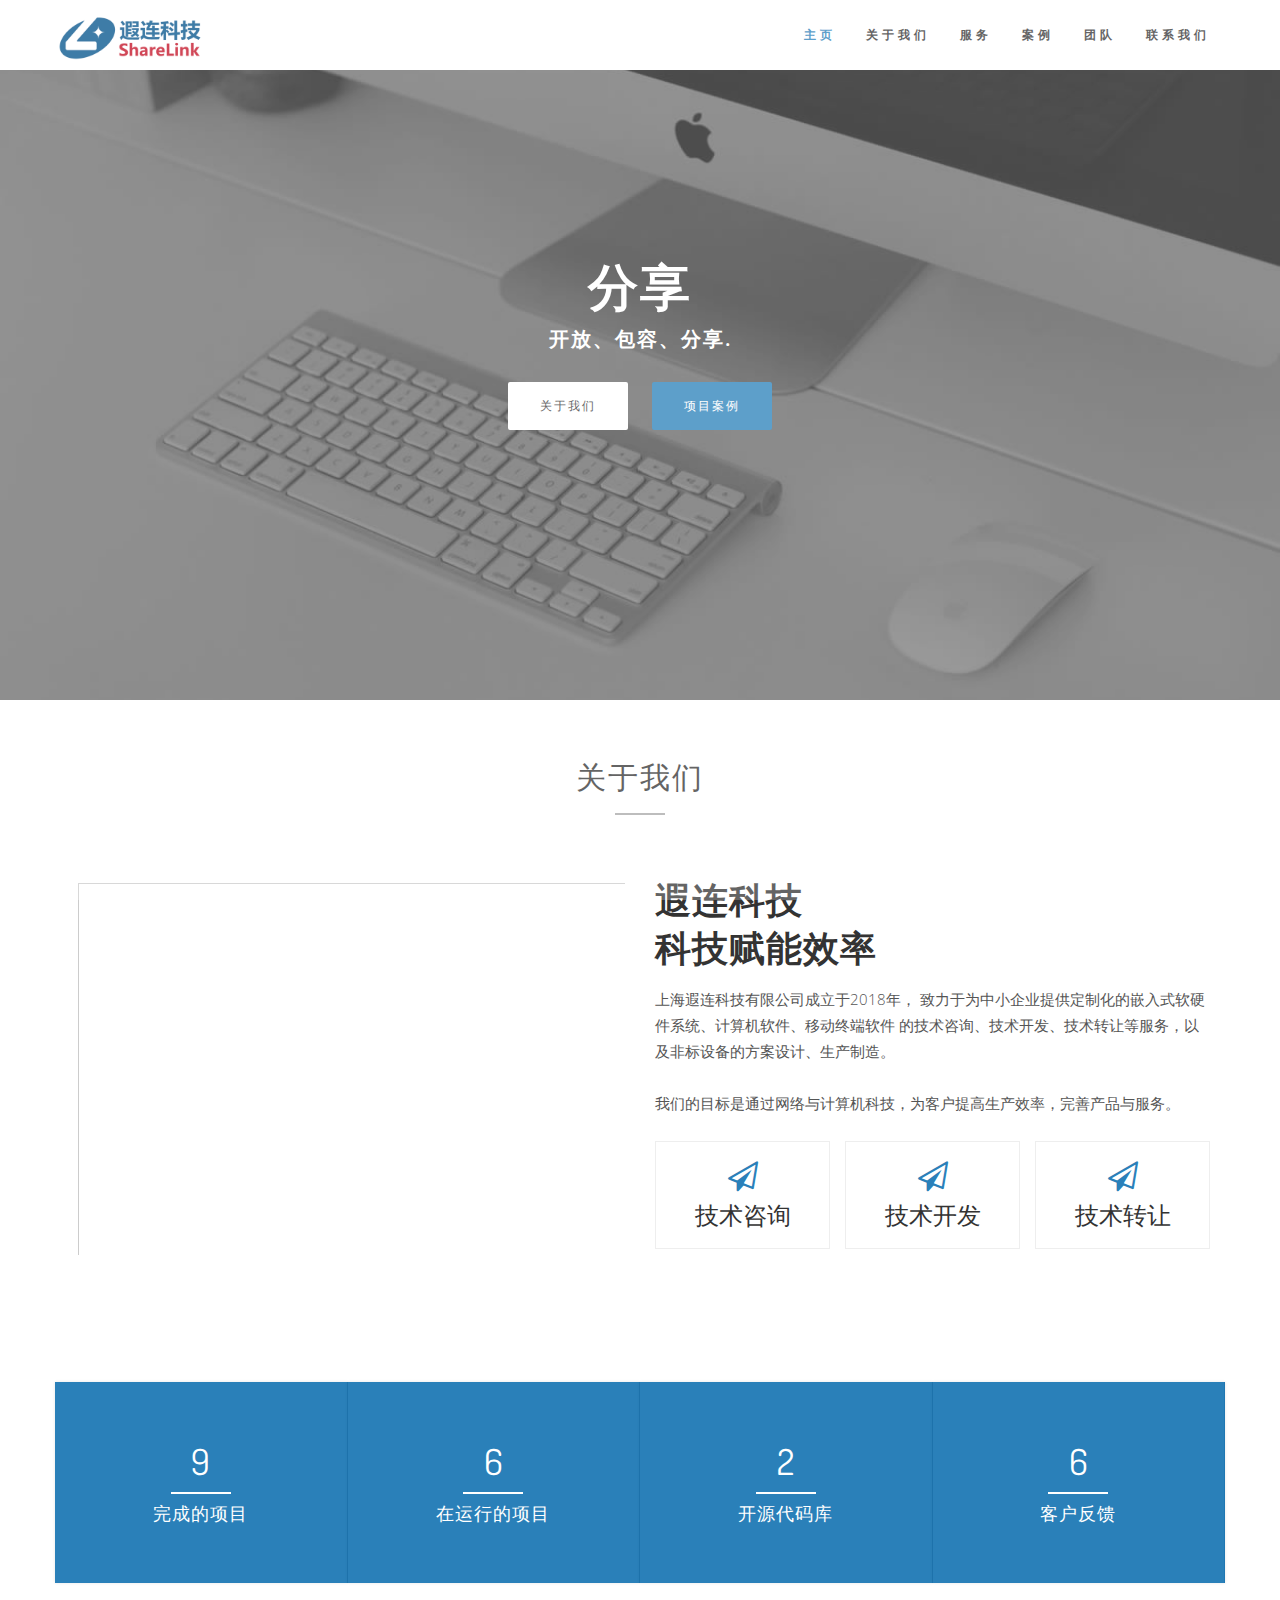
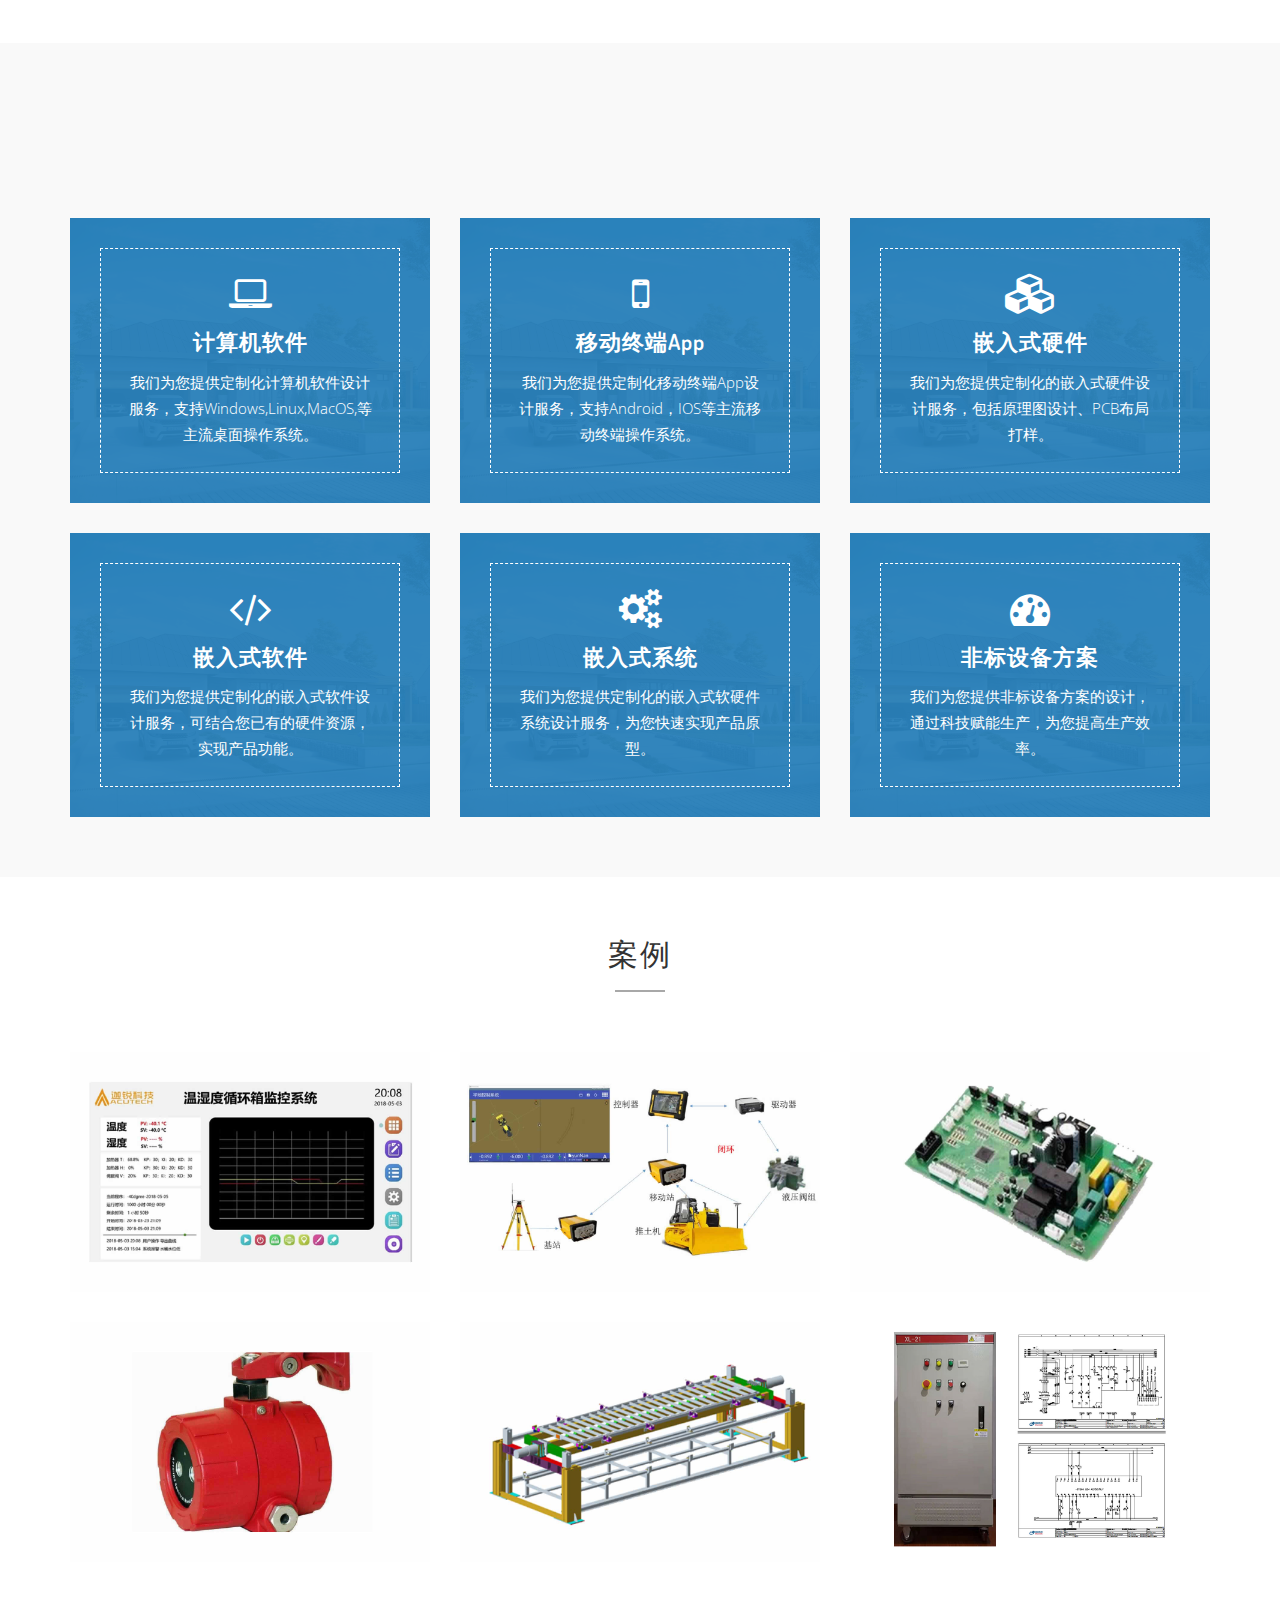
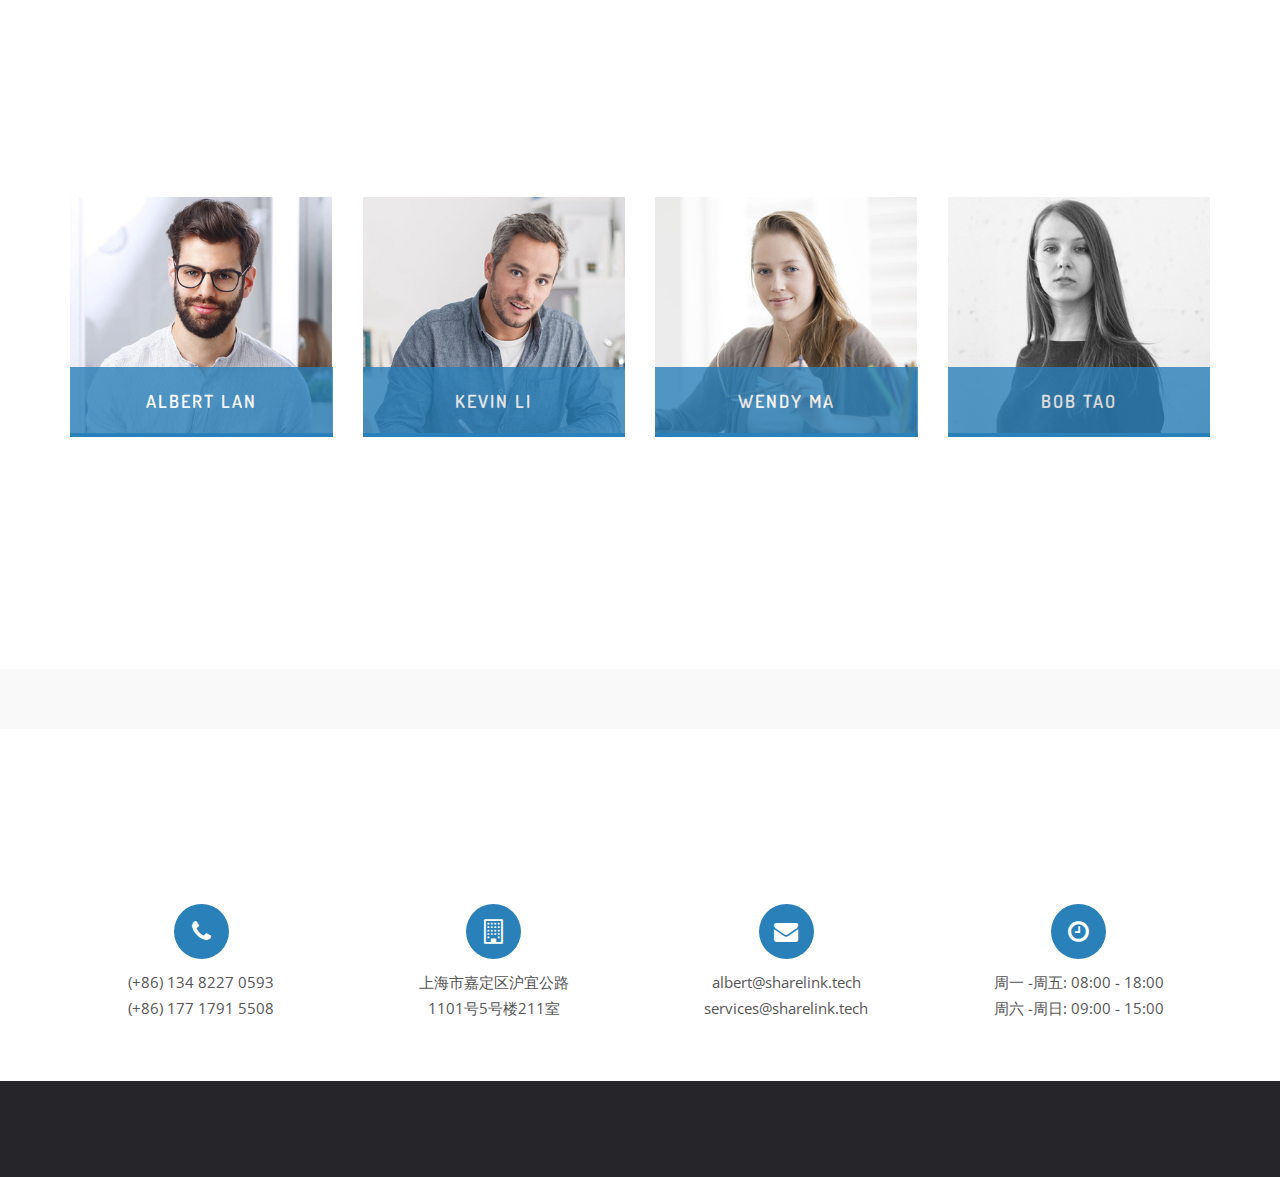
==== commit 254fd624: "hide some projects" ====
--- a/web/index.html
+++ b/web/index.html
@@ -204,7 +204,7 @@
 		<div class="row text-center">
 			<div class="col-md-3 col-sm-6 col-xs-12 no-padding">
 				<div class="single_counter">
-					<h1>6</h1>
+					<h1>9</h1>
 					<span></span>
 					<h5>完成的项目</h5>
 				</div>
@@ -225,7 +225,7 @@
 			</div><!-- END COL  -->
 			<div class="col-md-3 col-sm-6 col-xs-12 no-padding">
 				<div class="single_counter">
-					<h1>3</h1>
+					<h1>6</h1>
 					<span></span>
 					<h5>客户反馈</h5>
 				</div>
@@ -386,7 +386,7 @@
 					</div>				
 				</div>
 			</div><!--- END COL -->
-			<div class="col-md-4 col-sm-6 col-xs-12">
+			<!--div class="col-md-4 col-sm-6 col-xs-12">
 				<div class="single_our_work">
 					<div class="sing_work_photo">
 						<figure>								
@@ -424,7 +424,7 @@
 					</div>				
 				</div>
 			</div><!--- END COL -->					
-			<div class="col-md-4 col-sm-6 col-xs-12">
+			<!--div class="col-md-4 col-sm-6 col-xs-12">
 				<div class="single_our_work">
 					<div class="sing_work_photo">
 						<figure>								
@@ -443,7 +443,7 @@
 					</div>				
 				</div>
 			</div><!--- END COL -->
-			<div class="col-md-4 col-sm-6 col-xs-12">
+			<!--div class="col-md-4 col-sm-6 col-xs-12">
 				<div class="single_our_work">
 					<div class="sing_work_photo">
 						<figure>								
@@ -486,8 +486,7 @@
 				<div class="modal-dialog">
 					<div class="modal-content">
 						<div class="modal-header">
-							<button type="button" class="close" data-dismiss="modal" aria-label="Close"><span aria-hidden="true">&times;</span></button>
-							<!--h4 class="modal-title">Project Overview</h4-->
+							<button type="button" class="close" data-dismiss="modal" aria-label="Close"><span aria-hidden="true">&times;</span></button>							
 							<h4 class="modal-title">项目简介</h4>
 						</div>
 						<div class="modal-body">
@@ -505,8 +504,8 @@
 								<li><label>网址 : </label> <a href="#">www.sharelink.tech</a></li>
 							</ul>
 					  </div>
-					</div><!-- END CONTENT -->
-				</div><!-- END MODEL DIALOG -->
+					</div>
+				</div>
 			</div><!--END MODEL ONE -->
 			<!-- MODEL TWO -->
 			<div class="modal fade" id="projectModal2">
@@ -514,7 +513,6 @@
 					<div class="modal-content">
 						<div class="modal-header">
 							<button type="button" class="close" data-dismiss="modal" aria-label="Close"><span aria-hidden="true">&times;</span></button>
-							<!--h4 class="modal-title">Project Overview</h4-->
 							<h4 class="modal-title">项目简介</h4>
 						</div>
 						<div class="modal-body">
@@ -531,8 +529,8 @@
 								<li><label>网址 : </label> <a href="#">www.sharelink.tech</a></li>
 							</ul>
 					  </div>
-					</div><!-- END CONTENT -->
-				</div><!-- END MODEL DIALOG -->
+					</div>
+				</div>
 			</div><!--END MODEL TWO -->
 			<!-- MODEL THREE -->
 			<div class="modal fade" id="projectModal3">
@@ -587,12 +585,12 @@
 				</div><!-- END MODEL DIALOG -->
 			</div><!--END MODEL FOUR -->
 			<!-- MODEL FIVE -->
-			<div class="modal fade" id="projectModal5">
+			<!--div class="modal fade" id="projectModal5">
 				<div class="modal-dialog">
 					<div class="modal-content">
 						<div class="modal-header">
 							<button type="button" class="close" data-dismiss="modal" aria-label="Close"><span aria-hidden="true">&times;</span></button>
-							<!--h4 class="modal-title">Project Overview</h4-->
+							
 							<h4 class="modal-title">项目简介</h4>
 						</div>
 						<div class="modal-body">
@@ -610,8 +608,8 @@
 								<li><label>网址 : </label> <a href="#">www.sharelink.tech</a></li>
 							</ul>							
 					  </div>
-					</div><!-- END CONTENT -->
-				</div><!-- END MODEL DIALOG -->
+					</div>
+				</div>
 			</div><!--END MODEL FIVE -->
 			<!-- MODEL SIX -->
 			<div class="modal fade" id="projectModal6">
@@ -619,7 +617,6 @@
 					<div class="modal-content">
 						<div class="modal-header">
 							<button type="button" class="close" data-dismiss="modal" aria-label="Close"><span aria-hidden="true">&times;</span></button>
-							<!--h4 class="modal-title">Project Overview</h4-->
 							<h4 class="modal-title">项目简介</h4>
 						</div>
 						<div class="modal-body">
@@ -633,16 +630,16 @@
 								<li><label>网址 : </label> <a href="#">www.sharelink.tech</a></li>
 							</ul>
 					  </div>
-					</div><!-- END CONTENT -->
-				</div><!-- END MODEL DIALOG -->
+					</div>
+				</div>
 			</div><!--END MODEL SIX -->
 			<!-- MODEL SEVEN -->
-			<div class="modal fade" id="projectModal7">
+			<!--div class="modal fade" id="projectModal7">
 				<div class="modal-dialog">
 					<div class="modal-content">
 						<div class="modal-header">
 							<button type="button" class="close" data-dismiss="modal" aria-label="Close"><span aria-hidden="true">&times;</span></button>
-							<!--h4 class="modal-title">Project Overview</h4-->
+							
 							<h4 class="modal-title">项目简介</h4>
 						</div>
 						<div class="modal-body">
@@ -656,16 +653,16 @@
 								<li><label>网址 : </label> <a href="#">www.sharelink.tech</a></li>
 							</ul>
 					  </div>
-					</div><!-- END CONTENT -->
-				</div><!-- END MODEL DIALOG -->
+					</div>
+				</div>
 			</div><!--END MODEL SIX -->
 			<!-- MODEL EIGHT -->
-			<div class="modal fade" id="projectModal8">
+			<!--div class="modal fade" id="projectModal8">
 				<div class="modal-dialog">
 					<div class="modal-content">
 						<div class="modal-header">
 							<button type="button" class="close" data-dismiss="modal" aria-label="Close"><span aria-hidden="true">&times;</span></button>
-							<!--h4 class="modal-title">Project Overview</h4-->
+							
 							<h4 class="modal-title">项目简介</h4>
 						</div>
 						<div class="modal-body">
@@ -679,8 +676,8 @@
 								<li><label>网址 : </label> <a href="#">www.sharelink.tech</a></li>
 							</ul>
 					  </div>
-					</div><!-- END CONTENT -->
-				</div><!-- END MODEL DIALOG -->
+					</div>
+				</div>
 			</div><!--END MODEL SIX -->
 			<!-- MODEL NINE -->
 			<div class="modal fade" id="projectModal9">
@@ -837,13 +834,13 @@
 				<div class="single_address">
 					<i class="fa fa-phone"></i>
 					<p>(+86) 134 8227 0593</p>
-					<p>(+86) 177-1791-5508</p>
+					<p>(+86) 177 1791 5508</p>
 				</div>
 			</div><!-- END COL  -->
 			<div class="col-md-3 col-sm-6 col-xs-12">
 				<div class="single_address">
 					<i class="fa fa-building-o"></i>
-					<p>上海市沪宜公路</p>
+					<p>上海市嘉定区沪宜公路</p>
 					<p>1101号5号楼211室 </p>
 				</div>
 			</div><!-- END COL  -->
